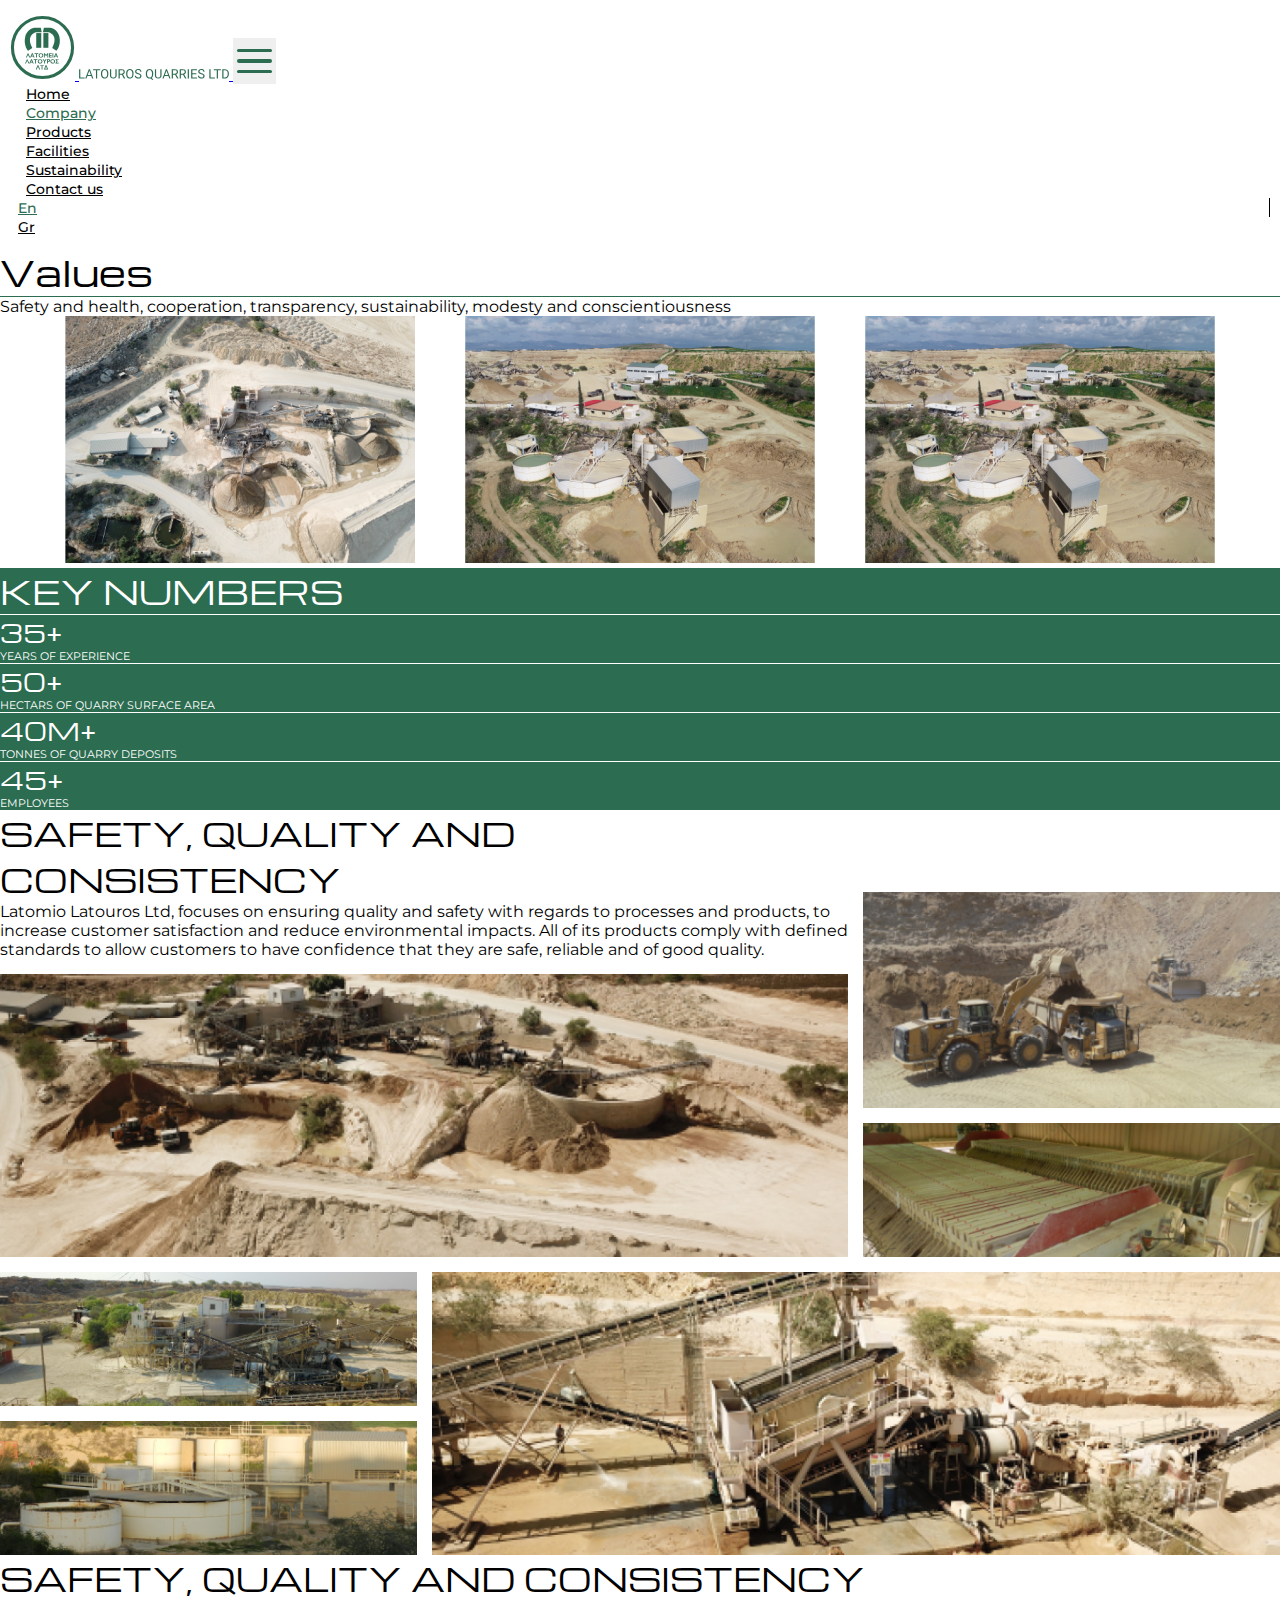
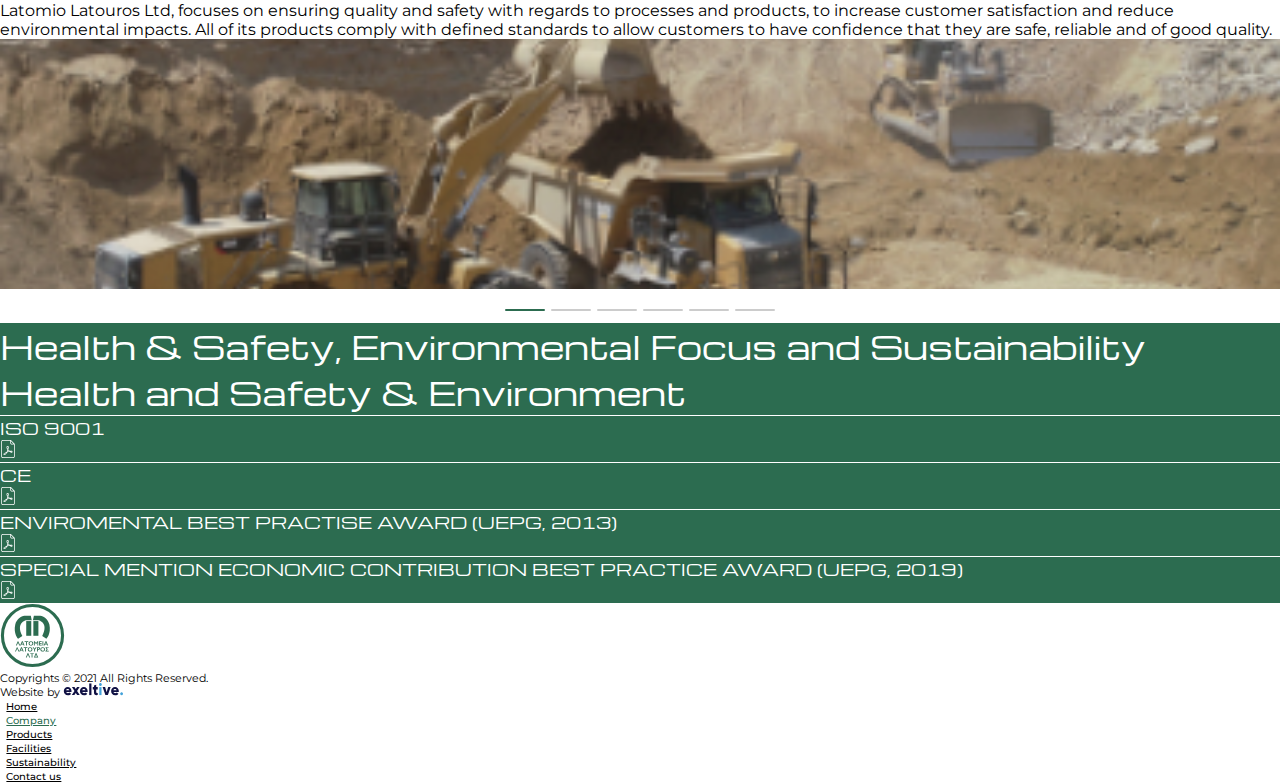
==== company.html @ f2f3e691 "first commit" ====
<!DOCTYPE html>
<html lang="en">
    <head>
        <meta charset="UTF-8" />
        <meta name="viewport" content="width=device-width, initial-scale=1.0" />
        <title>LATOUROS QUARRIES LTD - Company</title>

        <link rel="preconnect" href="https://fonts.gstatic.com" />
        <link
            href="https://fonts.googleapis.com/css2?family=Michroma&family=Montserrat:wght@400;500;700&display=swap"
            rel="stylesheet"
        />
        <link
            rel="stylesheet"
            href="https://cdn.jsdelivr.net/npm/bootstrap@4.5.3/dist/css/bootstrap.min.css"
            integrity="sha384-TX8t27EcRE3e/ihU7zmQxVncDAy5uIKz4rEkgIXeMed4M0jlfIDPvg6uqKI2xXr2"
            crossorigin="anonymous"
        />
        <link
            rel="stylesheet"
            href="https://unpkg.com/swiper/swiper-bundle.min.css"
        />
        <link
            href="https://unpkg.com/aos@2.3.1/dist/aos.css"
            rel="stylesheet"
        />
        <link rel="stylesheet" href="css/style.css" />
        <meta name="description" content="page description goes here" />
        <meta name="author" content="Exeltive" />
        <meta name="keywords" content="1, 2, 3, 4, 5" />
        <meta name="robots" content="index, follow" />
        <meta name="theme-color" content="#2a6cf0" />
        <link rel="shortcut icon" href="favicon.png" />
        <!-- ios support -->
        <link rel="apple-touch-startup-image" href="favicon.png" />
        <link rel="apple-touch-icon" href="favicon.png" />
        <meta name="apple-mobile-web-app-status-bar-style" content="#2a6cf0" />
        <!-- Windows Phone -->
        <meta name="msapplication-navbutton-color" content="#2a6cf0" />
    </head>
    <body>
        <nav class="navbar navbar-expand-md navbar-light" id="main-nav">
            <div class="container px-0">
                <a
                    class="navbar-brand d-flex align-items-center logo"
                    href="index.html"
                >
                    <img
                        src="imgs/svg/logo.svg"
                        alt="logo"
                        class="img-fluid mr-sm-3 mr-2"
                    />
                    <img
                        src="imgs/svg/logo-text.svg"
                        alt="LATOUROS QUARRIES LTD"
                        class="img-fluid logo-text d-lg-block d-md-none"
                    />
                </a>
                <button class="navbar-toggler" type="button">
                    <div class="bar"></div>
                    <div class="bar"></div>
                    <div class="bar"></div>
                </button>
                <div class="collapse navbar-collapse" id="navbar-menu">
                    <ul class="navbar-nav ml-auto top-menu">
                        <li class="nav-item">
                            <a class="nav-link" href="index.html">Home</a>
                        </li>
                        <li class="nav-item active">
                            <a class="nav-link" href="company.html">Company</a>
                        </li>
                        <li class="nav-item">
                            <a class="nav-link" href="products.html"
                                >Products</a
                            >
                        </li>
                        <li class="nav-item">
                            <a class="nav-link" href="facilities.html"
                                >Facilities</a
                            >
                        </li>
                        <li class="nav-item">
                            <a class="nav-link" href="sustainability.html"
                                >Sustainability</a
                            >
                        </li>
                        <li class="nav-item">
                            <a class="nav-link" href="contact.html"
                                >Contаct us</a
                            >
                        </li>
                    </ul>
                    <ul class="navbar-nav lang-select ml-4">
                        <li class="nav-item active">
                            <a class="nav-link" href="company.html">En</a>
                        </li>
                        <li class="nav-item">
                            <a class="nav-link" href="company-gr.html">Gr</a>
                        </li>
                    </ul>
                </div>
            </div>
            <div id="full-overlay">
                <div
                    class="container h-100 d-flex flex-column justify-content-center align-items-center"
                >
                    <ul class="navbar-nav text-center flex-column">
                        <li class="nav-item">
                            <a class="nav-link" href="index.html">Home</a>
                        </li>
                        <li class="nav-item active">
                            <a class="nav-link" href="company.html">Company</a>
                        </li>
                        <li class="nav-item">
                            <a class="nav-link" href="products.html"
                                >Products</a
                            >
                        </li>
                        <li class="nav-item">
                            <a class="nav-link" href="facilities.html"
                                >Facilities</a
                            >
                        </li>
                        <li class="nav-item">
                            <a class="nav-link" href="sustainability.html"
                                >Sustainability</a
                            >
                        </li>
                        <li class="nav-item">
                            <a class="nav-link" href="contact.html"
                                >Contact us</a
                            >
                        </li>
                    </ul>
                    <ul class="navbar-nav lang-select d-flex flex-row mt-3">
                        <li class="nav-item active">
                            <a class="nav-link" href="company.html">En</a>
                        </li>
                        <li class="nav-item">
                            <a class="nav-link" href="company-gr.html">Gr</a>
                        </li>
                    </ul>
                </div>
            </div>
        </nav>

        <div id="app">
            <section>
                <div class="container py-4">
                    <div class="row">
                        <div class="col-12 col-md-4 mb-4 mb-md-0">
                            <div class="px-2 px-lg-3">
                                <h2
                                    class="border-bottom-green michroma w-100 pb-3"
                                >
                                    Mission
                                </h2>
                                <p>
                                    To produce high quality products using
                                    responsible aggregates extraction methods
                                </p>
                            </div>
                        </div>
                        <div class="col-12 col-md-4 mb-4 mb-md-0">
                            <div class="px-2 px-lg-3">
                                <h2
                                    class="border-bottom-green michroma w-100 pb-3"
                                >
                                    Vission
                                </h2>
                                <p>
                                    To ensure sustainable access to primary
                                    local resources
                                </p>
                            </div>
                        </div>
                        <div class="col-12 col-md-4 mb-4 mb-md-0">
                            <div class="px-2 px-lg-3">
                                <h2
                                    class="border-bottom-green michroma w-100 pb-3"
                                >
                                    Values
                                </h2>
                                <p>
                                    Safety and health, cooperation,
                                    transparency, sustainability, modesty and
                                    conscientiousness
                                </p>
                            </div>
                        </div>
                    </div>
                    <div class="company-swiper my-4">
                        <div class="swiper-container">
                            <div class="swiper-wrapper">
                                <div class="swiper-slide">
                                    <img
                                        src="imgs/jpg/company-slider-1.jpg"
                                        alt="company slide 1"
                                        class="img-fluid w-100"
                                    />
                                </div>
                                <div class="swiper-slide">
                                    <img
                                        src="imgs/jpg/company-slider-2.jpg"
                                        alt="company slide 2"
                                        class="img-fluid w-100"
                                    />
                                </div>
                                <div class="swiper-slide">
                                    <img
                                        src="imgs/jpg/company-slider-2.jpg"
                                        alt="company slide 2"
                                        class="img-fluid w-100"
                                    />
                                </div>
                            </div>
                        </div>
                        <div class="swiper-button-prev"></div>
                        <div class="swiper-button-next"></div>
                    </div>
                </div>
            </section>
            <section class="bg-green">
                <div class="container py-5 my-3">
                    <h3 class="michroma h3-sm">
                        KEY
                        <span class="d-inline-block d-md-block">NUMBERS</span>
                    </h3>
                    <div class="row mt-5">
                        <div class="col-6 col-md-3 mb-4 mb-md-0">
                            <div class="py-4 border-top-white">
                                <p class="font-lg mb-4 michroma">35+</p>
                                <p class="font-sm">YEARS OF EXPERIENCE</p>
                            </div>
                        </div>
                        <div class="col-6 col-md-3 mb-4 mb-md-0">
                            <div class="py-4 border-top-white">
                                <p class="font-lg mb-4 michroma">50+</p>
                                <p class="font-sm">
                                    HECTARS OF QUARRY SURFACE AREA
                                </p>
                            </div>
                        </div>
                        <div class="col-6 col-md-3 mb-4 mb-md-0">
                            <div class="py-4 border-top-white">
                                <p class="font-lg mb-4 michroma">40M+</p>
                                <p class="font-sm">TONNES OF QUARRY DEPOSITS</p>
                            </div>
                        </div>
                        <div class="col-6 col-md-3 mb-4 mb-md-0">
                            <div class="py-4 border-top-white">
                                <p class="font-lg mb-4 michroma">45+</p>
                                <p class="font-sm">EMPLOYEES</p>
                            </div>
                        </div>
                    </div>
                </div>
            </section>
            <section>
                <div class="container pt-5 pb-3">
                    <div class="company-grid">
                        <div class="content pb-4">
                            <h3 class="michroma h3-sm mb-4">
                                SAFETY, QUALITY AND CONSISTENCY
                            </h3>
                            <p class="">
                                Latomio Latouros Ltd, focuses on ensuring
                                quality and safety with regards to processes and
                                products, to increase customer satisfaction and
                                reduce environmental impacts. All of its
                                products comply with defined standards to allow
                                customers to have confidence that they are safe,
                                reliable and of good quality.
                            </p>
                        </div>
                        <div
                            class="img-wrapper"
                            style="
                                background-image: url('imgs/jpg/company-grid/grid-1.jpg');
                            "
                        ></div>
                        <div
                            class="img-wrapper"
                            style="
                                background-image: url('imgs/jpg/company-grid/grid-2.jpg');
                            "
                        ></div>
                        <div
                            class="img-wrapper"
                            style="
                                background-image: url('imgs/jpg/company-grid/grid-3.jpg');
                            "
                        ></div>
                        <div
                            class="img-wrapper"
                            style="
                                background-image: url('imgs/jpg/company-grid/grid-4.jpg');
                            "
                        ></div>
                        <div
                            class="img-wrapper"
                            style="
                                background-image: url('imgs/jpg/company-grid/grid-5.jpg');
                            "
                        ></div>
                        <div
                            class="img-wrapper"
                            style="
                                background-image: url('imgs/jpg/company-grid/grid-6.jpg');
                            "
                        ></div>
                    </div>
                    <div class="mobile-company-swiper d-block d-md-none">
                        <h3 class="michroma h3-sm mb-4 text-left">
                            SAFETY, QUALITY AND CONSISTENCY
                        </h3>
                        <p class="mb-4">
                            Latomio Latouros Ltd, focuses on ensuring quality
                            and safety with regards to processes and products,
                            to increase customer satisfaction and reduce
                            environmental impacts. All of its products comply
                            with defined standards to allow customers to have
                            confidence that they are safe, reliable and of good
                            quality.
                        </p>
                        <div class="swiper-container">
                            <div class="swiper-wrapper">
                                <dip
                                    class="swiper-slide"
                                    style="
                                        background-image: url('imgs/jpg/company-grid/grid-1.jpg');
                                    "
                                ></dip>
                                <dip
                                    class="swiper-slide"
                                    style="
                                        background-image: url('imgs/jpg/company-grid/grid-2.jpg');
                                    "
                                ></dip>
                                <dip
                                    class="swiper-slide"
                                    style="
                                        background-image: url('imgs/jpg/company-grid/grid-3.jpg');
                                    "
                                ></dip>
                                <dip
                                    class="swiper-slide"
                                    style="
                                        background-image: url('imgs/jpg/company-grid/grid-4.jpg');
                                    "
                                ></dip>
                                <dip
                                    class="swiper-slide"
                                    style="
                                        background-image: url('imgs/jpg/company-grid/grid-5.jpg');
                                    "
                                ></dip>
                                <dip
                                    class="swiper-slide"
                                    style="
                                        background-image: url('imgs/jpg/company-grid/grid-6.jpg');
                                    "
                                ></dip>
                            </div>
                        </div>
                        <div class="swiper-pagination"></div>
                    </div>
                </div>
            </section>
            <section class="bg-green">
                <div class="container py-5 my-3">
                    <h3 class="michroma h3-sm d-none d-md-block">
                        Health & Safety,
                        <span class="d-inline-block d-md-block"
                            >Environmental Focus and Sustainability</span
                        >
                    </h3>
                    <h3 class="michroma h3-sm d-md-none">
                        Health and Safety & Environment
                    </h3>
                    <div class="row mt-5 word-break">
                        <div class="col-6 col-md-3 mb-4 mb-md-0">
                            <div
                                class="py-4 michroma border-top-white d-flex justify-content-between"
                            >
                                <p>ISO 9001</p>
                                <a href="#" class="ml-2 shrink-0">
                                    <img
                                        src="imgs/svg/pdf-icon.svg"
                                        alt="pdf"
                                        class="img-fluid"
                                    />
                                </a>
                            </div>
                        </div>
                        <div class="col-6 col-md-3 mb-4 mb-md-0">
                            <div
                                class="py-4 michroma border-top-white d-flex justify-content-between"
                            >
                                <p>CE</p>
                                <a href="#" class="ml-2 shrink-0">
                                    <img
                                        src="imgs/svg/pdf-icon.svg"
                                        alt="pdf"
                                        class="img-fluid"
                                    />
                                </a>
                            </div>
                        </div>
                        <div class="col-6 col-md-3 mb-4 mb-md-0">
                            <div
                                class="py-4 michroma border-top-white d-flex justify-content-between"
                            >
                                <p>
                                    ENVIROMENTAL BEST PRACTISE AWARD (UEPG,
                                    2013)
                                </p>
                                <a href="#" class="ml-2 shrink-0">
                                    <img
                                        src="imgs/svg/pdf-icon.svg"
                                        alt="pdf"
                                        class="img-fluid"
                                    />
                                </a>
                            </div>
                        </div>
                        <div class="col-6 col-md-3 mb-4 mb-md-0">
                            <div
                                class="py-4 michroma border-top-white d-flex justify-content-between"
                            >
                                <p>
                                    SPECIAL MENTION ECONOMIC CONTRIBUTION BEST
                                    PRACTICE AWARD (UEPG, 2019)
                                </p>
                                <a href="#" class="ml-2 shrink-0">
                                    <img
                                        src="imgs/svg/pdf-icon.svg"
                                        alt="pdf"
                                        class="img-fluid"
                                    />
                                </a>
                            </div>
                        </div>
                    </div>
                </div>
            </section>
            <footer>
                <div class="container py-2">
                    <div
                        class="row align-items-center justify-content-between no-gutters"
                    >
                        <div class="col-7 col-lg-4 d-flex align-items-center">
                            <a
                                class="d-flex align-items-center logo mr-2 mr-md-3"
                                href="index.html"
                            >
                                <img
                                    src="imgs/svg/logo.svg"
                                    alt="logo"
                                    class="img-fluid mr-xl-3 mr-0"
                                />
                            </a>
                            <p>
                                Copyrights © 2021
                                <span class="d-block d-sm-inline-block"
                                    >All Rights Reserved.</span
                                >
                            </p>
                        </div>
                        <div
                            class="col-5 col-lg-4 text-center d-flex justify-content-end justify-content-lg-center"
                        >
                            <p class="mb-0 exeltive">
                                Website by
                                <a
                                    href="https://www.exeltive.com/"
                                    target="_blank"
                                >
                                    <img
                                        src="imgs/svg/exeltive-logo.svg"
                                        alt="exeltive"
                                        class="img-fluid"
                                    />
                                </a>
                            </p>
                        </div>
                        <div class="col-4 d-none d-lg-flex justify-content-end">
                            <ul
                                class="navbar-nav ml-auto bottom-menu d-flex flex-row align-items-center"
                            >
                                <li class="nav-item">
                                    <a class="nav-link" href="index.html"
                                        >Home</a
                                    >
                                </li>
                                <li class="nav-item active">
                                    <a class="nav-link" href="company.html"
                                        >Company</a
                                    >
                                </li>
                                <li class="nav-item">
                                    <a class="nav-link" href="products.html"
                                        >Products</a
                                    >
                                </li>
                                <li class="nav-item">
                                    <a class="nav-link" href="facilities.html"
                                        >Facilities</a
                                    >
                                </li>
                                <li class="nav-item">
                                    <a
                                        class="nav-link"
                                        href="sustainability.html"
                                        >Sustainability</a
                                    >
                                </li>
                                <li class="nav-item">
                                    <a class="nav-link" href="contact.html"
                                        >Contаct us</a
                                    >
                                </li>
                            </ul>
                        </div>
                    </div>
                </div>
            </footer>
        </div>

        <script src="https://code.jquery.com/jquery-3.5.1.min.js"></script>
        <script
            src="https://cdn.jsdelivr.net/npm/bootstrap@4.5.3/dist/js/bootstrap.bundle.min.js"
            integrity="sha384-ho+j7jyWK8fNQe+A12Hb8AhRq26LrZ/JpcUGGOn+Y7RsweNrtN/tE3MoK7ZeZDyx"
            crossorigin="anonymous"
        ></script>
        <script src="https://unpkg.com/swiper/swiper-bundle.min.js"></script>
        <script src="https://unpkg.com/aos@2.3.1/dist/aos.js"></script>
        <script src="js/script.js"></script>
    </body>
</html>
---- css/style.css ----
* {
  margin: 0;
  padding: 0;
  box-sizing: border-box;
  -webkit-font-smoothing: antialiased;
  -moz-osx-font-smoothing: grayscale;
}

body {
  font-family: "Montserrat", sans-serif;
  font-weight: 400;
  color: #000000;
  min-width: 320px;
  padding-top: 106px;
  background-color: #ffffff;
}
body.show-menu {
  overflow-y: hidden;
}

@media (max-width: 991.5px) {
  body {
    padding-top: 90px;
  }
}
.michroma {
  font-family: "Michroma", sans-serif;
}

#app {
  overflow-x: hidden;
}

a:hover {
  text-decoration: none;
}

p {
  margin-bottom: 0;
}

.logo img {
  width: 65px;
}
.logo .logo-text {
  width: 150px;
}

@media (max-width: 991.5px) {
  .logo img {
    width: 55px;
  }
}
@media (max-width: 576px) {
  .logo img {
    width: 50px;
  }
  .logo .logo-text {
    width: 120px;
  }
}
@media (max-width: 280px) {
  .logo .logo-text {
    display: none;
  }
}
.border-bottom {
  border-bottom: 1px solid #b6b6b6;
}

.border-bottom-green {
  border-bottom: 1px solid #2c6c50;
}
.border-bottom-green.border-lg {
  border-width: 3px;
}

.border-top-green {
  border-top: 1px solid #2c6c50;
}
.border-top-green.border-lg {
  border-width: 3px;
}

.border-top-white {
  border-top: 1px solid #fff;
}

.shrink-0 {
  flex-shrink: 0;
}

.word-break {
  word-break: break-word;
}

.btn {
  border-radius: 6px;
  border-width: 0;
  font-size: 15px;
  font-weight: 500;
}
.btn:focus {
  box-shadow: 0 0 0 rgba(0, 0, 0, 0);
}

.btn-primary {
  color: #fff;
  background-color: #2c6c50;
}
.btn-primary:hover, .btn-primary:not(:disabled):not(.disabled):active, .btn-primary:focus, .btn-primary:not(:disabled):not(.disabled):active:focus {
  background-color: #255540;
  box-shadow: 0 0 0 rgba(0, 0, 0, 0);
  color: #fff;
}

.btn-secondary {
  color: #000;
  background-color: #fff;
}
.btn-secondary:hover, .btn-secondary:not(:disabled):not(.disabled):active, .btn-secondary:focus, .btn-secondary:not(:disabled):not(.disabled):active:focus {
  background-color: #fff;
  box-shadow: 0 0 0 rgba(0, 0, 0, 0);
  color: #000;
}

.bg-green {
  background-color: #2c6c50;
  color: #fff;
}

.bg-gray {
  background-color: #f7f7f7;
}

.custom-list {
  list-style: none;
  line-height: 2;
}
.custom-list li::before {
  content: "";
  display: inline-block;
  width: 8px;
  height: 8px;
  border-radius: 50%;
  background-color: #608c33;
  margin: 0 10px 0 0;
}

.line-height-2 {
  line-height: 2;
}

.max-600 {
  max-width: 600px;
}

.max-900 {
  max-width: 900px;
}

.video {
  width: 100%;
}
.video iframe {
  width: 100%;
  min-height: 350px;
}

#main-nav {
  padding: 5px 10px;
  transition: all 0.2s ease-in-out;
  position: fixed;
  top: 0;
  left: 0;
  width: 100%;
  z-index: 500;
  background-color: #ffffff;
}
#main-nav .navbar-toggler {
  border-width: 0;
  outline: 0;
  padding: 0.25rem 0.25rem;
  z-index: 1001;
}
#main-nav .navbar-toggler:hover, #main-nav .navbar-toggler:focus {
  border-width: 0;
  outline: 0;
}
#main-nav .navbar-toggler .bar {
  width: 35px;
  background-color: #2c6c50;
  height: 3.5px;
  border-radius: 50px;
  margin: 7px 0;
  transition: all 0.2s ease-in-out;
}
#main-nav .navbar-toggler .bar:nth-of-type(1) {
  transform-origin: 50%;
}
#main-nav .navbar-toggler .bar:nth-of-type(3) {
  transform-origin: 50%;
}
#main-nav .navbar-toggler.togglerClose .bar:nth-of-type(1) {
  transform: translateY(10.5px) rotate(45deg);
}
#main-nav .navbar-toggler.togglerClose .bar:nth-of-type(2) {
  transform: scale(0);
}
#main-nav .navbar-toggler.togglerClose .bar:nth-of-type(3) {
  transform: translateY(-10.5px) rotate(-45deg);
}
#main-nav.navbar-top {
  padding: 15px 10px;
}
#main-nav .lang-select .nav-item {
  border-right: 1px solid #000000;
}
#main-nav .lang-select .nav-item .nav-link {
  padding: 0 0.5rem;
}
#main-nav .lang-select .nav-item:last-of-type {
  border-right-width: 0;
}

.navbar-nav .nav-item .nav-link {
  font-weight: 500;
  font-size: 0.9rem;
  color: #000000;
}
.navbar-nav .nav-item.active .nav-link, .navbar-nav .nav-item:hover .nav-link {
  color: #2c6c50;
}

.top-menu .nav-item,
.bottom-menu .nav-item {
  padding-left: 1rem;
  padding-right: 1rem;
}
.top-menu .nav-item .nav-link,
.bottom-menu .nav-item .nav-link {
  padding-left: 0;
  padding-right: 0;
  transition: all 0.2s ease-in-out;
}

.bottom-menu .nav-item {
  padding-left: 0.4rem;
  padding-right: 0.4rem;
}
.bottom-menu .nav-item .nav-link {
  font-size: 0.6rem;
  white-space: nowrap;
}

@media (max-width: 1199.5px) {
  .top-menu .nav-item,
.bottom-menu .nav-item {
    padding-left: 0.5rem;
    padding-right: 0.5rem;
  }
}
@media (max-width: 991.5px) {
  .navbar-nav .nav-item .nav-link {
    font-size: 0.8rem;
  }
}
@media (max-width: 576px) {
  #main-nav .navbar-toggler .bar {
    width: 30px;
    margin: 5px 0;
  }
  #main-nav .navbar-toggler.togglerClose .bar:nth-of-type(1) {
    transform: translateY(8.5px) rotate(45deg);
  }
  #main-nav .navbar-toggler.togglerClose .bar:nth-of-type(2) {
    transform: scale(0);
  }
  #main-nav .navbar-toggler.togglerClose .bar:nth-of-type(3) {
    transform: translateY(-8.5px) rotate(-45deg);
  }
}
#full-overlay {
  position: fixed;
  background-color: #ffffff;
  visibility: hidden;
  opacity: 0;
  transition: visibility 0s, opacity 0.2s linear;
  top: 0;
  left: 0;
  width: 100%;
  height: 100%;
  z-index: 1000;
  overflow-y: auto;
  display: flex;
  flex-direction: column;
  align-items: center;
}
#full-overlay.show {
  visibility: visible;
  opacity: 1;
}
#full-overlay.show > .container {
  margin-top: 0;
  padding: 50px 0;
  min-height: 500px;
  opacity: 1;
}
#full-overlay .navbar-nav .nav-item {
  margin-bottom: 20px;
}
#full-overlay .navbar-nav .nav-item .nav-link {
  font-family: "Michroma", sans-serif;
  font-size: 1.2rem;
}
#full-overlay > .container {
  margin-top: 150px;
  opacity: 0;
  transition: all 0.2s ease-in-out;
  flex-wrap: nowrap;
}

header {
  position: relative;
}
header .pagination-container {
  position: absolute;
  top: 0;
  left: 0;
  height: 100%;
  left: 50%;
  transform: translateX(-50%);
}
header .pagination-container .pagination-wrapper {
  position: absolute;
  top: 3rem;
  right: 0px;
  width: 80px;
  height: calc(100% - 420px);
  z-index: 10;
}
header .pagination-container .pagination-wrapper .swiper-pagination-progressbar {
  background-color: #f7f6f4;
  right: 5px;
  top: 0;
  width: 2px;
  height: 75%;
  z-index: 11;
}
header .pagination-container .pagination-wrapper .swiper-pagination-progressbar span {
  background-color: #616161;
}
header .pagination-container .pagination-wrapper .slide-no {
  position: absolute;
  font-weight: 500;
  bottom: 0;
  font-family: "Michroma", sans-serif;
  width: 100%;
  text-align: right;
  color: #616161;
}

.header-swiper .swiper-slide .slide-top {
  min-height: 260px;
  display: flex;
  align-items: center;
}
.header-swiper .swiper-slide .slide-top .slide-content {
  font-family: "Michroma", sans-serif;
  max-width: 700px;
}
.header-swiper .swiper-slide .slide-bottom {
  background-position: center;
  background-repeat: no-repeat;
  background-size: cover;
  height: 350px;
}

@media (max-width: 991.5px) {
  .header-swiper .swiper-slide .slide-top .slide-content {
    max-width: 600px;
    font-size: 1.7rem;
  }
  .header-swiper .swiper-slide .slide-bottom {
    height: 300px;
  }

  header .pagination-container .pagination-wrapper {
    height: calc(100% - 370px);
  }
}
@media (max-width: 767.5px) {
  .header-swiper .swiper-slide .slide-top .slide-content {
    max-width: 80%;
    font-size: 1.5rem;
  }
  .header-swiper .swiper-slide .slide-bottom {
    height: 250px;
  }

  header .pagination-container .pagination-wrapper {
    height: calc(100% - 330px);
  }
}
@media (max-width: 575.5px) {
  .header-swiper .swiper-slide .slide-top {
    min-height: 200px;
  }
  .header-swiper .swiper-slide .slide-top .slide-content {
    max-width: 75%;
    font-size: 1.2rem;
  }
  .header-swiper .swiper-slide .slide-bottom {
    height: 200px;
  }

  header .pagination-container .pagination-wrapper {
    top: 1.5rem;
    right: 15px;
    height: calc(100% - 250px);
  }
  header .pagination-container .pagination-wrapper .slide-no {
    font-size: 0.8rem;
  }
}
section h2 {
  font-size: 2.2rem;
  font-weight: 400;
}
section h3 {
  font-size: 2.5rem;
  font-weight: 400;
  font-family: "Michroma", sans-serif;
}
section h3.h3-sm {
  font-size: 2rem;
}
section h4,
section h5 {
  font-size: 1.8rem;
}
section h4.h4-sm,
section h5.h4-sm {
  font-size: 1.5rem;
}
section h6 {
  font-size: 1.3rem;
}
section .qoutes {
  font-size: 1.2rem;
}
section blockquote {
  font-weight: 700;
  max-width: 700px;
  margin: auto;
}
section hr.section-end-sm {
  display: block;
  width: 40px;
  border-width: 0;
  height: 3px;
  background-color: #000;
  border-radius: 50px;
  margin: 30px auto 0;
}
section .font-lg {
  font-size: 1.5rem;
}
section .font-sm {
  font-size: 0.7rem;
}
section .qoute-marks {
  font-weight: 700;
  font-size: 2rem;
  display: inline-block;
  margin-top: -30px;
  margin-bottom: -20px;
}

@media (max-width: 1199.5px) {
  section h4 {
    font-size: 1.5rem;
  }
}
@media (max-width: 991.5px) {
  section h2 {
    font-size: 1.8rem;
  }
  section h3 {
    font-size: 1.8rem;
  }
  section h4 {
    font-size: 2rem;
  }
  section h5 {
    font-size: 1.3rem;
  }
}
@media (max-width: 757.5px) {
  section h3 {
    font-size: 1.5rem;
    text-align: center;
  }
  section h4 {
    font-size: 1.8rem;
  }
}
@media (max-width: 575.5px) {
  section h2 {
    font-size: 1.2rem;
  }
  section h3 {
    font-size: 1.2rem;
  }
  section h3.h3-sm {
    font-size: 1.2rem;
  }
  section h4 {
    font-size: 1.2rem;
  }
  section h4.h4-sm {
    font-size: 1rem;
    text-align: center;
  }
  section p {
    font-size: 0.9rem;
  }
}
.card {
  border-width: 0;
  display: flex;
  flex-direction: column;
  align-items: flex-start;
}
.card .card-heading {
  font-size: 1rem;
  border-bottom: 1px solid #b6b6b6;
  width: auto;
  padding-bottom: 10px;
}
.card .img-wrapper {
  overflow: hidden;
}
.card .img-wrapper img {
  transition: all 0.2s ease-in-out;
}
.card .img-wrapper:hover img {
  transform: scale(1.1);
}

@media (max-width: 1199.5px) {
  .card .card-heading {
    font-size: 0.9rem;
  }
  .card p {
    font-size: 0.9rem;
  }
}
@media (max-width: 991.5px) {
  .card .card-heading {
    font-size: 0.7rem;
  }
  .card p {
    font-size: 0.7rem;
  }
}
@media (max-width: 767.5px) {
  .card .card-heading {
    font-size: 0.8rem;
  }
  .card p {
    font-size: 0.8rem;
  }
}
.company-swiper,
.facilities-swiper,
.sustainability-swiper,
.sustainability-swiper-2 {
  position: relative;
}
.company-swiper .swiper-container,
.facilities-swiper .swiper-container,
.sustainability-swiper .swiper-container,
.sustainability-swiper-2 .swiper-container {
  width: calc(100% - 130px);
  margin: auto;
}
.company-swiper .swiper-button-prev,
.company-swiper .swiper-button-next,
.facilities-swiper .swiper-button-prev,
.facilities-swiper .swiper-button-next,
.sustainability-swiper .swiper-button-prev,
.sustainability-swiper .swiper-button-next,
.sustainability-swiper-2 .swiper-button-prev,
.sustainability-swiper-2 .swiper-button-next {
  margin-top: 0;
  transform: translateY(-50%);
  border: 2px solid #2c6c50;
  border-radius: 50%;
  width: 40px;
  height: 40px;
  background-repeat: no-repeat;
  background-size: 60%;
  background-position: center;
  background-image: url("../imgs/svg/arrow-left.svg");
}
.company-swiper .swiper-button-prev::after,
.company-swiper .swiper-button-next::after,
.facilities-swiper .swiper-button-prev::after,
.facilities-swiper .swiper-button-next::after,
.sustainability-swiper .swiper-button-prev::after,
.sustainability-swiper .swiper-button-next::after,
.sustainability-swiper-2 .swiper-button-prev::after,
.sustainability-swiper-2 .swiper-button-next::after {
  content: "";
  display: none;
}
.company-swiper .swiper-button-prev:focus,
.company-swiper .swiper-button-next:focus,
.facilities-swiper .swiper-button-prev:focus,
.facilities-swiper .swiper-button-next:focus,
.sustainability-swiper .swiper-button-prev:focus,
.sustainability-swiper .swiper-button-next:focus,
.sustainability-swiper-2 .swiper-button-prev:focus,
.sustainability-swiper-2 .swiper-button-next:focus {
  outline: 0;
}
.company-swiper .swiper-button-next,
.facilities-swiper .swiper-button-next,
.sustainability-swiper .swiper-button-next,
.sustainability-swiper-2 .swiper-button-next {
  transform: translateY(-50%) rotate(180deg);
  right: 0;
}
.company-swiper .swiper-button-prev,
.facilities-swiper .swiper-button-prev,
.sustainability-swiper .swiper-button-prev,
.sustainability-swiper-2 .swiper-button-prev {
  left: 0;
}

@media (max-width: 575.5px) {
  .company-swiper .swiper-container,
.facilities-swiper .swiper-container,
.sustainability-swiper .swiper-container,
.sustainability-swiper-2 .swiper-container {
    width: calc(100% - 80px);
  }
  .company-swiper .swiper-button-prev,
.company-swiper .swiper-button-next,
.facilities-swiper .swiper-button-prev,
.facilities-swiper .swiper-button-next,
.sustainability-swiper .swiper-button-prev,
.sustainability-swiper .swiper-button-next,
.sustainability-swiper-2 .swiper-button-prev,
.sustainability-swiper-2 .swiper-button-next {
    width: 25px;
    height: 25px;
  }
}
.mobile-company-swiper .swiper-slide {
  background-position: center;
  background-size: cover;
  background-repeat: no-repeat;
  height: 250px;
  width: 100%;
}
.mobile-company-swiper .swiper-pagination {
  position: relative;
  left: 50%;
  transform: translateX(-50%);
  margin: 15px 0 0 0;
}
.mobile-company-swiper .swiper-pagination .swiper-pagination-bullet {
  width: 40px;
  height: 2px;
  border-radius: 10px;
  margin: 0 3px;
}
.mobile-company-swiper .swiper-pagination .swiper-pagination-bullet.swiper-pagination-bullet-active {
  background-color: #2c6c50;
}

@media (max-width: 400px) {
  .mobile-company-swiper .swiper-slide {
    height: 200px;
  }
  .mobile-company-swiper .swiper-pagination .swiper-pagination-bullet {
    width: 35px;
  }
}
.company-grid {
  display: grid;
  grid-template-columns: repeat(3, 1fr);
  grid-template-rows: 0.5fr 0.5fr 1fr 1fr 1fr 1fr;
  grid-gap: 15px;
  align-items: end;
  grid-template-areas: "gridcontent gridcontent hh" "gridcontent gridcontent img1" "img2 img2 img1" "img2 img2 img3" "img4 img5 img5" "img6 img5 img5";
}
.company-grid .content {
  grid-area: gridcontent;
  align-self: start;
}
.company-grid div:nth-of-type(2) {
  grid-area: img1;
}
.company-grid div:nth-of-type(3) {
  grid-area: img2;
}
.company-grid div:nth-of-type(4) {
  grid-area: img3;
}
.company-grid div:nth-of-type(5) {
  grid-area: img4;
}
.company-grid div:nth-of-type(6) {
  grid-area: img5;
}
.company-grid div:nth-of-type(7) {
  grid-area: img6;
}
.company-grid .img-wrapper {
  width: 100%;
  background-position: center;
  background-size: cover;
  background-repeat: no-repeat;
  height: 100%;
}

@media (max-width: 991.5px) {
  .company-grid {
    grid-template-rows: 1fr 1fr 1fr 1fr 1fr 1fr;
  }
}
@media (max-width: 767.5px) {
  .company-grid {
    display: none;
  }
}
.custom-grid-sm {
  display: grid;
  grid-template-columns: 2fr 1fr;
  grid-template-rows: 1fr 1fr;
  grid-gap: 15px;
  grid-template-areas: "img1 img2" "img1 img3";
}
.custom-grid-sm .img-wrapper {
  width: 100%;
  background-position: center;
  background-size: cover;
  background-repeat: no-repeat;
  height: 100%;
  min-height: 200px;
}
.custom-grid-sm div:nth-of-type(1) {
  grid-area: img1;
}
.custom-grid-sm div:nth-of-type(2) {
  grid-area: img2;
}
.custom-grid-sm div:nth-of-type(3) {
  grid-area: img3;
}

@media (max-width: 991.5px) {
  .custom-grid-sm {
    grid-template-rows: 1fr 1fr;
  }
  .custom-grid-sm .img-wrapper {
    min-height: 150px;
  }
}
@media (max-width: 767.5px) {
  .custom-grid-sm {
    grid-template-rows: 1fr 1fr;
  }
  .custom-grid-sm .img-wrapper {
    min-height: 100px;
  }
}
@media (max-width: 400px) {
  .custom-grid-sm {
    grid-gap: 8px;
    grid-template-rows: 1fr 1fr;
  }
  .custom-grid-sm .img-wrapper {
    min-height: 65px;
  }
}
.products-table {
  border: 2px solid #000;
  min-width: 500px;
  width: 100%;
}
.products-table thead tr {
  background-color: #2c6c50;
  color: #fff;
}
.products-table thead tr td {
  border: 2px solid #000;
}
.products-table tr td,
.products-table tr th {
  font-weight: 400;
  border: 2px solid #000;
}
.products-table.table-striped tbody tr:nth-of-type(odd) {
  background-color: #fbfbfb;
}
.products-table.table-striped tbody tr:nth-of-type(even) {
  background-color: #f2f2f2;
}

.table-wrapper {
  width: 100%;
  overflow: auto;
}

@media (max-width: 767.5px) {
  .products-table {
    width: 850px;
  }
}
.contact-form input,
.contact-form textarea {
  width: 100%;
  color: #fff;
  background-color: transparent;
  border: 0;
  border-bottom: 2px solid #fff;
  border-radius: 0;
  padding: 10px 5px;
  font-size: 1rem;
  outline: 0;
}
.contact-form input::-webkit-input-placeholder,
.contact-form textarea::-webkit-input-placeholder {
  color: #fff;
}
.contact-form input::-ms-input-placeholder,
.contact-form textarea::-ms-input-placeholder {
  color: #fff;
}
.contact-form input::placeholder,
.contact-form textarea::placeholder {
  color: #fff;
}
.contact-form input:focus,
.contact-form textarea:focus {
  outline: 0;
  border: 0;
  border-bottom: 2px solid #fff;
}
.contact-form textarea {
  height: 100%;
  resize: none;
}

.map {
  width: 100%;
  height: 100%;
  filter: grayscale(1.1);
}

@media (max-width: 991.5px) {
  .map {
    height: 300px;
  }
}
.modal.fade .modal-dialog {
  transition: -webkit-transform 0.15s ease-out;
  transition: transform 0.15s ease-out;
  transition: transform 0.15s ease-out, -webkit-transform 0.15s ease-out;
  -webkit-transform: scale(0.5);
  transform: scale(0.5);
}
.modal.show .modal-dialog {
  -webkit-transform: none;
  transform: none;
}
.modal .modal-content {
  border-radius: 20px;
}

footer {
  font-size: 0.7rem;
}
footer .exeltive {
  white-space: nowrap;
}
footer .exeltive img {
  width: 60px;
  margin-top: -4px;
}

@media (max-width: 576px) {
  footer {
    font-size: 0.6rem;
  }
  footer .logo img {
    width: 40px;
  }
}

/*# sourceMappingURL=style.css.map */
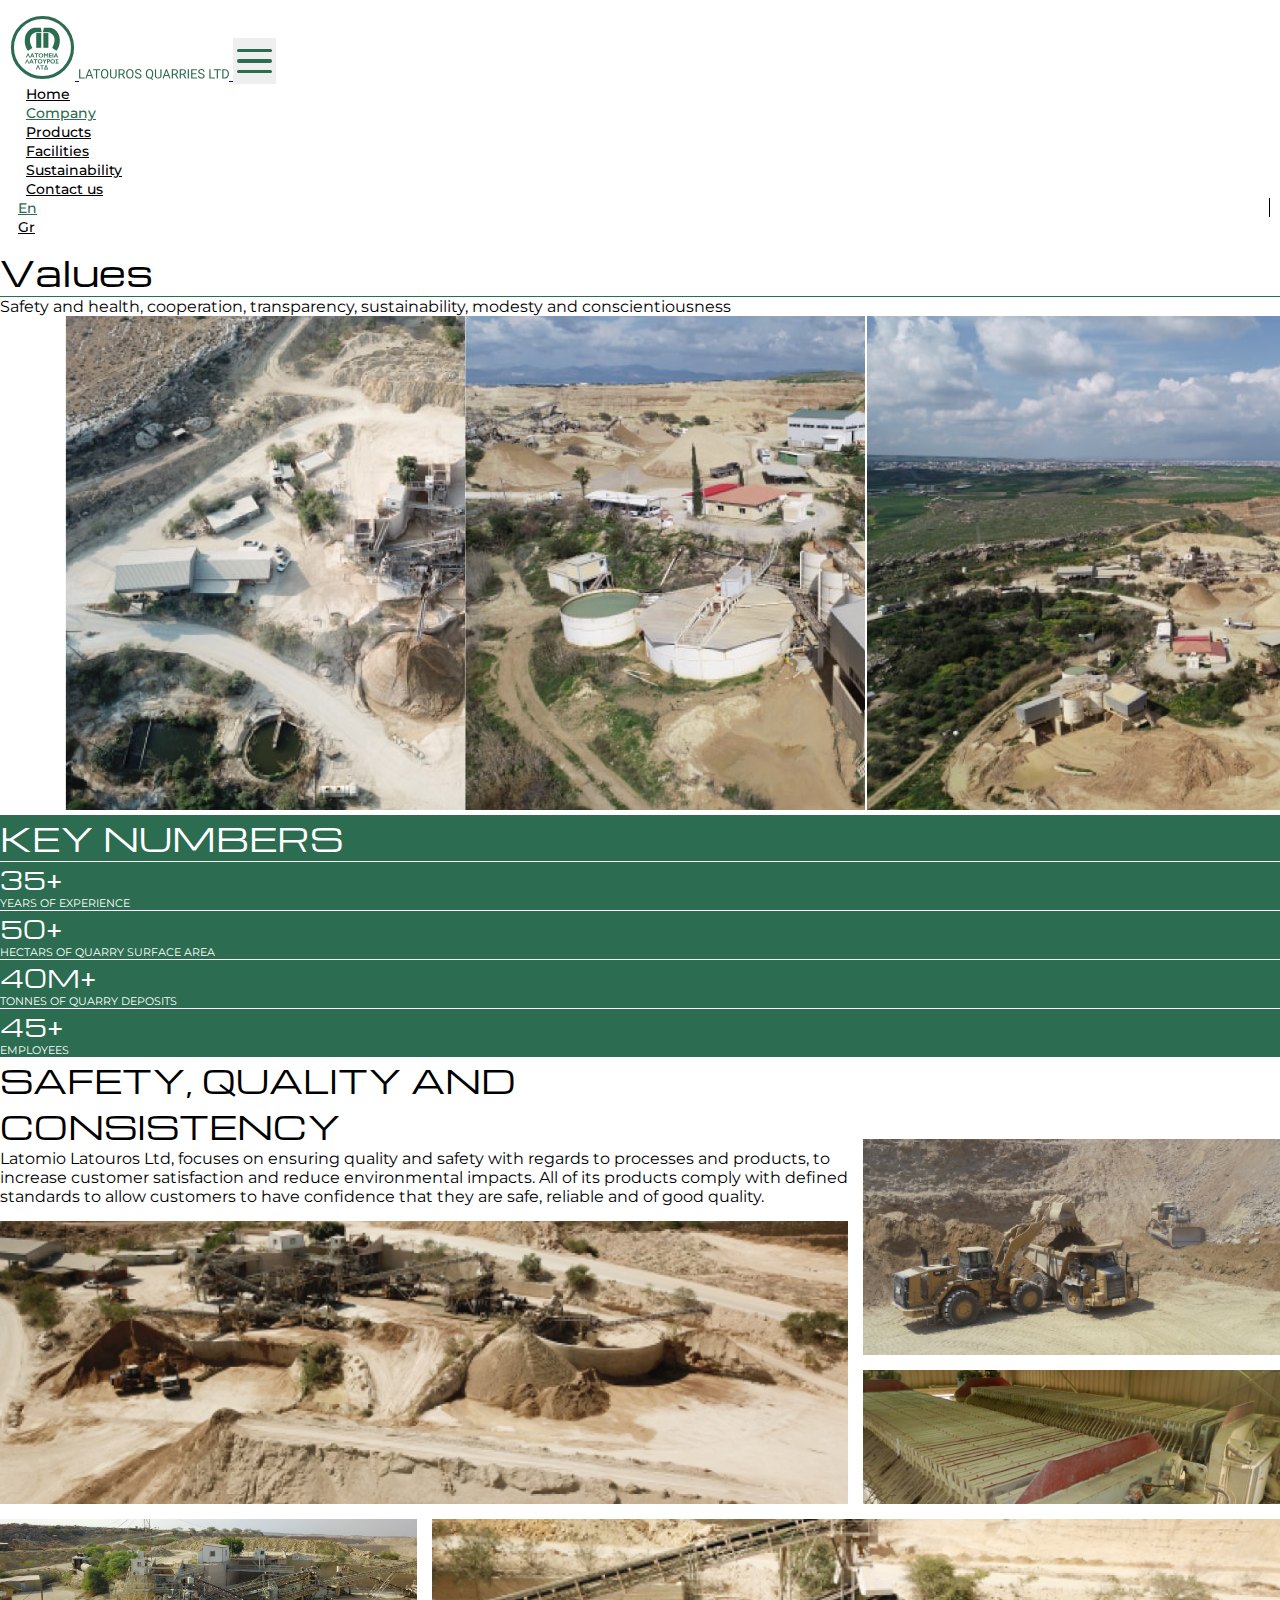
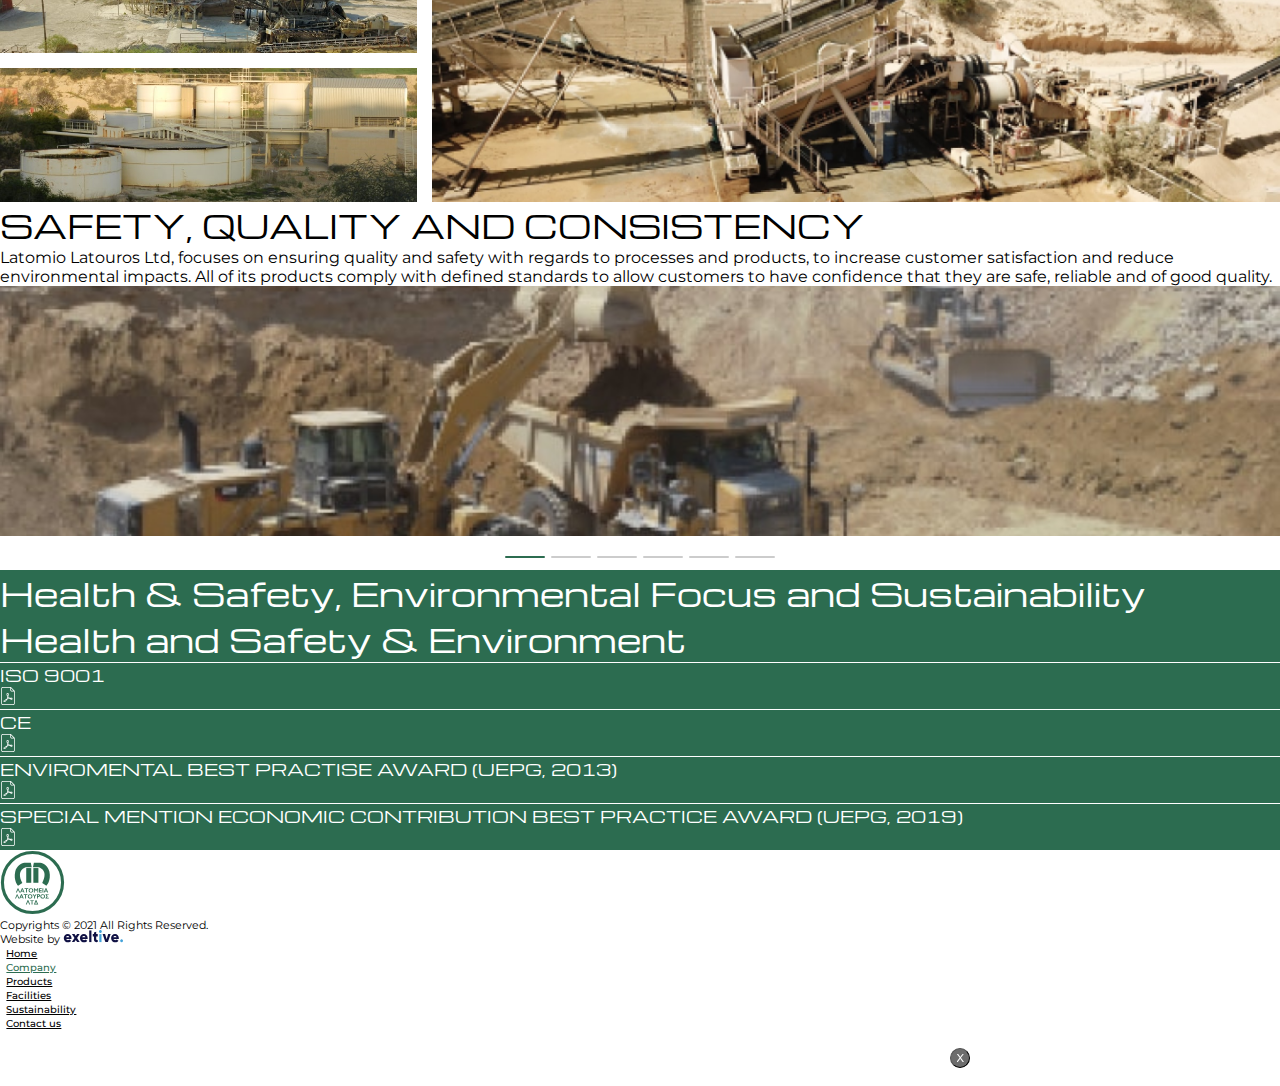
==== commit 9b5e7a93: "u" ====
--- a/company.html
+++ b/company.html
@@ -39,6 +39,10 @@
         <meta name="msapplication-navbutton-color" content="#2a6cf0" />
     </head>
     <body>
+        <div class="splash-screen">
+            <img src="imgs/svg/logo.svg" alt="logo" class="img-fluid mb-3" />
+            <h5 class="michroma">Loading...</h5>
+        </div>
         <nav class="navbar navbar-expand-md navbar-light" id="main-nav">
             <div class="container px-0">
                 <a
@@ -194,21 +198,21 @@
                             <div class="swiper-wrapper">
                                 <div class="swiper-slide">
                                     <img
-                                        src="imgs/jpg/company-slider-1.jpg"
+                                        src="imgs/jpg/company/company-slider/company-slider-1.jpg"
                                         alt="company slide 1"
                                         class="img-fluid w-100"
                                     />
                                 </div>
                                 <div class="swiper-slide">
                                     <img
-                                        src="imgs/jpg/company-slider-2.jpg"
+                                        src="imgs/jpg/company/company-slider/company-slider-2.jpg"
                                         alt="company slide 2"
                                         class="img-fluid w-100"
                                     />
                                 </div>
                                 <div class="swiper-slide">
                                     <img
-                                        src="imgs/jpg/company-slider-2.jpg"
+                                        src="imgs/jpg/company/company-slider/company-slider-3.jpg"
                                         alt="company slide 2"
                                         class="img-fluid w-100"
                                     />
@@ -258,7 +262,7 @@
             </section>
             <section>
                 <div class="container pt-5 pb-3">
-                    <div class="company-grid">
+                    <div class="company-grid images-parent">
                         <div class="content pb-4">
                             <h3 class="michroma h3-sm mb-4">
                                 SAFETY, QUALITY AND CONSISTENCY
@@ -275,38 +279,44 @@
                         </div>
                         <div
                             class="img-wrapper"
+                            data-target="#images-modal"
                             style="
-                                background-image: url('imgs/jpg/company-grid/grid-1.jpg');
+                                background-image: url('imgs/jpg/company/company-grid/grid-1.jpg');
                             "
                         ></div>
                         <div
                             class="img-wrapper"
+                            data-target="#images-modal"
                             style="
-                                background-image: url('imgs/jpg/company-grid/grid-2.jpg');
+                                background-image: url('imgs/jpg/company/company-grid/grid-2.jpg');
                             "
                         ></div>
                         <div
                             class="img-wrapper"
+                            data-target="#images-modal"
                             style="
-                                background-image: url('imgs/jpg/company-grid/grid-3.jpg');
+                                background-image: url('imgs/jpg/company/company-grid/grid-3.jpg');
                             "
                         ></div>
                         <div
                             class="img-wrapper"
+                            data-target="#images-modal"
                             style="
-                                background-image: url('imgs/jpg/company-grid/grid-4.jpg');
+                                background-image: url('imgs/jpg/company/company-grid/grid-4.jpg');
                             "
                         ></div>
                         <div
                             class="img-wrapper"
+                            data-target="#images-modal"
                             style="
-                                background-image: url('imgs/jpg/company-grid/grid-5.jpg');
+                                background-image: url('imgs/jpg/company/company-grid/grid-5.jpg');
                             "
                         ></div>
                         <div
                             class="img-wrapper"
+                            data-target="#images-modal"
                             style="
-                                background-image: url('imgs/jpg/company-grid/grid-6.jpg');
+                                background-image: url('imgs/jpg/company/company-grid/grid-6.jpg');
                             "
                         ></div>
                     </div>
@@ -324,41 +334,47 @@
                             quality.
                         </p>
                         <div class="swiper-container">
-                            <div class="swiper-wrapper">
+                            <div class="swiper-wrapper images-parent">
                                 <dip
                                     class="swiper-slide"
+                                    data-target="#images-modal"
                                     style="
-                                        background-image: url('imgs/jpg/company-grid/grid-1.jpg');
+                                        background-image: url('imgs/jpg/company/company-grid/grid-1.jpg');
                                     "
                                 ></dip>
                                 <dip
                                     class="swiper-slide"
+                                    data-target="#images-modal"
                                     style="
-                                        background-image: url('imgs/jpg/company-grid/grid-2.jpg');
+                                        background-image: url('imgs/jpg/company/company-grid/grid-2.jpg');
                                     "
                                 ></dip>
                                 <dip
                                     class="swiper-slide"
+                                    data-target="#images-modal"
                                     style="
-                                        background-image: url('imgs/jpg/company-grid/grid-3.jpg');
+                                        background-image: url('imgs/jpg/company/company-grid/grid-3.jpg');
                                     "
                                 ></dip>
                                 <dip
                                     class="swiper-slide"
+                                    data-target="#images-modal"
                                     style="
-                                        background-image: url('imgs/jpg/company-grid/grid-4.jpg');
+                                        background-image: url('imgs/jpg/company/company-grid/grid-4.jpg');
                                     "
                                 ></dip>
                                 <dip
                                     class="swiper-slide"
+                                    data-target="#images-modal"
                                     style="
-                                        background-image: url('imgs/jpg/company-grid/grid-5.jpg');
+                                        background-image: url('imgs/jpg/company/company-grid/grid-5.jpg');
                                     "
                                 ></dip>
                                 <dip
                                     class="swiper-slide"
+                                    data-target="#images-modal"
                                     style="
-                                        background-image: url('imgs/jpg/company-grid/grid-6.jpg');
+                                        background-image: url('imgs/jpg/company/company-grid/grid-6.jpg');
                                     "
                                 ></dip>
                             </div>
@@ -527,6 +543,38 @@
             </footer>
         </div>
 
+        <div
+            class="modal fade popup-modal"
+            id="images-modal"
+            tabindex="-1"
+            aria-labelledby="images-modal"
+            aria-hidden="true"
+        >
+            <div class="modal-dialog modal-dialog-centered modal-lg">
+                <div
+                    class="modal-content p-2 d-flex justify-content-center align-items-center"
+                >
+                    <button
+                        type="button"
+                        class="close"
+                        data-dismiss="modal"
+                        aria-label="Close"
+                    >
+                        <img
+                            src="imgs/svg/close-icon.svg"
+                            alt="close"
+                            class="img-fluid"
+                        />
+                    </button>
+                    <div class="swiper-container w-100">
+                        <div class="swiper-wrapper"></div>
+                        <div class="swiper-button-prev"></div>
+                        <div class="swiper-button-next"></div>
+                    </div>
+                </div>
+            </div>
+        </div>
+
         <script src="https://code.jquery.com/jquery-3.5.1.min.js"></script>
         <script
             src="https://cdn.jsdelivr.net/npm/bootstrap@4.5.3/dist/js/bootstrap.bundle.min.js"
--- a/css/style.css
+++ b/css/style.css
@@ -119,7 +119,7 @@
   background-color: #fff;
 }
 .btn-secondary:hover, .btn-secondary:not(:disabled):not(.disabled):active, .btn-secondary:focus, .btn-secondary:not(:disabled):not(.disabled):active:focus {
-  background-color: #fff;
+  background-color: #f3f3f3;
   box-shadow: 0 0 0 rgba(0, 0, 0, 0);
   color: #000;
 }
@@ -159,14 +159,64 @@
   max-width: 900px;
 }
 
-.video {
-  width: 100%;
-}
-.video iframe {
-  width: 100%;
-  min-height: 350px;
-}
-
+.splash-screen {
+  background-color: #fff;
+  position: fixed;
+  width: 100%;
+  height: 100%;
+  top: 0;
+  left: 0;
+  display: flex;
+  flex-direction: column;
+  justify-content: center;
+  align-items: center;
+  color: #000;
+  z-index: 2000;
+}
+
+.video-placeholder {
+  width: 100%;
+  position: relative;
+}
+.video-placeholder .img-wrapper {
+  background-position: center;
+  background-repeat: no-repeat;
+  background-size: cover;
+  width: 100%;
+  height: 350px;
+}
+.video-placeholder .play-btn {
+  position: absolute;
+  top: 50%;
+  left: 50%;
+  transform: translate(-50%, -50%);
+  border-radius: 50%;
+  background-color: #fff;
+  transition: all 0.2s ease-in-out;
+  width: 90px;
+  height: 90px;
+  display: flex;
+  justify-content: center;
+  align-items: center;
+  cursor: pointer;
+}
+.video-placeholder .play-btn svg {
+  transition: all 0.2s ease-in-out;
+  width: 30px;
+  margin-left: 8px;
+}
+.video-placeholder .play-btn:hover {
+  background-color: #6d6d6d;
+}
+.video-placeholder .play-btn:hover svg path {
+  fill: #fff;
+}
+
+@media (max-width: 575.5px) {
+  .video-placeholder .img-wrapper {
+    height: 200px;
+  }
+}
 #main-nav {
   padding: 5px 10px;
   transition: all 0.2s ease-in-out;
@@ -575,13 +625,15 @@
 .company-swiper,
 .facilities-swiper,
 .sustainability-swiper,
-.sustainability-swiper-2 {
+.sustainability-swiper-2,
+.modal .swiper-container {
   position: relative;
 }
 .company-swiper .swiper-container,
 .facilities-swiper .swiper-container,
 .sustainability-swiper .swiper-container,
-.sustainability-swiper-2 .swiper-container {
+.sustainability-swiper-2 .swiper-container,
+.modal .swiper-container .swiper-container {
   width: calc(100% - 130px);
   margin: auto;
 }
@@ -592,7 +644,9 @@
 .sustainability-swiper .swiper-button-prev,
 .sustainability-swiper .swiper-button-next,
 .sustainability-swiper-2 .swiper-button-prev,
-.sustainability-swiper-2 .swiper-button-next {
+.sustainability-swiper-2 .swiper-button-next,
+.modal .swiper-container .swiper-button-prev,
+.modal .swiper-container .swiper-button-next {
   margin-top: 0;
   transform: translateY(-50%);
   border: 2px solid #2c6c50;
@@ -611,7 +665,9 @@
 .sustainability-swiper .swiper-button-prev::after,
 .sustainability-swiper .swiper-button-next::after,
 .sustainability-swiper-2 .swiper-button-prev::after,
-.sustainability-swiper-2 .swiper-button-next::after {
+.sustainability-swiper-2 .swiper-button-next::after,
+.modal .swiper-container .swiper-button-prev::after,
+.modal .swiper-container .swiper-button-next::after {
   content: "";
   display: none;
 }
@@ -622,28 +678,48 @@
 .sustainability-swiper .swiper-button-prev:focus,
 .sustainability-swiper .swiper-button-next:focus,
 .sustainability-swiper-2 .swiper-button-prev:focus,
-.sustainability-swiper-2 .swiper-button-next:focus {
+.sustainability-swiper-2 .swiper-button-next:focus,
+.modal .swiper-container .swiper-button-prev:focus,
+.modal .swiper-container .swiper-button-next:focus {
   outline: 0;
 }
 .company-swiper .swiper-button-next,
 .facilities-swiper .swiper-button-next,
 .sustainability-swiper .swiper-button-next,
-.sustainability-swiper-2 .swiper-button-next {
+.sustainability-swiper-2 .swiper-button-next,
+.modal .swiper-container .swiper-button-next {
   transform: translateY(-50%) rotate(180deg);
   right: 0;
 }
 .company-swiper .swiper-button-prev,
 .facilities-swiper .swiper-button-prev,
 .sustainability-swiper .swiper-button-prev,
-.sustainability-swiper-2 .swiper-button-prev {
+.sustainability-swiper-2 .swiper-button-prev,
+.modal .swiper-container .swiper-button-prev {
   left: 0;
+}
+
+.modal .swiper-container {
+  border-radius: 20px;
+}
+.modal .swiper-container .swiper-button-prev,
+.modal .swiper-container .swiper-button-next {
+  border: 2px solid #000;
+  background-image: url("../imgs/svg/arrow-left-black.svg");
+}
+.modal .swiper-container .swiper-button-next {
+  right: 5px;
+}
+.modal .swiper-container .swiper-button-prev {
+  left: 5px;
 }
 
 @media (max-width: 575.5px) {
   .company-swiper .swiper-container,
 .facilities-swiper .swiper-container,
 .sustainability-swiper .swiper-container,
-.sustainability-swiper-2 .swiper-container {
+.sustainability-swiper-2 .swiper-container,
+.modal .swiper-container .swiper-container {
     width: calc(100% - 80px);
   }
   .company-swiper .swiper-button-prev,
@@ -653,7 +729,9 @@
 .sustainability-swiper .swiper-button-prev,
 .sustainability-swiper .swiper-button-next,
 .sustainability-swiper-2 .swiper-button-prev,
-.sustainability-swiper-2 .swiper-button-next {
+.sustainability-swiper-2 .swiper-button-next,
+.modal .swiper-container .swiper-button-prev,
+.modal .swiper-container .swiper-button-next {
     width: 25px;
     height: 25px;
   }
@@ -821,6 +899,73 @@
     width: 850px;
   }
 }
+.modal.fade .modal-dialog {
+  transition: -webkit-transform 0.15s ease-out;
+  transition: transform 0.15s ease-out;
+  transition: transform 0.15s ease-out, -webkit-transform 0.15s ease-out;
+  -webkit-transform: scale(0.5);
+  transform: scale(0.5);
+}
+.modal.show .modal-dialog {
+  -webkit-transform: none;
+  transform: none;
+}
+.modal .modal-content {
+  border-radius: 20px;
+}
+.modal .close {
+  position: absolute;
+  background-color: #6d6d6d;
+  border-radius: 50%;
+  top: 0;
+  right: 0;
+  transform: translate(50%, -50%);
+  opacity: 1;
+  width: 40px;
+  height: 40px;
+  display: flex;
+  justify-content: center;
+  align-items: center;
+  z-index: 2000;
+}
+.modal .close img {
+  width: 15px;
+}
+.modal .close:not(:disabled):not(.disabled):focus, .modal .close:not(:disabled):not(.disabled):hover {
+  opacity: 1;
+  background-color: #555555;
+  outline: none;
+}
+
+.modal-dialog {
+  margin: 1.5rem;
+}
+
+.popup-modal iframe {
+  width: 100%;
+  height: 400px;
+  border-radius: 20px;
+}
+
+@media (max-width: 991.5px) {
+  .popup-modal iframe {
+    height: 350px;
+  }
+}
+@media (max-width: 575.5px) {
+  .popup-modal iframe {
+    height: 230px;
+  }
+}
+@media (min-width: 576px) {
+  .modal-dialog {
+    margin: 1.75rem auto;
+  }
+}
+[data-target="#images-modal"] {
+  cursor: pointer;
+}
+
 .contact-form input,
 .contact-form textarea {
   width: 100%;
@@ -851,6 +996,10 @@
   border: 0;
   border-bottom: 2px solid #fff;
 }
+.contact-form input.is-invalid,
+.contact-form textarea.is-invalid {
+  border-bottom: 2px solid #ca303c;
+}
 .contact-form textarea {
   height: 100%;
   resize: none;
@@ -867,19 +1016,8 @@
     height: 300px;
   }
 }
-.modal.fade .modal-dialog {
-  transition: -webkit-transform 0.15s ease-out;
-  transition: transform 0.15s ease-out;
-  transition: transform 0.15s ease-out, -webkit-transform 0.15s ease-out;
-  -webkit-transform: scale(0.5);
-  transform: scale(0.5);
-}
-.modal.show .modal-dialog {
-  -webkit-transform: none;
-  transform: none;
-}
-.modal .modal-content {
-  border-radius: 20px;
+#contact-alert-container {
+  display: none;
 }
 
 footer {
@@ -901,5 +1039,38 @@
     width: 40px;
   }
 }
+.error-page {
+  width: 100vw;
+  height: 100vh;
+  background-image: url("../imgs/jpg/error-bg.jpg");
+  background-position: center;
+  background-size: cover;
+  background-repeat: no-repeat;
+  padding-top: 0;
+}
+.error-page .overlay {
+  position: fixed;
+  width: 100%;
+  height: 100%;
+  background-color: rgba(135, 135, 135, 0.5);
+  z-index: 1;
+}
+.error-page .error-box {
+  border-radius: 20px;
+  background-color: #fff;
+  max-width: 500px;
+  position: relative;
+  z-index: 2;
+}
+.error-page .error-box h1 {
+  font-size: 2.5rem;
+  color: #818c8b;
+}
+.error-page .error-box p {
+  color: #2d4642;
+}
+.error-page .error-box .btn-secondary {
+  border: 1px solid #c6cecd;
+}
 
 /*# sourceMappingURL=style.css.map */
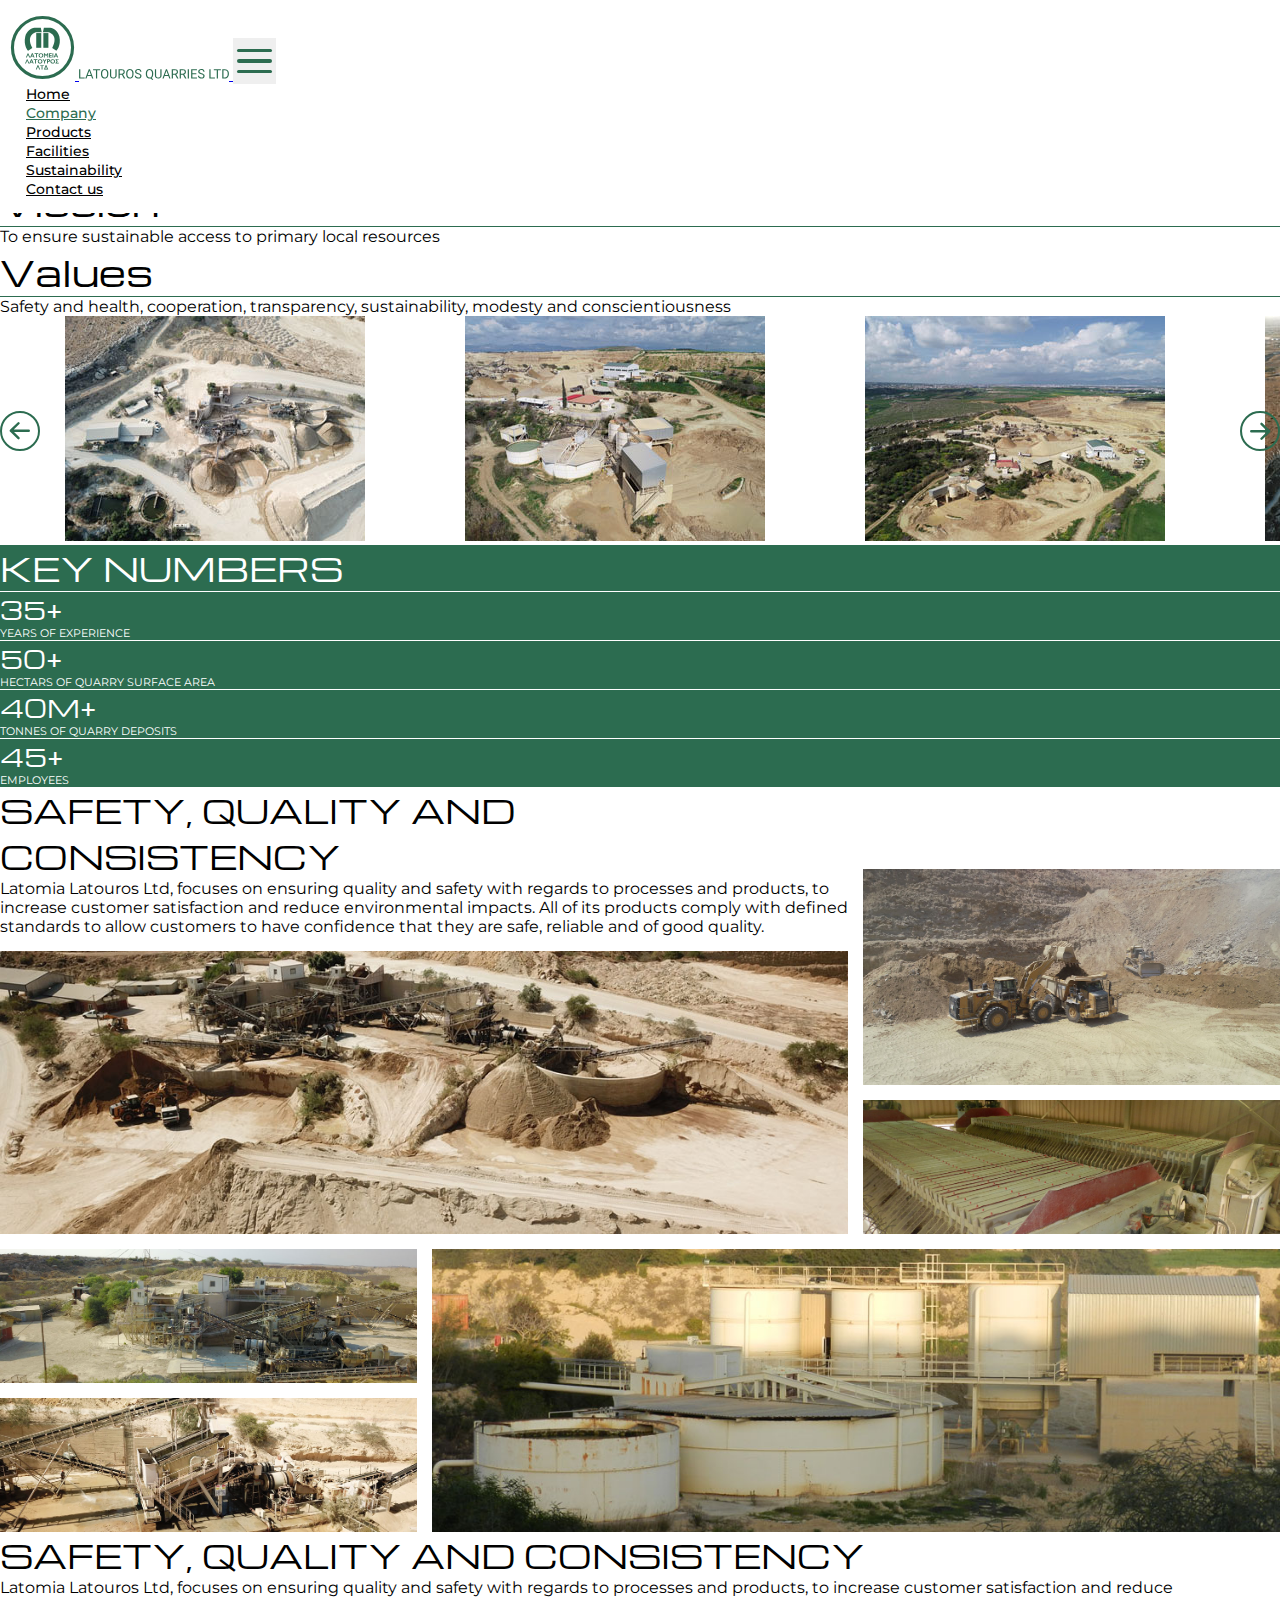
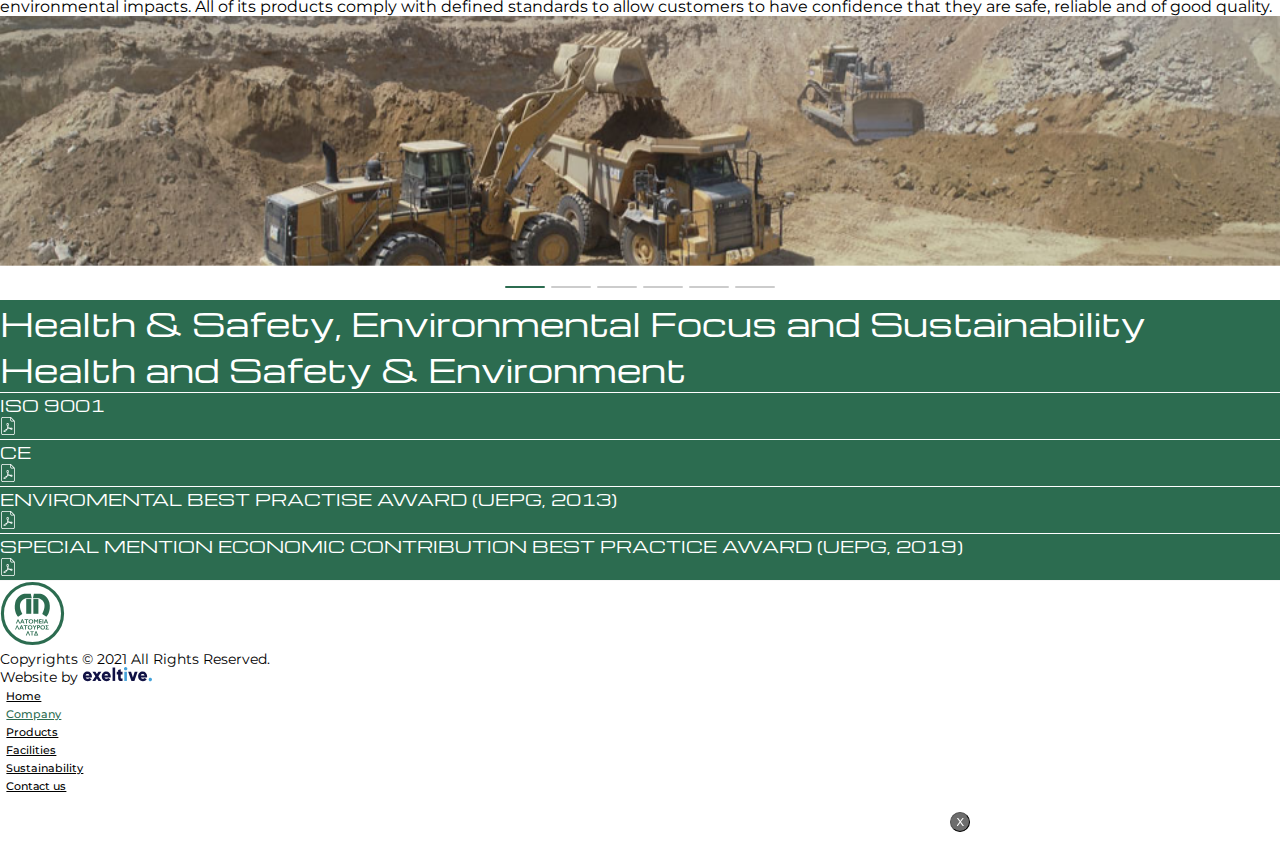
==== commit 8a31a271: "u" ====
--- a/company.html
+++ b/company.html
@@ -4,7 +4,6 @@
         <meta charset="UTF-8" />
         <meta name="viewport" content="width=device-width, initial-scale=1.0" />
         <title>LATOUROS QUARRIES LTD - Company</title>
-
         <link rel="preconnect" href="https://fonts.gstatic.com" />
         <link
             href="https://fonts.googleapis.com/css2?family=Michroma&family=Montserrat:wght@400;500;700&display=swap"
@@ -20,24 +19,25 @@
             rel="stylesheet"
             href="https://unpkg.com/swiper/swiper-bundle.min.css"
         />
-        <link
+        <!-- <link
             href="https://unpkg.com/aos@2.3.1/dist/aos.css"
             rel="stylesheet"
-        />
+        /> -->
         <link rel="stylesheet" href="css/style.css" />
         <meta name="description" content="page description goes here" />
         <meta name="author" content="Exeltive" />
         <meta name="keywords" content="1, 2, 3, 4, 5" />
         <meta name="robots" content="index, follow" />
-        <meta name="theme-color" content="#2a6cf0" />
+        <meta name="theme-color" content="#2c6c50" />
         <link rel="shortcut icon" href="favicon.png" />
         <!-- ios support -->
         <link rel="apple-touch-startup-image" href="favicon.png" />
         <link rel="apple-touch-icon" href="favicon.png" />
-        <meta name="apple-mobile-web-app-status-bar-style" content="#2a6cf0" />
+        <meta name="apple-mobile-web-app-status-bar-style" content="#2c6c50" />
         <!-- Windows Phone -->
-        <meta name="msapplication-navbutton-color" content="#2a6cf0" />
+        <meta name="msapplication-navbutton-color" content="#2c6c50" />
     </head>
+
     <body>
         <div class="splash-screen">
             <img src="imgs/svg/logo.svg" alt="logo" class="img-fluid mb-3" />
@@ -94,14 +94,14 @@
                             >
                         </li>
                     </ul>
-                    <ul class="navbar-nav lang-select ml-4">
-                        <li class="nav-item active">
-                            <a class="nav-link" href="company.html">En</a>
-                        </li>
-                        <li class="nav-item">
-                            <a class="nav-link" href="company-gr.html">Gr</a>
-                        </li>
-                    </ul>
+                    <!--                 <ul class="navbar-nav lang-select ml-4">
+                    <li class="nav-item active">
+                        <a class="nav-link" href="company.html">En</a>
+                    </li>
+                    <li class="nav-item">
+                        <a class="nav-link" href="#">Gr</a>
+                    </li>
+                </ul> -->
                 </div>
             </div>
             <div id="full-overlay">
@@ -136,18 +136,17 @@
                             >
                         </li>
                     </ul>
-                    <ul class="navbar-nav lang-select d-flex flex-row mt-3">
-                        <li class="nav-item active">
-                            <a class="nav-link" href="company.html">En</a>
-                        </li>
-                        <li class="nav-item">
-                            <a class="nav-link" href="company-gr.html">Gr</a>
-                        </li>
-                    </ul>
+                    <!--                 <ul class="navbar-nav lang-select d-flex flex-row mt-3">
+                    <li class="nav-item active">
+                        <a class="nav-link" href="company.html">En</a>
+                    </li>
+                    <li class="nav-item">
+                        <a class="nav-link" href="#">Gr</a>
+                    </li>
+                </ul> -->
                 </div>
             </div>
         </nav>
-
         <div id="app">
             <section>
                 <div class="container py-4">
@@ -159,7 +158,7 @@
                                 >
                                     Mission
                                 </h2>
-                                <p>
+                                <p class="text-justify">
                                     To produce high quality products using
                                     responsible aggregates extraction methods
                                 </p>
@@ -172,7 +171,7 @@
                                 >
                                     Vission
                                 </h2>
-                                <p>
+                                <p class="text-justify">
                                     To ensure sustainable access to primary
                                     local resources
                                 </p>
@@ -185,7 +184,7 @@
                                 >
                                     Values
                                 </h2>
-                                <p>
+                                <p class="text-justify">
                                     Safety and health, cooperation,
                                     transparency, sustainability, modesty and
                                     conscientiousness
@@ -198,22 +197,29 @@
                             <div class="swiper-wrapper">
                                 <div class="swiper-slide">
                                     <img
-                                        src="imgs/jpg/company/company-slider/company-slider-1.jpg"
-                                        alt="company slide 1"
+                                        src="imgs/jpg/company/slider/slider-1.jpg"
+                                        alt="Slide 1"
                                         class="img-fluid w-100"
                                     />
                                 </div>
                                 <div class="swiper-slide">
                                     <img
-                                        src="imgs/jpg/company/company-slider/company-slider-2.jpg"
-                                        alt="company slide 2"
+                                        src="imgs/jpg/company/slider/slider-2.jpg"
+                                        alt="Slide 2"
                                         class="img-fluid w-100"
                                     />
                                 </div>
                                 <div class="swiper-slide">
                                     <img
-                                        src="imgs/jpg/company/company-slider/company-slider-3.jpg"
-                                        alt="company slide 2"
+                                        src="imgs/jpg/company/slider/slider-3.jpg"
+                                        alt="Slide 3"
+                                        class="img-fluid w-100"
+                                    />
+                                </div>
+                                <div class="swiper-slide">
+                                    <img
+                                        src="imgs/jpg/company/slider/slider-4.jpg"
+                                        alt="Slide 4"
                                         class="img-fluid w-100"
                                     />
                                 </div>
@@ -261,14 +267,14 @@
                 </div>
             </section>
             <section>
-                <div class="container pt-5 pb-3">
+                <div class="container pt-5 pb-5">
                     <div class="company-grid images-parent">
                         <div class="content pb-4">
                             <h3 class="michroma h3-sm mb-4">
                                 SAFETY, QUALITY AND CONSISTENCY
                             </h3>
-                            <p class="">
-                                Latomio Latouros Ltd, focuses on ensuring
+                            <p class="text-justify">
+                                Latomia Latouros Ltd, focuses on ensuring
                                 quality and safety with regards to processes and
                                 products, to increase customer satisfaction and
                                 reduce environmental impacts. All of its
@@ -281,42 +287,42 @@
                             class="img-wrapper"
                             data-target="#images-modal"
                             style="
-                                background-image: url('imgs/jpg/company/company-grid/grid-1.jpg');
+                                background-image: url('imgs/jpg/company/safety/safety1.jpg');
                             "
                         ></div>
                         <div
                             class="img-wrapper"
                             data-target="#images-modal"
                             style="
-                                background-image: url('imgs/jpg/company/company-grid/grid-2.jpg');
+                                background-image: url('imgs/jpg/company/safety/safety2.jpg');
                             "
                         ></div>
                         <div
                             class="img-wrapper"
                             data-target="#images-modal"
                             style="
-                                background-image: url('imgs/jpg/company/company-grid/grid-3.jpg');
+                                background-image: url('imgs/jpg/company/safety/safety3.jpg');
                             "
                         ></div>
                         <div
                             class="img-wrapper"
                             data-target="#images-modal"
                             style="
-                                background-image: url('imgs/jpg/company/company-grid/grid-4.jpg');
+                                background-image: url('imgs/jpg/company/safety/safety4.jpg');
                             "
                         ></div>
                         <div
                             class="img-wrapper"
                             data-target="#images-modal"
                             style="
-                                background-image: url('imgs/jpg/company/company-grid/grid-5.jpg');
+                                background-image: url('imgs/jpg/company/safety/safety5.jpg');
                             "
                         ></div>
                         <div
                             class="img-wrapper"
                             data-target="#images-modal"
                             style="
-                                background-image: url('imgs/jpg/company/company-grid/grid-6.jpg');
+                                background-image: url('imgs/jpg/company/safety/safety6.jpg');
                             "
                         ></div>
                     </div>
@@ -325,7 +331,7 @@
                             SAFETY, QUALITY AND CONSISTENCY
                         </h3>
                         <p class="mb-4">
-                            Latomio Latouros Ltd, focuses on ensuring quality
+                            Latomia Latouros Ltd, focuses on ensuring quality
                             and safety with regards to processes and products,
                             to increase customer satisfaction and reduce
                             environmental impacts. All of its products comply
@@ -339,42 +345,42 @@
                                     class="swiper-slide"
                                     data-target="#images-modal"
                                     style="
-                                        background-image: url('imgs/jpg/company/company-grid/grid-1.jpg');
+                                        background-image: url('imgs/jpg/company/safety/safety1.jpg');
                                     "
                                 ></dip>
                                 <dip
                                     class="swiper-slide"
                                     data-target="#images-modal"
                                     style="
-                                        background-image: url('imgs/jpg/company/company-grid/grid-2.jpg');
+                                        background-image: url('imgs/jpg/company/safety/safety2.jpg');
                                     "
                                 ></dip>
                                 <dip
                                     class="swiper-slide"
                                     data-target="#images-modal"
                                     style="
-                                        background-image: url('imgs/jpg/company/company-grid/grid-3.jpg');
+                                        background-image: url('imgs/jpg/company/safety/safety3.jpg');
                                     "
                                 ></dip>
                                 <dip
                                     class="swiper-slide"
                                     data-target="#images-modal"
                                     style="
-                                        background-image: url('imgs/jpg/company/company-grid/grid-4.jpg');
+                                        background-image: url('imgs/jpg/company/safety/safety4.jpg');
                                     "
                                 ></dip>
                                 <dip
                                     class="swiper-slide"
                                     data-target="#images-modal"
                                     style="
-                                        background-image: url('imgs/jpg/company/company-grid/grid-5.jpg');
+                                        background-image: url('imgs/jpg/company/safety/safety5.jpg');
                                     "
                                 ></dip>
                                 <dip
                                     class="swiper-slide"
                                     data-target="#images-modal"
                                     style="
-                                        background-image: url('imgs/jpg/company/company-grid/grid-6.jpg');
+                                        background-image: url('imgs/jpg/company/safety/safety6.jpg');
                                     "
                                 ></dip>
                             </div>
@@ -384,7 +390,7 @@
                 </div>
             </section>
             <section class="bg-green">
-                <div class="container py-5 my-3">
+                <div class="container py-5">
                     <h3 class="michroma h3-sm d-none d-md-block">
                         Health & Safety,
                         <span class="d-inline-block d-md-block"
@@ -461,11 +467,13 @@
                 </div>
             </section>
             <footer>
-                <div class="container py-2">
+                <div class="container py-3">
                     <div
                         class="row align-items-center justify-content-between no-gutters"
                     >
-                        <div class="col-7 col-lg-4 d-flex align-items-center">
+                        <div
+                            class="col-7 col-lg-4 col-xl-5 d-flex align-items-center"
+                        >
                             <a
                                 class="d-flex align-items-center logo mr-2 mr-md-3"
                                 href="index.html"
@@ -473,7 +481,7 @@
                                 <img
                                     src="imgs/svg/logo.svg"
                                     alt="logo"
-                                    class="img-fluid mr-xl-3 mr-0"
+                                    class="img-fluid mr-0"
                                 />
                             </a>
                             <p>
@@ -484,7 +492,7 @@
                             </p>
                         </div>
                         <div
-                            class="col-5 col-lg-4 text-center d-flex justify-content-end justify-content-lg-center"
+                            class="col-5 col-lg-2 text-center d-flex justify-content-end justify-content-lg-center"
                         >
                             <p class="mb-0 exeltive">
                                 Website by
@@ -500,7 +508,9 @@
                                 </a>
                             </p>
                         </div>
-                        <div class="col-4 d-none d-lg-flex justify-content-end">
+                        <div
+                            class="col-5 col-lg-6 col-xl-5 d-none d-lg-flex justify-content-end"
+                        >
                             <ul
                                 class="navbar-nav ml-auto bottom-menu d-flex flex-row align-items-center"
                             >
@@ -542,7 +552,6 @@
                 </div>
             </footer>
         </div>
-
         <div
             class="modal fade popup-modal"
             id="images-modal"
@@ -574,7 +583,6 @@
                 </div>
             </div>
         </div>
-
         <script src="https://code.jquery.com/jquery-3.5.1.min.js"></script>
         <script
             src="https://cdn.jsdelivr.net/npm/bootstrap@4.5.3/dist/js/bootstrap.bundle.min.js"
@@ -582,7 +590,7 @@
             crossorigin="anonymous"
         ></script>
         <script src="https://unpkg.com/swiper/swiper-bundle.min.js"></script>
-        <script src="https://unpkg.com/aos@2.3.1/dist/aos.js"></script>
-        <script src="js/script.js"></script>
+        <!-- <script src="https://unpkg.com/aos@2.3.1/dist/aos.js"></script> -->
+        <script src="js/script.min.js"></script>
     </body>
 </html>
--- a/css/style.css
+++ b/css/style.css
@@ -1,1076 +1 @@
-* {
-  margin: 0;
-  padding: 0;
-  box-sizing: border-box;
-  -webkit-font-smoothing: antialiased;
-  -moz-osx-font-smoothing: grayscale;
-}
-
-body {
-  font-family: "Montserrat", sans-serif;
-  font-weight: 400;
-  color: #000000;
-  min-width: 320px;
-  padding-top: 106px;
-  background-color: #ffffff;
-}
-body.show-menu {
-  overflow-y: hidden;
-}
-
-@media (max-width: 991.5px) {
-  body {
-    padding-top: 90px;
-  }
-}
-.michroma {
-  font-family: "Michroma", sans-serif;
-}
-
-#app {
-  overflow-x: hidden;
-}
-
-a:hover {
-  text-decoration: none;
-}
-
-p {
-  margin-bottom: 0;
-}
-
-.logo img {
-  width: 65px;
-}
-.logo .logo-text {
-  width: 150px;
-}
-
-@media (max-width: 991.5px) {
-  .logo img {
-    width: 55px;
-  }
-}
-@media (max-width: 576px) {
-  .logo img {
-    width: 50px;
-  }
-  .logo .logo-text {
-    width: 120px;
-  }
-}
-@media (max-width: 280px) {
-  .logo .logo-text {
-    display: none;
-  }
-}
-.border-bottom {
-  border-bottom: 1px solid #b6b6b6;
-}
-
-.border-bottom-green {
-  border-bottom: 1px solid #2c6c50;
-}
-.border-bottom-green.border-lg {
-  border-width: 3px;
-}
-
-.border-top-green {
-  border-top: 1px solid #2c6c50;
-}
-.border-top-green.border-lg {
-  border-width: 3px;
-}
-
-.border-top-white {
-  border-top: 1px solid #fff;
-}
-
-.shrink-0 {
-  flex-shrink: 0;
-}
-
-.word-break {
-  word-break: break-word;
-}
-
-.btn {
-  border-radius: 6px;
-  border-width: 0;
-  font-size: 15px;
-  font-weight: 500;
-}
-.btn:focus {
-  box-shadow: 0 0 0 rgba(0, 0, 0, 0);
-}
-
-.btn-primary {
-  color: #fff;
-  background-color: #2c6c50;
-}
-.btn-primary:hover, .btn-primary:not(:disabled):not(.disabled):active, .btn-primary:focus, .btn-primary:not(:disabled):not(.disabled):active:focus {
-  background-color: #255540;
-  box-shadow: 0 0 0 rgba(0, 0, 0, 0);
-  color: #fff;
-}
-
-.btn-secondary {
-  color: #000;
-  background-color: #fff;
-}
-.btn-secondary:hover, .btn-secondary:not(:disabled):not(.disabled):active, .btn-secondary:focus, .btn-secondary:not(:disabled):not(.disabled):active:focus {
-  background-color: #f3f3f3;
-  box-shadow: 0 0 0 rgba(0, 0, 0, 0);
-  color: #000;
-}
-
-.bg-green {
-  background-color: #2c6c50;
-  color: #fff;
-}
-
-.bg-gray {
-  background-color: #f7f7f7;
-}
-
-.custom-list {
-  list-style: none;
-  line-height: 2;
-}
-.custom-list li::before {
-  content: "";
-  display: inline-block;
-  width: 8px;
-  height: 8px;
-  border-radius: 50%;
-  background-color: #608c33;
-  margin: 0 10px 0 0;
-}
-
-.line-height-2 {
-  line-height: 2;
-}
-
-.max-600 {
-  max-width: 600px;
-}
-
-.max-900 {
-  max-width: 900px;
-}
-
-.splash-screen {
-  background-color: #fff;
-  position: fixed;
-  width: 100%;
-  height: 100%;
-  top: 0;
-  left: 0;
-  display: flex;
-  flex-direction: column;
-  justify-content: center;
-  align-items: center;
-  color: #000;
-  z-index: 2000;
-}
-
-.video-placeholder {
-  width: 100%;
-  position: relative;
-}
-.video-placeholder .img-wrapper {
-  background-position: center;
-  background-repeat: no-repeat;
-  background-size: cover;
-  width: 100%;
-  height: 350px;
-}
-.video-placeholder .play-btn {
-  position: absolute;
-  top: 50%;
-  left: 50%;
-  transform: translate(-50%, -50%);
-  border-radius: 50%;
-  background-color: #fff;
-  transition: all 0.2s ease-in-out;
-  width: 90px;
-  height: 90px;
-  display: flex;
-  justify-content: center;
-  align-items: center;
-  cursor: pointer;
-}
-.video-placeholder .play-btn svg {
-  transition: all 0.2s ease-in-out;
-  width: 30px;
-  margin-left: 8px;
-}
-.video-placeholder .play-btn:hover {
-  background-color: #6d6d6d;
-}
-.video-placeholder .play-btn:hover svg path {
-  fill: #fff;
-}
-
-@media (max-width: 575.5px) {
-  .video-placeholder .img-wrapper {
-    height: 200px;
-  }
-}
-#main-nav {
-  padding: 5px 10px;
-  transition: all 0.2s ease-in-out;
-  position: fixed;
-  top: 0;
-  left: 0;
-  width: 100%;
-  z-index: 500;
-  background-color: #ffffff;
-}
-#main-nav .navbar-toggler {
-  border-width: 0;
-  outline: 0;
-  padding: 0.25rem 0.25rem;
-  z-index: 1001;
-}
-#main-nav .navbar-toggler:hover, #main-nav .navbar-toggler:focus {
-  border-width: 0;
-  outline: 0;
-}
-#main-nav .navbar-toggler .bar {
-  width: 35px;
-  background-color: #2c6c50;
-  height: 3.5px;
-  border-radius: 50px;
-  margin: 7px 0;
-  transition: all 0.2s ease-in-out;
-}
-#main-nav .navbar-toggler .bar:nth-of-type(1) {
-  transform-origin: 50%;
-}
-#main-nav .navbar-toggler .bar:nth-of-type(3) {
-  transform-origin: 50%;
-}
-#main-nav .navbar-toggler.togglerClose .bar:nth-of-type(1) {
-  transform: translateY(10.5px) rotate(45deg);
-}
-#main-nav .navbar-toggler.togglerClose .bar:nth-of-type(2) {
-  transform: scale(0);
-}
-#main-nav .navbar-toggler.togglerClose .bar:nth-of-type(3) {
-  transform: translateY(-10.5px) rotate(-45deg);
-}
-#main-nav.navbar-top {
-  padding: 15px 10px;
-}
-#main-nav .lang-select .nav-item {
-  border-right: 1px solid #000000;
-}
-#main-nav .lang-select .nav-item .nav-link {
-  padding: 0 0.5rem;
-}
-#main-nav .lang-select .nav-item:last-of-type {
-  border-right-width: 0;
-}
-
-.navbar-nav .nav-item .nav-link {
-  font-weight: 500;
-  font-size: 0.9rem;
-  color: #000000;
-}
-.navbar-nav .nav-item.active .nav-link, .navbar-nav .nav-item:hover .nav-link {
-  color: #2c6c50;
-}
-
-.top-menu .nav-item,
-.bottom-menu .nav-item {
-  padding-left: 1rem;
-  padding-right: 1rem;
-}
-.top-menu .nav-item .nav-link,
-.bottom-menu .nav-item .nav-link {
-  padding-left: 0;
-  padding-right: 0;
-  transition: all 0.2s ease-in-out;
-}
-
-.bottom-menu .nav-item {
-  padding-left: 0.4rem;
-  padding-right: 0.4rem;
-}
-.bottom-menu .nav-item .nav-link {
-  font-size: 0.6rem;
-  white-space: nowrap;
-}
-
-@media (max-width: 1199.5px) {
-  .top-menu .nav-item,
-.bottom-menu .nav-item {
-    padding-left: 0.5rem;
-    padding-right: 0.5rem;
-  }
-}
-@media (max-width: 991.5px) {
-  .navbar-nav .nav-item .nav-link {
-    font-size: 0.8rem;
-  }
-}
-@media (max-width: 576px) {
-  #main-nav .navbar-toggler .bar {
-    width: 30px;
-    margin: 5px 0;
-  }
-  #main-nav .navbar-toggler.togglerClose .bar:nth-of-type(1) {
-    transform: translateY(8.5px) rotate(45deg);
-  }
-  #main-nav .navbar-toggler.togglerClose .bar:nth-of-type(2) {
-    transform: scale(0);
-  }
-  #main-nav .navbar-toggler.togglerClose .bar:nth-of-type(3) {
-    transform: translateY(-8.5px) rotate(-45deg);
-  }
-}
-#full-overlay {
-  position: fixed;
-  background-color: #ffffff;
-  visibility: hidden;
-  opacity: 0;
-  transition: visibility 0s, opacity 0.2s linear;
-  top: 0;
-  left: 0;
-  width: 100%;
-  height: 100%;
-  z-index: 1000;
-  overflow-y: auto;
-  display: flex;
-  flex-direction: column;
-  align-items: center;
-}
-#full-overlay.show {
-  visibility: visible;
-  opacity: 1;
-}
-#full-overlay.show > .container {
-  margin-top: 0;
-  padding: 50px 0;
-  min-height: 500px;
-  opacity: 1;
-}
-#full-overlay .navbar-nav .nav-item {
-  margin-bottom: 20px;
-}
-#full-overlay .navbar-nav .nav-item .nav-link {
-  font-family: "Michroma", sans-serif;
-  font-size: 1.2rem;
-}
-#full-overlay > .container {
-  margin-top: 150px;
-  opacity: 0;
-  transition: all 0.2s ease-in-out;
-  flex-wrap: nowrap;
-}
-
-header {
-  position: relative;
-}
-header .pagination-container {
-  position: absolute;
-  top: 0;
-  left: 0;
-  height: 100%;
-  left: 50%;
-  transform: translateX(-50%);
-}
-header .pagination-container .pagination-wrapper {
-  position: absolute;
-  top: 3rem;
-  right: 0px;
-  width: 80px;
-  height: calc(100% - 420px);
-  z-index: 10;
-}
-header .pagination-container .pagination-wrapper .swiper-pagination-progressbar {
-  background-color: #f7f6f4;
-  right: 5px;
-  top: 0;
-  width: 2px;
-  height: 75%;
-  z-index: 11;
-}
-header .pagination-container .pagination-wrapper .swiper-pagination-progressbar span {
-  background-color: #616161;
-}
-header .pagination-container .pagination-wrapper .slide-no {
-  position: absolute;
-  font-weight: 500;
-  bottom: 0;
-  font-family: "Michroma", sans-serif;
-  width: 100%;
-  text-align: right;
-  color: #616161;
-}
-
-.header-swiper .swiper-slide .slide-top {
-  min-height: 260px;
-  display: flex;
-  align-items: center;
-}
-.header-swiper .swiper-slide .slide-top .slide-content {
-  font-family: "Michroma", sans-serif;
-  max-width: 700px;
-}
-.header-swiper .swiper-slide .slide-bottom {
-  background-position: center;
-  background-repeat: no-repeat;
-  background-size: cover;
-  height: 350px;
-}
-
-@media (max-width: 991.5px) {
-  .header-swiper .swiper-slide .slide-top .slide-content {
-    max-width: 600px;
-    font-size: 1.7rem;
-  }
-  .header-swiper .swiper-slide .slide-bottom {
-    height: 300px;
-  }
-
-  header .pagination-container .pagination-wrapper {
-    height: calc(100% - 370px);
-  }
-}
-@media (max-width: 767.5px) {
-  .header-swiper .swiper-slide .slide-top .slide-content {
-    max-width: 80%;
-    font-size: 1.5rem;
-  }
-  .header-swiper .swiper-slide .slide-bottom {
-    height: 250px;
-  }
-
-  header .pagination-container .pagination-wrapper {
-    height: calc(100% - 330px);
-  }
-}
-@media (max-width: 575.5px) {
-  .header-swiper .swiper-slide .slide-top {
-    min-height: 200px;
-  }
-  .header-swiper .swiper-slide .slide-top .slide-content {
-    max-width: 75%;
-    font-size: 1.2rem;
-  }
-  .header-swiper .swiper-slide .slide-bottom {
-    height: 200px;
-  }
-
-  header .pagination-container .pagination-wrapper {
-    top: 1.5rem;
-    right: 15px;
-    height: calc(100% - 250px);
-  }
-  header .pagination-container .pagination-wrapper .slide-no {
-    font-size: 0.8rem;
-  }
-}
-section h2 {
-  font-size: 2.2rem;
-  font-weight: 400;
-}
-section h3 {
-  font-size: 2.5rem;
-  font-weight: 400;
-  font-family: "Michroma", sans-serif;
-}
-section h3.h3-sm {
-  font-size: 2rem;
-}
-section h4,
-section h5 {
-  font-size: 1.8rem;
-}
-section h4.h4-sm,
-section h5.h4-sm {
-  font-size: 1.5rem;
-}
-section h6 {
-  font-size: 1.3rem;
-}
-section .qoutes {
-  font-size: 1.2rem;
-}
-section blockquote {
-  font-weight: 700;
-  max-width: 700px;
-  margin: auto;
-}
-section hr.section-end-sm {
-  display: block;
-  width: 40px;
-  border-width: 0;
-  height: 3px;
-  background-color: #000;
-  border-radius: 50px;
-  margin: 30px auto 0;
-}
-section .font-lg {
-  font-size: 1.5rem;
-}
-section .font-sm {
-  font-size: 0.7rem;
-}
-section .qoute-marks {
-  font-weight: 700;
-  font-size: 2rem;
-  display: inline-block;
-  margin-top: -30px;
-  margin-bottom: -20px;
-}
-
-@media (max-width: 1199.5px) {
-  section h4 {
-    font-size: 1.5rem;
-  }
-}
-@media (max-width: 991.5px) {
-  section h2 {
-    font-size: 1.8rem;
-  }
-  section h3 {
-    font-size: 1.8rem;
-  }
-  section h4 {
-    font-size: 2rem;
-  }
-  section h5 {
-    font-size: 1.3rem;
-  }
-}
-@media (max-width: 757.5px) {
-  section h3 {
-    font-size: 1.5rem;
-    text-align: center;
-  }
-  section h4 {
-    font-size: 1.8rem;
-  }
-}
-@media (max-width: 575.5px) {
-  section h2 {
-    font-size: 1.2rem;
-  }
-  section h3 {
-    font-size: 1.2rem;
-  }
-  section h3.h3-sm {
-    font-size: 1.2rem;
-  }
-  section h4 {
-    font-size: 1.2rem;
-  }
-  section h4.h4-sm {
-    font-size: 1rem;
-    text-align: center;
-  }
-  section p {
-    font-size: 0.9rem;
-  }
-}
-.card {
-  border-width: 0;
-  display: flex;
-  flex-direction: column;
-  align-items: flex-start;
-}
-.card .card-heading {
-  font-size: 1rem;
-  border-bottom: 1px solid #b6b6b6;
-  width: auto;
-  padding-bottom: 10px;
-}
-.card .img-wrapper {
-  overflow: hidden;
-}
-.card .img-wrapper img {
-  transition: all 0.2s ease-in-out;
-}
-.card .img-wrapper:hover img {
-  transform: scale(1.1);
-}
-
-@media (max-width: 1199.5px) {
-  .card .card-heading {
-    font-size: 0.9rem;
-  }
-  .card p {
-    font-size: 0.9rem;
-  }
-}
-@media (max-width: 991.5px) {
-  .card .card-heading {
-    font-size: 0.7rem;
-  }
-  .card p {
-    font-size: 0.7rem;
-  }
-}
-@media (max-width: 767.5px) {
-  .card .card-heading {
-    font-size: 0.8rem;
-  }
-  .card p {
-    font-size: 0.8rem;
-  }
-}
-.company-swiper,
-.facilities-swiper,
-.sustainability-swiper,
-.sustainability-swiper-2,
-.modal .swiper-container {
-  position: relative;
-}
-.company-swiper .swiper-container,
-.facilities-swiper .swiper-container,
-.sustainability-swiper .swiper-container,
-.sustainability-swiper-2 .swiper-container,
-.modal .swiper-container .swiper-container {
-  width: calc(100% - 130px);
-  margin: auto;
-}
-.company-swiper .swiper-button-prev,
-.company-swiper .swiper-button-next,
-.facilities-swiper .swiper-button-prev,
-.facilities-swiper .swiper-button-next,
-.sustainability-swiper .swiper-button-prev,
-.sustainability-swiper .swiper-button-next,
-.sustainability-swiper-2 .swiper-button-prev,
-.sustainability-swiper-2 .swiper-button-next,
-.modal .swiper-container .swiper-button-prev,
-.modal .swiper-container .swiper-button-next {
-  margin-top: 0;
-  transform: translateY(-50%);
-  border: 2px solid #2c6c50;
-  border-radius: 50%;
-  width: 40px;
-  height: 40px;
-  background-repeat: no-repeat;
-  background-size: 60%;
-  background-position: center;
-  background-image: url("../imgs/svg/arrow-left.svg");
-}
-.company-swiper .swiper-button-prev::after,
-.company-swiper .swiper-button-next::after,
-.facilities-swiper .swiper-button-prev::after,
-.facilities-swiper .swiper-button-next::after,
-.sustainability-swiper .swiper-button-prev::after,
-.sustainability-swiper .swiper-button-next::after,
-.sustainability-swiper-2 .swiper-button-prev::after,
-.sustainability-swiper-2 .swiper-button-next::after,
-.modal .swiper-container .swiper-button-prev::after,
-.modal .swiper-container .swiper-button-next::after {
-  content: "";
-  display: none;
-}
-.company-swiper .swiper-button-prev:focus,
-.company-swiper .swiper-button-next:focus,
-.facilities-swiper .swiper-button-prev:focus,
-.facilities-swiper .swiper-button-next:focus,
-.sustainability-swiper .swiper-button-prev:focus,
-.sustainability-swiper .swiper-button-next:focus,
-.sustainability-swiper-2 .swiper-button-prev:focus,
-.sustainability-swiper-2 .swiper-button-next:focus,
-.modal .swiper-container .swiper-button-prev:focus,
-.modal .swiper-container .swiper-button-next:focus {
-  outline: 0;
-}
-.company-swiper .swiper-button-next,
-.facilities-swiper .swiper-button-next,
-.sustainability-swiper .swiper-button-next,
-.sustainability-swiper-2 .swiper-button-next,
-.modal .swiper-container .swiper-button-next {
-  transform: translateY(-50%) rotate(180deg);
-  right: 0;
-}
-.company-swiper .swiper-button-prev,
-.facilities-swiper .swiper-button-prev,
-.sustainability-swiper .swiper-button-prev,
-.sustainability-swiper-2 .swiper-button-prev,
-.modal .swiper-container .swiper-button-prev {
-  left: 0;
-}
-
-.modal .swiper-container {
-  border-radius: 20px;
-}
-.modal .swiper-container .swiper-button-prev,
-.modal .swiper-container .swiper-button-next {
-  border: 2px solid #000;
-  background-image: url("../imgs/svg/arrow-left-black.svg");
-}
-.modal .swiper-container .swiper-button-next {
-  right: 5px;
-}
-.modal .swiper-container .swiper-button-prev {
-  left: 5px;
-}
-
-@media (max-width: 575.5px) {
-  .company-swiper .swiper-container,
-.facilities-swiper .swiper-container,
-.sustainability-swiper .swiper-container,
-.sustainability-swiper-2 .swiper-container,
-.modal .swiper-container .swiper-container {
-    width: calc(100% - 80px);
-  }
-  .company-swiper .swiper-button-prev,
-.company-swiper .swiper-button-next,
-.facilities-swiper .swiper-button-prev,
-.facilities-swiper .swiper-button-next,
-.sustainability-swiper .swiper-button-prev,
-.sustainability-swiper .swiper-button-next,
-.sustainability-swiper-2 .swiper-button-prev,
-.sustainability-swiper-2 .swiper-button-next,
-.modal .swiper-container .swiper-button-prev,
-.modal .swiper-container .swiper-button-next {
-    width: 25px;
-    height: 25px;
-  }
-}
-.mobile-company-swiper .swiper-slide {
-  background-position: center;
-  background-size: cover;
-  background-repeat: no-repeat;
-  height: 250px;
-  width: 100%;
-}
-.mobile-company-swiper .swiper-pagination {
-  position: relative;
-  left: 50%;
-  transform: translateX(-50%);
-  margin: 15px 0 0 0;
-}
-.mobile-company-swiper .swiper-pagination .swiper-pagination-bullet {
-  width: 40px;
-  height: 2px;
-  border-radius: 10px;
-  margin: 0 3px;
-}
-.mobile-company-swiper .swiper-pagination .swiper-pagination-bullet.swiper-pagination-bullet-active {
-  background-color: #2c6c50;
-}
-
-@media (max-width: 400px) {
-  .mobile-company-swiper .swiper-slide {
-    height: 200px;
-  }
-  .mobile-company-swiper .swiper-pagination .swiper-pagination-bullet {
-    width: 35px;
-  }
-}
-.company-grid {
-  display: grid;
-  grid-template-columns: repeat(3, 1fr);
-  grid-template-rows: 0.5fr 0.5fr 1fr 1fr 1fr 1fr;
-  grid-gap: 15px;
-  align-items: end;
-  grid-template-areas: "gridcontent gridcontent hh" "gridcontent gridcontent img1" "img2 img2 img1" "img2 img2 img3" "img4 img5 img5" "img6 img5 img5";
-}
-.company-grid .content {
-  grid-area: gridcontent;
-  align-self: start;
-}
-.company-grid div:nth-of-type(2) {
-  grid-area: img1;
-}
-.company-grid div:nth-of-type(3) {
-  grid-area: img2;
-}
-.company-grid div:nth-of-type(4) {
-  grid-area: img3;
-}
-.company-grid div:nth-of-type(5) {
-  grid-area: img4;
-}
-.company-grid div:nth-of-type(6) {
-  grid-area: img5;
-}
-.company-grid div:nth-of-type(7) {
-  grid-area: img6;
-}
-.company-grid .img-wrapper {
-  width: 100%;
-  background-position: center;
-  background-size: cover;
-  background-repeat: no-repeat;
-  height: 100%;
-}
-
-@media (max-width: 991.5px) {
-  .company-grid {
-    grid-template-rows: 1fr 1fr 1fr 1fr 1fr 1fr;
-  }
-}
-@media (max-width: 767.5px) {
-  .company-grid {
-    display: none;
-  }
-}
-.custom-grid-sm {
-  display: grid;
-  grid-template-columns: 2fr 1fr;
-  grid-template-rows: 1fr 1fr;
-  grid-gap: 15px;
-  grid-template-areas: "img1 img2" "img1 img3";
-}
-.custom-grid-sm .img-wrapper {
-  width: 100%;
-  background-position: center;
-  background-size: cover;
-  background-repeat: no-repeat;
-  height: 100%;
-  min-height: 200px;
-}
-.custom-grid-sm div:nth-of-type(1) {
-  grid-area: img1;
-}
-.custom-grid-sm div:nth-of-type(2) {
-  grid-area: img2;
-}
-.custom-grid-sm div:nth-of-type(3) {
-  grid-area: img3;
-}
-
-@media (max-width: 991.5px) {
-  .custom-grid-sm {
-    grid-template-rows: 1fr 1fr;
-  }
-  .custom-grid-sm .img-wrapper {
-    min-height: 150px;
-  }
-}
-@media (max-width: 767.5px) {
-  .custom-grid-sm {
-    grid-template-rows: 1fr 1fr;
-  }
-  .custom-grid-sm .img-wrapper {
-    min-height: 100px;
-  }
-}
-@media (max-width: 400px) {
-  .custom-grid-sm {
-    grid-gap: 8px;
-    grid-template-rows: 1fr 1fr;
-  }
-  .custom-grid-sm .img-wrapper {
-    min-height: 65px;
-  }
-}
-.products-table {
-  border: 2px solid #000;
-  min-width: 500px;
-  width: 100%;
-}
-.products-table thead tr {
-  background-color: #2c6c50;
-  color: #fff;
-}
-.products-table thead tr td {
-  border: 2px solid #000;
-}
-.products-table tr td,
-.products-table tr th {
-  font-weight: 400;
-  border: 2px solid #000;
-}
-.products-table.table-striped tbody tr:nth-of-type(odd) {
-  background-color: #fbfbfb;
-}
-.products-table.table-striped tbody tr:nth-of-type(even) {
-  background-color: #f2f2f2;
-}
-
-.table-wrapper {
-  width: 100%;
-  overflow: auto;
-}
-
-@media (max-width: 767.5px) {
-  .products-table {
-    width: 850px;
-  }
-}
-.modal.fade .modal-dialog {
-  transition: -webkit-transform 0.15s ease-out;
-  transition: transform 0.15s ease-out;
-  transition: transform 0.15s ease-out, -webkit-transform 0.15s ease-out;
-  -webkit-transform: scale(0.5);
-  transform: scale(0.5);
-}
-.modal.show .modal-dialog {
-  -webkit-transform: none;
-  transform: none;
-}
-.modal .modal-content {
-  border-radius: 20px;
-}
-.modal .close {
-  position: absolute;
-  background-color: #6d6d6d;
-  border-radius: 50%;
-  top: 0;
-  right: 0;
-  transform: translate(50%, -50%);
-  opacity: 1;
-  width: 40px;
-  height: 40px;
-  display: flex;
-  justify-content: center;
-  align-items: center;
-  z-index: 2000;
-}
-.modal .close img {
-  width: 15px;
-}
-.modal .close:not(:disabled):not(.disabled):focus, .modal .close:not(:disabled):not(.disabled):hover {
-  opacity: 1;
-  background-color: #555555;
-  outline: none;
-}
-
-.modal-dialog {
-  margin: 1.5rem;
-}
-
-.popup-modal iframe {
-  width: 100%;
-  height: 400px;
-  border-radius: 20px;
-}
-
-@media (max-width: 991.5px) {
-  .popup-modal iframe {
-    height: 350px;
-  }
-}
-@media (max-width: 575.5px) {
-  .popup-modal iframe {
-    height: 230px;
-  }
-}
-@media (min-width: 576px) {
-  .modal-dialog {
-    margin: 1.75rem auto;
-  }
-}
-[data-target="#images-modal"] {
-  cursor: pointer;
-}
-
-.contact-form input,
-.contact-form textarea {
-  width: 100%;
-  color: #fff;
-  background-color: transparent;
-  border: 0;
-  border-bottom: 2px solid #fff;
-  border-radius: 0;
-  padding: 10px 5px;
-  font-size: 1rem;
-  outline: 0;
-}
-.contact-form input::-webkit-input-placeholder,
-.contact-form textarea::-webkit-input-placeholder {
-  color: #fff;
-}
-.contact-form input::-ms-input-placeholder,
-.contact-form textarea::-ms-input-placeholder {
-  color: #fff;
-}
-.contact-form input::placeholder,
-.contact-form textarea::placeholder {
-  color: #fff;
-}
-.contact-form input:focus,
-.contact-form textarea:focus {
-  outline: 0;
-  border: 0;
-  border-bottom: 2px solid #fff;
-}
-.contact-form input.is-invalid,
-.contact-form textarea.is-invalid {
-  border-bottom: 2px solid #ca303c;
-}
-.contact-form textarea {
-  height: 100%;
-  resize: none;
-}
-
-.map {
-  width: 100%;
-  height: 100%;
-  filter: grayscale(1.1);
-}
-
-@media (max-width: 991.5px) {
-  .map {
-    height: 300px;
-  }
-}
-#contact-alert-container {
-  display: none;
-}
-
-footer {
-  font-size: 0.7rem;
-}
-footer .exeltive {
-  white-space: nowrap;
-}
-footer .exeltive img {
-  width: 60px;
-  margin-top: -4px;
-}
-
-@media (max-width: 576px) {
-  footer {
-    font-size: 0.6rem;
-  }
-  footer .logo img {
-    width: 40px;
-  }
-}
-.error-page {
-  width: 100vw;
-  height: 100vh;
-  background-image: url("../imgs/jpg/error-bg.jpg");
-  background-position: center;
-  background-size: cover;
-  background-repeat: no-repeat;
-  padding-top: 0;
-}
-.error-page .overlay {
-  position: fixed;
-  width: 100%;
-  height: 100%;
-  background-color: rgba(135, 135, 135, 0.5);
-  z-index: 1;
-}
-.error-page .error-box {
-  border-radius: 20px;
-  background-color: #fff;
-  max-width: 500px;
-  position: relative;
-  z-index: 2;
-}
-.error-page .error-box h1 {
-  font-size: 2.5rem;
-  color: #818c8b;
-}
-.error-page .error-box p {
-  color: #2d4642;
-}
-.error-page .error-box .btn-secondary {
-  border: 1px solid #c6cecd;
-}
-
-/*# sourceMappingURL=style.css.map */
+*{margin:0;padding:0;box-sizing:border-box;-webkit-font-smoothing:antialiased;-moz-osx-font-smoothing:grayscale}body{font-family:"Montserrat",sans-serif;font-weight:400;color:#000;min-width:320px;padding-top:106px;background-color:#fff}body.show-menu{overflow-y:hidden}@media(max-width: 991.5px){body{padding-top:90px}}.p-6{padding:4rem !important}.pt-6,.py-6{padding-top:4rem !important}.pr-6,.px-6{padding-right:4rem !important}.pb-6,.py-6{padding-bottom:4rem !important}.pl-6,.px-6{padding-left:4rem !important}.p-7{padding:5rem !important}.pt-7,.py-7{padding-top:5rem !important}.pr-7,.px-7{padding-right:5rem !important}.pb-7,.py-7{padding-bottom:5rem !important}.pl-7,.px-7{padding-left:5rem !important}.michroma{font-family:"Michroma",sans-serif}#app{overflow-x:hidden}a:hover{text-decoration:none}p{margin-bottom:0}.logo img{width:65px}.logo .logo-text{width:150px}@media(max-width: 991.5px){.logo img{width:55px}}@media(max-width: 576px){.logo img{width:50px}.logo .logo-text{width:120px}}@media(max-width: 280px){.logo .logo-text{display:none}}.border-bottom{border-bottom:1px solid #b6b6b6}.border-bottom-green{border-bottom:1px solid #2c6c50}.border-bottom-green.border-lg{border-width:3px}.border-top-green{border-top:1px solid #2c6c50}.border-top-green.border-lg{border-width:3px}.border-top-white{border-top:1px solid #fff}.shrink-0{flex-shrink:0}.word-break{word-break:break-word}.btn{border-radius:6px;border-width:0;font-size:15px;font-weight:500}.btn:focus{box-shadow:0 0 0 rgba(0,0,0,0)}.btn-primary{color:#fff;background-color:#2c6c50}.btn-primary:hover,.btn-primary:not(:disabled):not(.disabled):active,.btn-primary:focus,.btn-primary:not(:disabled):not(.disabled):active:focus{background-color:#255540;box-shadow:0 0 0 rgba(0,0,0,0);color:#fff}.btn-secondary{color:#000;background-color:#fff}.btn-secondary:hover,.btn-secondary:not(:disabled):not(.disabled):active,.btn-secondary:focus,.btn-secondary:not(:disabled):not(.disabled):active:focus{background-color:#f3f3f3;box-shadow:0 0 0 rgba(0,0,0,0);color:#000}.bg-green{background-color:#2c6c50;color:#fff}.bg-gray{background-color:#f7f7f7}.custom-list{list-style:none;line-height:2}.custom-list li::before{content:"";display:inline-block;width:8px;height:8px;border-radius:50%;background-color:#608c33;margin:0 10px 0 0}.line-height-2{line-height:2}.max-600{max-width:600px}.max-900{max-width:900px}.splash-screen{background-color:#fff;position:fixed;width:100%;height:100%;top:0;left:0;display:flex;flex-direction:column;justify-content:center;align-items:center;color:#000;z-index:2000}.video-placeholder{width:100%;position:relative}.video-placeholder .img-wrapper{background-position:center;background-repeat:no-repeat;background-size:cover;width:100%;height:350px}.video-placeholder .play-btn{position:absolute;top:50%;left:50%;transform:translate(-50%, -50%);border-radius:50%;background-color:#fff;transition:all .2s ease-in-out;width:90px;height:90px;display:flex;justify-content:center;align-items:center;cursor:pointer}.video-placeholder .play-btn svg{transition:all .2s ease-in-out;width:30px;margin-left:8px}.video-placeholder .play-btn:hover{background-color:#6d6d6d}.video-placeholder .play-btn:hover svg path{fill:#fff}@media(max-width: 575.5px){.video-placeholder .img-wrapper{height:200px}}#main-nav{padding:5px 10px;transition:all .2s ease-in-out;position:fixed;top:0;left:0;width:100%;z-index:500;background-color:#fff}#main-nav .navbar-toggler{border-width:0;outline:0;padding:.25rem .25rem;z-index:1001}#main-nav .navbar-toggler:hover,#main-nav .navbar-toggler:focus{border-width:0;outline:0}#main-nav .navbar-toggler .bar{width:35px;background-color:#2c6c50;height:3.5px;border-radius:50px;margin:7px 0;transition:all .2s ease-in-out}#main-nav .navbar-toggler .bar:nth-of-type(1){transform-origin:50%}#main-nav .navbar-toggler .bar:nth-of-type(3){transform-origin:50%}#main-nav .navbar-toggler.togglerClose .bar:nth-of-type(1){transform:translateY(10.5px) rotate(45deg)}#main-nav .navbar-toggler.togglerClose .bar:nth-of-type(2){transform:scale(0)}#main-nav .navbar-toggler.togglerClose .bar:nth-of-type(3){transform:translateY(-10.5px) rotate(-45deg)}#main-nav.navbar-top{padding:15px 10px}#main-nav .lang-select .nav-item{border-right:1px solid #000}#main-nav .lang-select .nav-item .nav-link{padding:0 .5rem}#main-nav .lang-select .nav-item:last-of-type{border-right-width:0}.navbar-nav .nav-item .nav-link{font-weight:500;font-size:.9rem;color:#000}.navbar-nav .nav-item.active .nav-link,.navbar-nav .nav-item:hover .nav-link{color:#2c6c50}.top-menu .nav-item,.bottom-menu .nav-item{padding-left:1rem;padding-right:1rem}.top-menu .nav-item .nav-link,.bottom-menu .nav-item .nav-link{padding-left:0;padding-right:0;transition:all .2s ease-in-out}.bottom-menu .nav-item{padding-left:.4rem;padding-right:.4rem}.bottom-menu .nav-item .nav-link{font-size:.7rem;white-space:nowrap}@media(max-width: 1199.5px){.top-menu .nav-item,.bottom-menu .nav-item{padding-left:.5rem;padding-right:.5rem}}@media(max-width: 991.5px){.navbar-nav .nav-item .nav-link{font-size:.8rem}}@media(max-width: 576px){#main-nav .navbar-toggler .bar{width:30px;margin:5px 0}#main-nav .navbar-toggler.togglerClose .bar:nth-of-type(1){transform:translateY(8.5px) rotate(45deg)}#main-nav .navbar-toggler.togglerClose .bar:nth-of-type(2){transform:scale(0)}#main-nav .navbar-toggler.togglerClose .bar:nth-of-type(3){transform:translateY(-8.5px) rotate(-45deg)}}#full-overlay{position:fixed;background-color:#fff;visibility:hidden;opacity:0;transition:visibility 0s,opacity .2s linear;top:0;left:0;width:100%;height:100%;z-index:1000;overflow-y:auto;display:flex;flex-direction:column;align-items:center}#full-overlay.show{visibility:visible;opacity:1}#full-overlay.show>.container{margin-top:0;padding:50px 0;min-height:500px;opacity:1}#full-overlay .navbar-nav .nav-item{margin-bottom:20px}#full-overlay .navbar-nav .nav-item .nav-link{font-family:"Michroma",sans-serif;font-size:1.2rem}#full-overlay>.container{margin-top:150px;opacity:0;transition:all .2s ease-in-out;flex-wrap:nowrap}header{height:calc(100vh - 105px);min-height:700px;position:relative}header .pagination-container{position:absolute;top:0;left:0;height:100%;left:50%;transform:translateX(-50%)}header .pagination-container .pagination-wrapper{position:absolute;top:3rem;right:0px;width:80px;height:calc(40% - 80px);z-index:10}header .pagination-container .pagination-wrapper .swiper-pagination-progressbar{background-color:#f7f6f4;right:5px;top:0;width:2px;height:80%;z-index:11}header .pagination-container .pagination-wrapper .swiper-pagination-progressbar span{background-color:#616161}header .pagination-container .pagination-wrapper .slide-no{position:absolute;font-weight:500;bottom:0;font-family:"Michroma",sans-serif;width:100%;text-align:right;color:#616161}.header-swiper{height:100%}.header-swiper .swiper-container,.header-swiper .swiper-wrapper{height:100%}.header-swiper .swiper-slide{height:100%}.header-swiper .swiper-slide .slide-top{min-height:260px;height:40%;display:flex;align-items:center}.header-swiper .swiper-slide .slide-top .slide-content{font-family:"Michroma",sans-serif;max-width:700px}.header-swiper .swiper-slide .slide-bottom{background-position:center;background-repeat:no-repeat;background-size:cover;height:60%}@media(max-width: 991.5px){header{height:calc(100vh - 95px)}.header-swiper .swiper-slide .slide-top .slide-content{max-width:600px;font-size:1.7rem}}@media(max-width: 767.5px){.header-swiper .swiper-slide .slide-top .slide-content{max-width:80%;font-size:1.5rem}}@media(max-width: 575.5px){header{height:calc(100vh - 90px)}.header-swiper .swiper-slide .slide-top{min-height:200px}.header-swiper .swiper-slide .slide-top .slide-content{max-width:75%;font-size:1.2rem}header .pagination-container .pagination-wrapper{right:15px}header .pagination-container .pagination-wrapper .slide-no{font-size:.8rem}}section h2{font-size:2.2rem;font-weight:400}section h3{font-size:2.5rem;font-weight:400;font-family:"Michroma",sans-serif}section h3.h3-sm{font-size:2rem}section h4,section h5{font-size:1.8rem}section h4.h4-sm,section h5.h4-sm{font-size:1.5rem}section h6{font-size:1.3rem}section .qoutes{font-size:1.2rem}section blockquote{font-weight:700;max-width:700px;margin:auto}section hr.section-end-sm{display:block;width:40px;border-width:0;height:3px;background-color:#000;border-radius:50px;margin:30px auto 0}section .font-lg{font-size:1.5rem}section .font-sm{font-size:.7rem}section .qoute-marks{font-weight:700;font-size:2rem;display:inline-block;margin-top:-30px;margin-bottom:-20px}@media(max-width: 1199.5px){section h4{font-size:1.5rem}}@media(max-width: 991.5px){section h2{font-size:1.8rem}section h3{font-size:1.8rem}section h4{font-size:2rem}section h5{font-size:1.3rem}}@media(max-width: 757.5px){section h3{font-size:1.5rem;text-align:center}section h4{font-size:1.8rem}}@media(max-width: 575.5px){section h2{font-size:1.2rem}section h3{font-size:1.2rem}section h3.h3-sm{font-size:1.2rem}section h4{font-size:1.2rem}section h4.h4-sm{font-size:1rem;text-align:center}section p{font-size:.9rem}}.card{border-width:0;display:flex;flex-direction:column;align-items:flex-start}.card .card-heading{font-size:1rem;border-bottom:1px solid #b6b6b6;width:auto;padding-bottom:10px}.card .img-wrapper{overflow:hidden}.card .img-wrapper img{transition:all .2s ease-in-out}.card .img-wrapper:hover img{transform:scale(1.1)}@media(max-width: 1199.5px){.card .card-heading{font-size:.9rem}.card p{font-size:.9rem}}@media(max-width: 991.5px){.card .card-heading{font-size:.7rem}.card p{font-size:.7rem}}@media(max-width: 767.5px){.card .card-heading{font-size:.8rem}.card p{font-size:.8rem}}.company-swiper,.facilities-swiper,.sustainability-swiper,.sustainability-swiper-2,.modal .swiper-container{position:relative}.company-swiper .swiper-container,.facilities-swiper .swiper-container,.sustainability-swiper .swiper-container,.sustainability-swiper-2 .swiper-container,.modal .swiper-container .swiper-container{width:calc(100% - 130px);margin:auto}.company-swiper .swiper-button-prev,.company-swiper .swiper-button-next,.facilities-swiper .swiper-button-prev,.facilities-swiper .swiper-button-next,.sustainability-swiper .swiper-button-prev,.sustainability-swiper .swiper-button-next,.sustainability-swiper-2 .swiper-button-prev,.sustainability-swiper-2 .swiper-button-next,.modal .swiper-container .swiper-button-prev,.modal .swiper-container .swiper-button-next{margin-top:0;transform:translateY(-50%);border:2px solid #2c6c50;border-radius:50%;width:40px;height:40px;background-repeat:no-repeat;background-size:60%;background-position:center;background-image:url("../imgs/svg/arrow-left.svg")}.company-swiper .swiper-button-prev::after,.company-swiper .swiper-button-next::after,.facilities-swiper .swiper-button-prev::after,.facilities-swiper .swiper-button-next::after,.sustainability-swiper .swiper-button-prev::after,.sustainability-swiper .swiper-button-next::after,.sustainability-swiper-2 .swiper-button-prev::after,.sustainability-swiper-2 .swiper-button-next::after,.modal .swiper-container .swiper-button-prev::after,.modal .swiper-container .swiper-button-next::after{content:"";display:none}.company-swiper .swiper-button-prev:focus,.company-swiper .swiper-button-next:focus,.facilities-swiper .swiper-button-prev:focus,.facilities-swiper .swiper-button-next:focus,.sustainability-swiper .swiper-button-prev:focus,.sustainability-swiper .swiper-button-next:focus,.sustainability-swiper-2 .swiper-button-prev:focus,.sustainability-swiper-2 .swiper-button-next:focus,.modal .swiper-container .swiper-button-prev:focus,.modal .swiper-container .swiper-button-next:focus{outline:0}.company-swiper .swiper-button-next,.facilities-swiper .swiper-button-next,.sustainability-swiper .swiper-button-next,.sustainability-swiper-2 .swiper-button-next,.modal .swiper-container .swiper-button-next{transform:translateY(-50%) rotate(180deg);right:0}.company-swiper .swiper-button-prev,.facilities-swiper .swiper-button-prev,.sustainability-swiper .swiper-button-prev,.sustainability-swiper-2 .swiper-button-prev,.modal .swiper-container .swiper-button-prev{left:0}.modal .swiper-container{border-radius:20px}.modal .swiper-container .swiper-button-prev,.modal .swiper-container .swiper-button-next{border:2px solid #000;background-image:url("../imgs/svg/arrow-left-black.svg")}.modal .swiper-container .swiper-button-next{right:5px}.modal .swiper-container .swiper-button-prev{left:5px}@media(max-width: 575.5px){.company-swiper .swiper-container,.facilities-swiper .swiper-container,.sustainability-swiper .swiper-container,.sustainability-swiper-2 .swiper-container,.modal .swiper-container .swiper-container{width:calc(100% - 80px)}.company-swiper .swiper-button-prev,.company-swiper .swiper-button-next,.facilities-swiper .swiper-button-prev,.facilities-swiper .swiper-button-next,.sustainability-swiper .swiper-button-prev,.sustainability-swiper .swiper-button-next,.sustainability-swiper-2 .swiper-button-prev,.sustainability-swiper-2 .swiper-button-next,.modal .swiper-container .swiper-button-prev,.modal .swiper-container .swiper-button-next{width:25px;height:25px}}.mobile-company-swiper .swiper-slide{background-position:center;background-size:cover;background-repeat:no-repeat;height:250px;width:100%}.mobile-company-swiper .swiper-pagination{position:relative;left:50%;transform:translateX(-50%);margin:15px 0 0 0}.mobile-company-swiper .swiper-pagination .swiper-pagination-bullet{width:40px;height:2px;border-radius:10px;margin:0 3px}.mobile-company-swiper .swiper-pagination .swiper-pagination-bullet.swiper-pagination-bullet-active{background-color:#2c6c50}@media(max-width: 400px){.mobile-company-swiper .swiper-slide{height:200px}.mobile-company-swiper .swiper-pagination .swiper-pagination-bullet{width:35px}}.company-grid{display:grid;grid-template-columns:repeat(3, 1fr);grid-template-rows:.5fr .5fr 1fr 1fr 1fr 1fr;grid-gap:15px;align-items:end;grid-template-areas:"gridcontent gridcontent hh" "gridcontent gridcontent img1" "img2 img2 img1" "img2 img2 img3" "img4 img5 img5" "img6 img5 img5"}.company-grid .content{grid-area:gridcontent;align-self:start}.company-grid div:nth-of-type(2){grid-area:img1}.company-grid div:nth-of-type(3){grid-area:img2}.company-grid div:nth-of-type(4){grid-area:img3}.company-grid div:nth-of-type(5){grid-area:img4}.company-grid div:nth-of-type(6){grid-area:img5}.company-grid div:nth-of-type(7){grid-area:img6}.company-grid .img-wrapper{width:100%;background-position:center;background-size:cover;background-repeat:no-repeat;height:100%}@media(max-width: 991.5px){.company-grid{grid-template-rows:1fr 1fr 1fr 1fr 1fr 1fr}}@media(max-width: 767.5px){.company-grid{display:none}}.custom-grid-sm{display:grid;grid-template-columns:2fr 1fr;grid-template-rows:1fr 1fr;grid-gap:15px;grid-template-areas:"img1 img2" "img1 img3"}.custom-grid-sm .img-wrapper{width:100%;background-position:center;background-size:cover;background-repeat:no-repeat;height:100%;min-height:200px}.custom-grid-sm div:nth-of-type(1){grid-area:img1}.custom-grid-sm div:nth-of-type(2){grid-area:img2}.custom-grid-sm div:nth-of-type(3){grid-area:img3}@media(max-width: 991.5px){.custom-grid-sm{grid-template-rows:1fr 1fr}.custom-grid-sm .img-wrapper{min-height:150px}}@media(max-width: 767.5px){.custom-grid-sm{grid-template-rows:1fr 1fr}.custom-grid-sm .img-wrapper{min-height:100px}}@media(max-width: 400px){.custom-grid-sm{grid-gap:8px;grid-template-rows:1fr 1fr}.custom-grid-sm .img-wrapper{min-height:65px}}.products-table{border:2px solid #000;min-width:500px;width:100%}.products-table thead tr{background-color:#2c6c50;color:#fff}.products-table thead tr td{border:2px solid #000}.products-table tr td,.products-table tr th{font-weight:400;border:2px solid #000}.products-table.table-striped tbody tr:nth-of-type(odd){background-color:#fbfbfb}.products-table.table-striped tbody tr:nth-of-type(even){background-color:#f2f2f2}.table-wrapper{width:100%;overflow:auto}@media(max-width: 767.5px){.products-table{width:850px}}.modal.fade .modal-dialog{transition:-webkit-transform .15s ease-out;transition:transform .15s ease-out;transition:transform .15s ease-out,-webkit-transform .15s ease-out;-webkit-transform:scale(0.5);transform:scale(0.5)}.modal.show .modal-dialog{-webkit-transform:none;transform:none}.modal .modal-content{border-radius:20px}.modal .close{position:absolute;background-color:#6d6d6d;border-radius:50%;top:0;right:0;transform:translate(50%, -50%);opacity:1;width:40px;height:40px;display:flex;justify-content:center;align-items:center;z-index:2000}.modal .close img{width:15px}.modal .close:not(:disabled):not(.disabled):focus,.modal .close:not(:disabled):not(.disabled):hover{opacity:1;background-color:#555;outline:none}.modal-dialog{margin:1.5rem}.popup-modal iframe{width:100%;height:400px;border-radius:20px}@media(max-width: 991.5px){.popup-modal iframe{height:350px}}@media(max-width: 575.5px){.popup-modal iframe{height:230px}}@media(min-width: 576px){.modal-dialog{margin:1.75rem auto}}[data-target="#images-modal"]{cursor:pointer}.contact-form input,.contact-form textarea{width:100%;color:#fff;background-color:transparent;border:0;border-bottom:2px solid #fff;border-radius:0;padding:10px 5px;font-size:1rem;outline:0}.contact-form input::-webkit-input-placeholder,.contact-form textarea::-webkit-input-placeholder{color:#fff}.contact-form input::-ms-input-placeholder,.contact-form textarea::-ms-input-placeholder{color:#fff}.contact-form input::placeholder,.contact-form textarea::placeholder{color:#fff}.contact-form input:focus,.contact-form textarea:focus{outline:0;border:0;border-bottom:2px solid #fff}.contact-form input.is-invalid,.contact-form textarea.is-invalid{border-bottom:2px solid #ca303c}.contact-form textarea{height:100%;resize:none}.map{width:100%;height:100%;filter:grayscale(1.1)}@media(max-width: 991.5px){.map{height:300px}}#contact-alert-container{display:none}footer{border-top:1px solid #f7f7f7;font-size:.9rem}footer .exeltive{white-space:nowrap}footer .exeltive img{width:70px;margin-top:-4px}@media(max-width: 576px){footer{font-size:.7rem}footer .logo img{width:40px}}.error-page{width:100vw;height:100vh;background-image:url("../imgs/jpg/error-bg.jpg");background-position:center;background-size:cover;background-repeat:no-repeat;padding-top:0}.error-page .overlay{position:fixed;width:100%;height:100%;background-color:rgba(135,135,135,.5);z-index:1}.error-page .error-box{border-radius:20px;background-color:#fff;max-width:500px;position:relative;z-index:2}.error-page .error-box h1{font-size:2.5rem;color:#818c8b}.error-page .error-box p{color:#2d4642}.error-page .error-box .btn-secondary{border:1px solid #c6cecd}/*# sourceMappingURL=style.css.map */
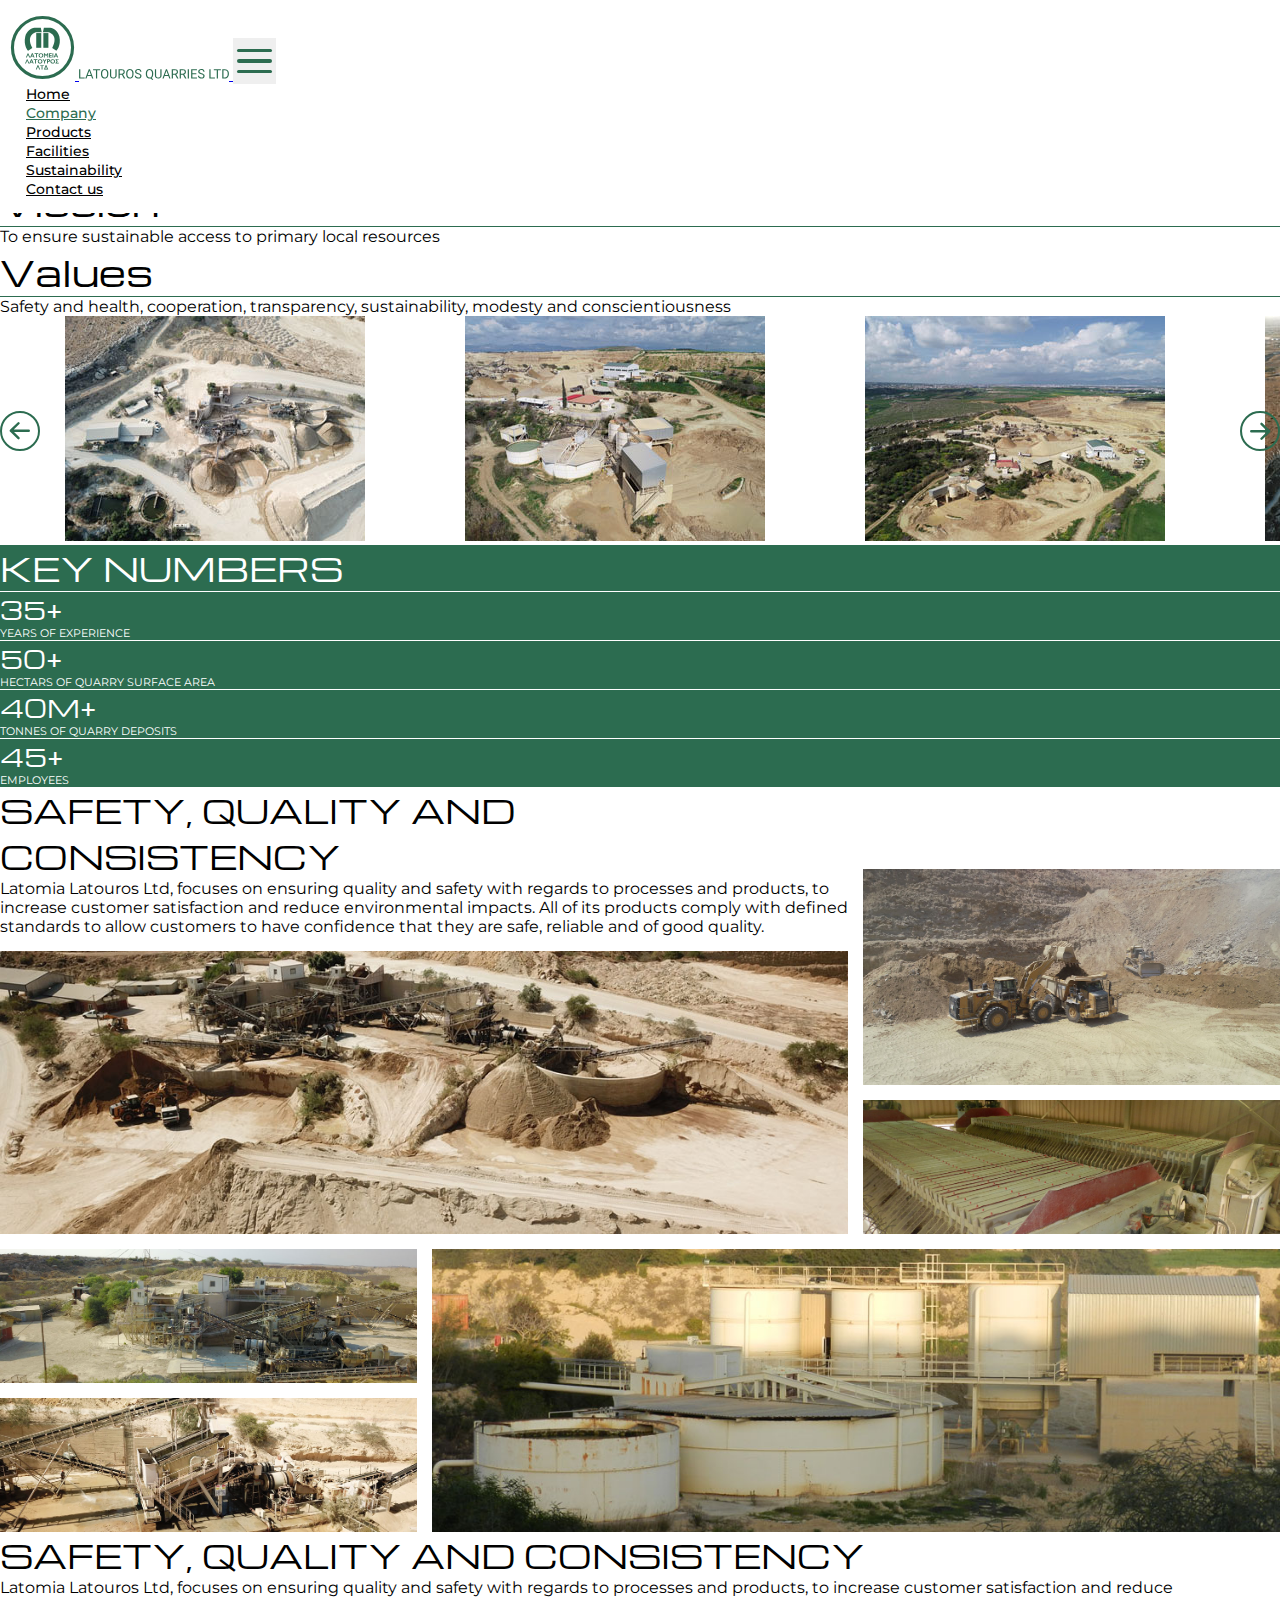
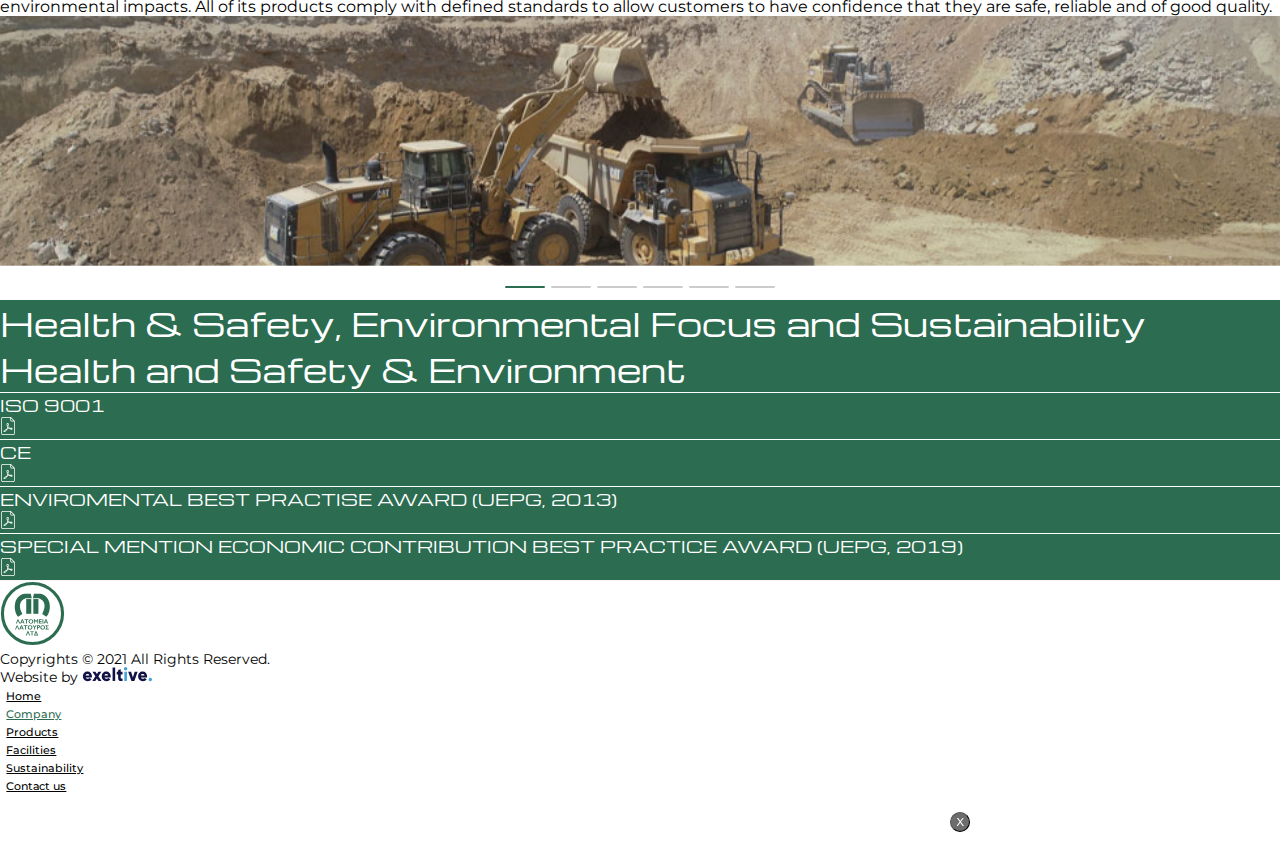
==== commit 34bd6841: "u" ====
--- a/company.html
+++ b/company.html
@@ -149,7 +149,7 @@
         </nav>
         <div id="app">
             <section>
-                <div class="container py-4">
+                <div class="container pb-4">
                     <div class="row">
                         <div class="col-12 col-md-4 mb-4 mb-md-0">
                             <div class="px-2 px-lg-3">
--- a/css/style.css
+++ b/css/style.css
@@ -1 +1 @@
-*{margin:0;padding:0;box-sizing:border-box;-webkit-font-smoothing:antialiased;-moz-osx-font-smoothing:grayscale}body{font-family:"Montserrat",sans-serif;font-weight:400;color:#000;min-width:320px;padding-top:106px;background-color:#fff}body.show-menu{overflow-y:hidden}@media(max-width: 991.5px){body{padding-top:90px}}.p-6{padding:4rem !important}.pt-6,.py-6{padding-top:4rem !important}.pr-6,.px-6{padding-right:4rem !important}.pb-6,.py-6{padding-bottom:4rem !important}.pl-6,.px-6{padding-left:4rem !important}.p-7{padding:5rem !important}.pt-7,.py-7{padding-top:5rem !important}.pr-7,.px-7{padding-right:5rem !important}.pb-7,.py-7{padding-bottom:5rem !important}.pl-7,.px-7{padding-left:5rem !important}.michroma{font-family:"Michroma",sans-serif}#app{overflow-x:hidden}a:hover{text-decoration:none}p{margin-bottom:0}.logo img{width:65px}.logo .logo-text{width:150px}@media(max-width: 991.5px){.logo img{width:55px}}@media(max-width: 576px){.logo img{width:50px}.logo .logo-text{width:120px}}@media(max-width: 280px){.logo .logo-text{display:none}}.border-bottom{border-bottom:1px solid #b6b6b6}.border-bottom-green{border-bottom:1px solid #2c6c50}.border-bottom-green.border-lg{border-width:3px}.border-top-green{border-top:1px solid #2c6c50}.border-top-green.border-lg{border-width:3px}.border-top-white{border-top:1px solid #fff}.shrink-0{flex-shrink:0}.word-break{word-break:break-word}.btn{border-radius:6px;border-width:0;font-size:15px;font-weight:500}.btn:focus{box-shadow:0 0 0 rgba(0,0,0,0)}.btn-primary{color:#fff;background-color:#2c6c50}.btn-primary:hover,.btn-primary:not(:disabled):not(.disabled):active,.btn-primary:focus,.btn-primary:not(:disabled):not(.disabled):active:focus{background-color:#255540;box-shadow:0 0 0 rgba(0,0,0,0);color:#fff}.btn-secondary{color:#000;background-color:#fff}.btn-secondary:hover,.btn-secondary:not(:disabled):not(.disabled):active,.btn-secondary:focus,.btn-secondary:not(:disabled):not(.disabled):active:focus{background-color:#f3f3f3;box-shadow:0 0 0 rgba(0,0,0,0);color:#000}.bg-green{background-color:#2c6c50;color:#fff}.bg-gray{background-color:#f7f7f7}.custom-list{list-style:none;line-height:2}.custom-list li::before{content:"";display:inline-block;width:8px;height:8px;border-radius:50%;background-color:#608c33;margin:0 10px 0 0}.line-height-2{line-height:2}.max-600{max-width:600px}.max-900{max-width:900px}.splash-screen{background-color:#fff;position:fixed;width:100%;height:100%;top:0;left:0;display:flex;flex-direction:column;justify-content:center;align-items:center;color:#000;z-index:2000}.video-placeholder{width:100%;position:relative}.video-placeholder .img-wrapper{background-position:center;background-repeat:no-repeat;background-size:cover;width:100%;height:350px}.video-placeholder .play-btn{position:absolute;top:50%;left:50%;transform:translate(-50%, -50%);border-radius:50%;background-color:#fff;transition:all .2s ease-in-out;width:90px;height:90px;display:flex;justify-content:center;align-items:center;cursor:pointer}.video-placeholder .play-btn svg{transition:all .2s ease-in-out;width:30px;margin-left:8px}.video-placeholder .play-btn:hover{background-color:#6d6d6d}.video-placeholder .play-btn:hover svg path{fill:#fff}@media(max-width: 575.5px){.video-placeholder .img-wrapper{height:200px}}#main-nav{padding:5px 10px;transition:all .2s ease-in-out;position:fixed;top:0;left:0;width:100%;z-index:500;background-color:#fff}#main-nav .navbar-toggler{border-width:0;outline:0;padding:.25rem .25rem;z-index:1001}#main-nav .navbar-toggler:hover,#main-nav .navbar-toggler:focus{border-width:0;outline:0}#main-nav .navbar-toggler .bar{width:35px;background-color:#2c6c50;height:3.5px;border-radius:50px;margin:7px 0;transition:all .2s ease-in-out}#main-nav .navbar-toggler .bar:nth-of-type(1){transform-origin:50%}#main-nav .navbar-toggler .bar:nth-of-type(3){transform-origin:50%}#main-nav .navbar-toggler.togglerClose .bar:nth-of-type(1){transform:translateY(10.5px) rotate(45deg)}#main-nav .navbar-toggler.togglerClose .bar:nth-of-type(2){transform:scale(0)}#main-nav .navbar-toggler.togglerClose .bar:nth-of-type(3){transform:translateY(-10.5px) rotate(-45deg)}#main-nav.navbar-top{padding:15px 10px}#main-nav .lang-select .nav-item{border-right:1px solid #000}#main-nav .lang-select .nav-item .nav-link{padding:0 .5rem}#main-nav .lang-select .nav-item:last-of-type{border-right-width:0}.navbar-nav .nav-item .nav-link{font-weight:500;font-size:.9rem;color:#000}.navbar-nav .nav-item.active .nav-link,.navbar-nav .nav-item:hover .nav-link{color:#2c6c50}.top-menu .nav-item,.bottom-menu .nav-item{padding-left:1rem;padding-right:1rem}.top-menu .nav-item .nav-link,.bottom-menu .nav-item .nav-link{padding-left:0;padding-right:0;transition:all .2s ease-in-out}.bottom-menu .nav-item{padding-left:.4rem;padding-right:.4rem}.bottom-menu .nav-item .nav-link{font-size:.7rem;white-space:nowrap}@media(max-width: 1199.5px){.top-menu .nav-item,.bottom-menu .nav-item{padding-left:.5rem;padding-right:.5rem}}@media(max-width: 991.5px){.navbar-nav .nav-item .nav-link{font-size:.8rem}}@media(max-width: 576px){#main-nav .navbar-toggler .bar{width:30px;margin:5px 0}#main-nav .navbar-toggler.togglerClose .bar:nth-of-type(1){transform:translateY(8.5px) rotate(45deg)}#main-nav .navbar-toggler.togglerClose .bar:nth-of-type(2){transform:scale(0)}#main-nav .navbar-toggler.togglerClose .bar:nth-of-type(3){transform:translateY(-8.5px) rotate(-45deg)}}#full-overlay{position:fixed;background-color:#fff;visibility:hidden;opacity:0;transition:visibility 0s,opacity .2s linear;top:0;left:0;width:100%;height:100%;z-index:1000;overflow-y:auto;display:flex;flex-direction:column;align-items:center}#full-overlay.show{visibility:visible;opacity:1}#full-overlay.show>.container{margin-top:0;padding:50px 0;min-height:500px;opacity:1}#full-overlay .navbar-nav .nav-item{margin-bottom:20px}#full-overlay .navbar-nav .nav-item .nav-link{font-family:"Michroma",sans-serif;font-size:1.2rem}#full-overlay>.container{margin-top:150px;opacity:0;transition:all .2s ease-in-out;flex-wrap:nowrap}header{height:calc(100vh - 105px);min-height:700px;position:relative}header .pagination-container{position:absolute;top:0;left:0;height:100%;left:50%;transform:translateX(-50%)}header .pagination-container .pagination-wrapper{position:absolute;top:3rem;right:0px;width:80px;height:calc(40% - 80px);z-index:10}header .pagination-container .pagination-wrapper .swiper-pagination-progressbar{background-color:#f7f6f4;right:5px;top:0;width:2px;height:80%;z-index:11}header .pagination-container .pagination-wrapper .swiper-pagination-progressbar span{background-color:#616161}header .pagination-container .pagination-wrapper .slide-no{position:absolute;font-weight:500;bottom:0;font-family:"Michroma",sans-serif;width:100%;text-align:right;color:#616161}.header-swiper{height:100%}.header-swiper .swiper-container,.header-swiper .swiper-wrapper{height:100%}.header-swiper .swiper-slide{height:100%}.header-swiper .swiper-slide .slide-top{min-height:260px;height:40%;display:flex;align-items:center}.header-swiper .swiper-slide .slide-top .slide-content{font-family:"Michroma",sans-serif;max-width:700px}.header-swiper .swiper-slide .slide-bottom{background-position:center;background-repeat:no-repeat;background-size:cover;height:60%}@media(max-width: 991.5px){header{height:calc(100vh - 95px)}.header-swiper .swiper-slide .slide-top .slide-content{max-width:600px;font-size:1.7rem}}@media(max-width: 767.5px){.header-swiper .swiper-slide .slide-top .slide-content{max-width:80%;font-size:1.5rem}}@media(max-width: 575.5px){header{height:calc(100vh - 90px)}.header-swiper .swiper-slide .slide-top{min-height:200px}.header-swiper .swiper-slide .slide-top .slide-content{max-width:75%;font-size:1.2rem}header .pagination-container .pagination-wrapper{right:15px}header .pagination-container .pagination-wrapper .slide-no{font-size:.8rem}}section h2{font-size:2.2rem;font-weight:400}section h3{font-size:2.5rem;font-weight:400;font-family:"Michroma",sans-serif}section h3.h3-sm{font-size:2rem}section h4,section h5{font-size:1.8rem}section h4.h4-sm,section h5.h4-sm{font-size:1.5rem}section h6{font-size:1.3rem}section .qoutes{font-size:1.2rem}section blockquote{font-weight:700;max-width:700px;margin:auto}section hr.section-end-sm{display:block;width:40px;border-width:0;height:3px;background-color:#000;border-radius:50px;margin:30px auto 0}section .font-lg{font-size:1.5rem}section .font-sm{font-size:.7rem}section .qoute-marks{font-weight:700;font-size:2rem;display:inline-block;margin-top:-30px;margin-bottom:-20px}@media(max-width: 1199.5px){section h4{font-size:1.5rem}}@media(max-width: 991.5px){section h2{font-size:1.8rem}section h3{font-size:1.8rem}section h4{font-size:2rem}section h5{font-size:1.3rem}}@media(max-width: 757.5px){section h3{font-size:1.5rem;text-align:center}section h4{font-size:1.8rem}}@media(max-width: 575.5px){section h2{font-size:1.2rem}section h3{font-size:1.2rem}section h3.h3-sm{font-size:1.2rem}section h4{font-size:1.2rem}section h4.h4-sm{font-size:1rem;text-align:center}section p{font-size:.9rem}}.card{border-width:0;display:flex;flex-direction:column;align-items:flex-start}.card .card-heading{font-size:1rem;border-bottom:1px solid #b6b6b6;width:auto;padding-bottom:10px}.card .img-wrapper{overflow:hidden}.card .img-wrapper img{transition:all .2s ease-in-out}.card .img-wrapper:hover img{transform:scale(1.1)}@media(max-width: 1199.5px){.card .card-heading{font-size:.9rem}.card p{font-size:.9rem}}@media(max-width: 991.5px){.card .card-heading{font-size:.7rem}.card p{font-size:.7rem}}@media(max-width: 767.5px){.card .card-heading{font-size:.8rem}.card p{font-size:.8rem}}.company-swiper,.facilities-swiper,.sustainability-swiper,.sustainability-swiper-2,.modal .swiper-container{position:relative}.company-swiper .swiper-container,.facilities-swiper .swiper-container,.sustainability-swiper .swiper-container,.sustainability-swiper-2 .swiper-container,.modal .swiper-container .swiper-container{width:calc(100% - 130px);margin:auto}.company-swiper .swiper-button-prev,.company-swiper .swiper-button-next,.facilities-swiper .swiper-button-prev,.facilities-swiper .swiper-button-next,.sustainability-swiper .swiper-button-prev,.sustainability-swiper .swiper-button-next,.sustainability-swiper-2 .swiper-button-prev,.sustainability-swiper-2 .swiper-button-next,.modal .swiper-container .swiper-button-prev,.modal .swiper-container .swiper-button-next{margin-top:0;transform:translateY(-50%);border:2px solid #2c6c50;border-radius:50%;width:40px;height:40px;background-repeat:no-repeat;background-size:60%;background-position:center;background-image:url("../imgs/svg/arrow-left.svg")}.company-swiper .swiper-button-prev::after,.company-swiper .swiper-button-next::after,.facilities-swiper .swiper-button-prev::after,.facilities-swiper .swiper-button-next::after,.sustainability-swiper .swiper-button-prev::after,.sustainability-swiper .swiper-button-next::after,.sustainability-swiper-2 .swiper-button-prev::after,.sustainability-swiper-2 .swiper-button-next::after,.modal .swiper-container .swiper-button-prev::after,.modal .swiper-container .swiper-button-next::after{content:"";display:none}.company-swiper .swiper-button-prev:focus,.company-swiper .swiper-button-next:focus,.facilities-swiper .swiper-button-prev:focus,.facilities-swiper .swiper-button-next:focus,.sustainability-swiper .swiper-button-prev:focus,.sustainability-swiper .swiper-button-next:focus,.sustainability-swiper-2 .swiper-button-prev:focus,.sustainability-swiper-2 .swiper-button-next:focus,.modal .swiper-container .swiper-button-prev:focus,.modal .swiper-container .swiper-button-next:focus{outline:0}.company-swiper .swiper-button-next,.facilities-swiper .swiper-button-next,.sustainability-swiper .swiper-button-next,.sustainability-swiper-2 .swiper-button-next,.modal .swiper-container .swiper-button-next{transform:translateY(-50%) rotate(180deg);right:0}.company-swiper .swiper-button-prev,.facilities-swiper .swiper-button-prev,.sustainability-swiper .swiper-button-prev,.sustainability-swiper-2 .swiper-button-prev,.modal .swiper-container .swiper-button-prev{left:0}.modal .swiper-container{border-radius:20px}.modal .swiper-container .swiper-button-prev,.modal .swiper-container .swiper-button-next{border:2px solid #000;background-image:url("../imgs/svg/arrow-left-black.svg")}.modal .swiper-container .swiper-button-next{right:5px}.modal .swiper-container .swiper-button-prev{left:5px}@media(max-width: 575.5px){.company-swiper .swiper-container,.facilities-swiper .swiper-container,.sustainability-swiper .swiper-container,.sustainability-swiper-2 .swiper-container,.modal .swiper-container .swiper-container{width:calc(100% - 80px)}.company-swiper .swiper-button-prev,.company-swiper .swiper-button-next,.facilities-swiper .swiper-button-prev,.facilities-swiper .swiper-button-next,.sustainability-swiper .swiper-button-prev,.sustainability-swiper .swiper-button-next,.sustainability-swiper-2 .swiper-button-prev,.sustainability-swiper-2 .swiper-button-next,.modal .swiper-container .swiper-button-prev,.modal .swiper-container .swiper-button-next{width:25px;height:25px}}.mobile-company-swiper .swiper-slide{background-position:center;background-size:cover;background-repeat:no-repeat;height:250px;width:100%}.mobile-company-swiper .swiper-pagination{position:relative;left:50%;transform:translateX(-50%);margin:15px 0 0 0}.mobile-company-swiper .swiper-pagination .swiper-pagination-bullet{width:40px;height:2px;border-radius:10px;margin:0 3px}.mobile-company-swiper .swiper-pagination .swiper-pagination-bullet.swiper-pagination-bullet-active{background-color:#2c6c50}@media(max-width: 400px){.mobile-company-swiper .swiper-slide{height:200px}.mobile-company-swiper .swiper-pagination .swiper-pagination-bullet{width:35px}}.company-grid{display:grid;grid-template-columns:repeat(3, 1fr);grid-template-rows:.5fr .5fr 1fr 1fr 1fr 1fr;grid-gap:15px;align-items:end;grid-template-areas:"gridcontent gridcontent hh" "gridcontent gridcontent img1" "img2 img2 img1" "img2 img2 img3" "img4 img5 img5" "img6 img5 img5"}.company-grid .content{grid-area:gridcontent;align-self:start}.company-grid div:nth-of-type(2){grid-area:img1}.company-grid div:nth-of-type(3){grid-area:img2}.company-grid div:nth-of-type(4){grid-area:img3}.company-grid div:nth-of-type(5){grid-area:img4}.company-grid div:nth-of-type(6){grid-area:img5}.company-grid div:nth-of-type(7){grid-area:img6}.company-grid .img-wrapper{width:100%;background-position:center;background-size:cover;background-repeat:no-repeat;height:100%}@media(max-width: 991.5px){.company-grid{grid-template-rows:1fr 1fr 1fr 1fr 1fr 1fr}}@media(max-width: 767.5px){.company-grid{display:none}}.custom-grid-sm{display:grid;grid-template-columns:2fr 1fr;grid-template-rows:1fr 1fr;grid-gap:15px;grid-template-areas:"img1 img2" "img1 img3"}.custom-grid-sm .img-wrapper{width:100%;background-position:center;background-size:cover;background-repeat:no-repeat;height:100%;min-height:200px}.custom-grid-sm div:nth-of-type(1){grid-area:img1}.custom-grid-sm div:nth-of-type(2){grid-area:img2}.custom-grid-sm div:nth-of-type(3){grid-area:img3}@media(max-width: 991.5px){.custom-grid-sm{grid-template-rows:1fr 1fr}.custom-grid-sm .img-wrapper{min-height:150px}}@media(max-width: 767.5px){.custom-grid-sm{grid-template-rows:1fr 1fr}.custom-grid-sm .img-wrapper{min-height:100px}}@media(max-width: 400px){.custom-grid-sm{grid-gap:8px;grid-template-rows:1fr 1fr}.custom-grid-sm .img-wrapper{min-height:65px}}.products-table{border:2px solid #000;min-width:500px;width:100%}.products-table thead tr{background-color:#2c6c50;color:#fff}.products-table thead tr td{border:2px solid #000}.products-table tr td,.products-table tr th{font-weight:400;border:2px solid #000}.products-table.table-striped tbody tr:nth-of-type(odd){background-color:#fbfbfb}.products-table.table-striped tbody tr:nth-of-type(even){background-color:#f2f2f2}.table-wrapper{width:100%;overflow:auto}@media(max-width: 767.5px){.products-table{width:850px}}.modal.fade .modal-dialog{transition:-webkit-transform .15s ease-out;transition:transform .15s ease-out;transition:transform .15s ease-out,-webkit-transform .15s ease-out;-webkit-transform:scale(0.5);transform:scale(0.5)}.modal.show .modal-dialog{-webkit-transform:none;transform:none}.modal .modal-content{border-radius:20px}.modal .close{position:absolute;background-color:#6d6d6d;border-radius:50%;top:0;right:0;transform:translate(50%, -50%);opacity:1;width:40px;height:40px;display:flex;justify-content:center;align-items:center;z-index:2000}.modal .close img{width:15px}.modal .close:not(:disabled):not(.disabled):focus,.modal .close:not(:disabled):not(.disabled):hover{opacity:1;background-color:#555;outline:none}.modal-dialog{margin:1.5rem}.popup-modal iframe{width:100%;height:400px;border-radius:20px}@media(max-width: 991.5px){.popup-modal iframe{height:350px}}@media(max-width: 575.5px){.popup-modal iframe{height:230px}}@media(min-width: 576px){.modal-dialog{margin:1.75rem auto}}[data-target="#images-modal"]{cursor:pointer}.contact-form input,.contact-form textarea{width:100%;color:#fff;background-color:transparent;border:0;border-bottom:2px solid #fff;border-radius:0;padding:10px 5px;font-size:1rem;outline:0}.contact-form input::-webkit-input-placeholder,.contact-form textarea::-webkit-input-placeholder{color:#fff}.contact-form input::-ms-input-placeholder,.contact-form textarea::-ms-input-placeholder{color:#fff}.contact-form input::placeholder,.contact-form textarea::placeholder{color:#fff}.contact-form input:focus,.contact-form textarea:focus{outline:0;border:0;border-bottom:2px solid #fff}.contact-form input.is-invalid,.contact-form textarea.is-invalid{border-bottom:2px solid #ca303c}.contact-form textarea{height:100%;resize:none}.map{width:100%;height:100%;filter:grayscale(1.1)}@media(max-width: 991.5px){.map{height:300px}}#contact-alert-container{display:none}footer{border-top:1px solid #f7f7f7;font-size:.9rem}footer .exeltive{white-space:nowrap}footer .exeltive img{width:70px;margin-top:-4px}@media(max-width: 576px){footer{font-size:.7rem}footer .logo img{width:40px}}.error-page{width:100vw;height:100vh;background-image:url("../imgs/jpg/error-bg.jpg");background-position:center;background-size:cover;background-repeat:no-repeat;padding-top:0}.error-page .overlay{position:fixed;width:100%;height:100%;background-color:rgba(135,135,135,.5);z-index:1}.error-page .error-box{border-radius:20px;background-color:#fff;max-width:500px;position:relative;z-index:2}.error-page .error-box h1{font-size:2.5rem;color:#818c8b}.error-page .error-box p{color:#2d4642}.error-page .error-box .btn-secondary{border:1px solid #c6cecd}/*# sourceMappingURL=style.css.map */
+*{margin:0;padding:0;box-sizing:border-box;-webkit-font-smoothing:antialiased;-moz-osx-font-smoothing:grayscale}body{font-family:"Montserrat",sans-serif;font-weight:400;color:#000;min-width:320px;padding-top:106px;background-color:#fff}body.show-menu{overflow-y:hidden}@media(max-width: 991.5px){body{padding-top:90px}}.p-6{padding:4rem !important}.pt-6,.py-6{padding-top:4rem !important}.pr-6,.px-6{padding-right:4rem !important}.pb-6,.py-6{padding-bottom:4rem !important}.pl-6,.px-6{padding-left:4rem !important}.p-7{padding:5rem !important}.pt-7,.py-7{padding-top:5rem !important}.pr-7,.px-7{padding-right:5rem !important}.pb-7,.py-7{padding-bottom:5rem !important}.pl-7,.px-7{padding-left:5rem !important}.michroma{font-family:"Michroma",sans-serif}#app{overflow-x:hidden}a:hover{text-decoration:none}p{margin-bottom:0}.logo img{width:65px}.logo .logo-text{width:150px}@media(max-width: 991.5px){.logo img{width:55px}}@media(max-width: 576px){.logo img{width:50px}.logo .logo-text{width:120px}}@media(max-width: 280px){.logo .logo-text{display:none}}.border-bottom{border-bottom:1px solid #b6b6b6}.border-bottom-green{border-bottom:1px solid #2c6c50}.border-bottom-green.border-lg{border-width:3px}.border-top-green{border-top:1px solid #2c6c50}.border-top-green.border-lg{border-width:3px}.border-top-white{border-top:1px solid #fff}.shrink-0{flex-shrink:0}.word-break{word-break:break-word}.btn{border-radius:6px;border-width:0;font-size:15px;font-weight:500}.btn:focus{box-shadow:0 0 0 rgba(0,0,0,0)}.btn-primary{color:#fff;background-color:#2c6c50}.btn-primary:hover,.btn-primary:not(:disabled):not(.disabled):active,.btn-primary:focus,.btn-primary:not(:disabled):not(.disabled):active:focus{background-color:#255540;box-shadow:0 0 0 rgba(0,0,0,0);color:#fff}.btn-secondary{color:#000;background-color:#fff}.btn-secondary:hover,.btn-secondary:not(:disabled):not(.disabled):active,.btn-secondary:focus,.btn-secondary:not(:disabled):not(.disabled):active:focus{background-color:#f3f3f3;box-shadow:0 0 0 rgba(0,0,0,0);color:#000}.bg-green{background-color:#2c6c50;color:#fff}.bg-gray{background-color:#f7f7f7}.custom-list{list-style:none;line-height:2}.custom-list li::before{content:"";display:inline-block;width:8px;height:8px;border-radius:50%;background-color:#608c33;margin:0 10px 0 0}.line-height-2{line-height:2}.max-600{max-width:600px}.max-900{max-width:900px}.splash-screen{background-color:#fff;position:fixed;width:100%;height:100%;top:0;left:0;display:flex;flex-direction:column;justify-content:center;align-items:center;color:#000;z-index:2000}.video-placeholder{width:100%;position:relative}.video-placeholder .img-wrapper{background-position:center;background-repeat:no-repeat;background-size:cover;width:100%;height:350px}.video-placeholder .play-btn{position:absolute;top:50%;left:50%;transform:translate(-50%, -50%);border-radius:50%;background-color:#fff;transition:all .2s ease-in-out;width:90px;height:90px;display:flex;justify-content:center;align-items:center;cursor:pointer}.video-placeholder .play-btn svg{transition:all .2s ease-in-out;width:30px;margin-left:8px}.video-placeholder .play-btn:hover{background-color:#6d6d6d}.video-placeholder .play-btn:hover svg path{fill:#fff}@media(max-width: 575.5px){.video-placeholder .img-wrapper{height:200px}}#main-nav{padding:5px 10px;transition:all .2s ease-in-out;position:fixed;top:0;left:0;width:100%;z-index:500;background-color:#fff}#main-nav .navbar-toggler{border-width:0;outline:0;padding:.25rem .25rem;z-index:1001}#main-nav .navbar-toggler:hover,#main-nav .navbar-toggler:focus{border-width:0;outline:0}#main-nav .navbar-toggler .bar{width:35px;background-color:#2c6c50;height:3.5px;border-radius:50px;margin:7px 0;transition:all .2s ease-in-out}#main-nav .navbar-toggler .bar:nth-of-type(1){transform-origin:50%}#main-nav .navbar-toggler .bar:nth-of-type(3){transform-origin:50%}#main-nav .navbar-toggler.togglerClose .bar:nth-of-type(1){transform:translateY(10.5px) rotate(45deg)}#main-nav .navbar-toggler.togglerClose .bar:nth-of-type(2){transform:scale(0)}#main-nav .navbar-toggler.togglerClose .bar:nth-of-type(3){transform:translateY(-10.5px) rotate(-45deg)}#main-nav.navbar-top{padding:15px 10px}#main-nav .lang-select .nav-item{border-right:1px solid #000}#main-nav .lang-select .nav-item .nav-link{padding:0 .5rem}#main-nav .lang-select .nav-item:last-of-type{border-right-width:0}.navbar-nav .nav-item .nav-link{font-weight:500;font-size:.9rem;color:#000}.navbar-nav .nav-item.active .nav-link,.navbar-nav .nav-item:hover .nav-link{color:#2c6c50}.top-menu .nav-item,.bottom-menu .nav-item{padding-left:1rem;padding-right:1rem}.top-menu .nav-item .nav-link,.bottom-menu .nav-item .nav-link{padding-left:0;padding-right:0;transition:all .2s ease-in-out}.bottom-menu .nav-item{padding-left:.4rem;padding-right:.4rem}.bottom-menu .nav-item .nav-link{font-size:.7rem;white-space:nowrap}@media(max-width: 1199.5px){.top-menu .nav-item,.bottom-menu .nav-item{padding-left:.5rem;padding-right:.5rem}}@media(max-width: 991.5px){.navbar-nav .nav-item .nav-link{font-size:.8rem}}@media(max-width: 576px){#main-nav .navbar-toggler .bar{width:30px;margin:5px 0}#main-nav .navbar-toggler.togglerClose .bar:nth-of-type(1){transform:translateY(8.5px) rotate(45deg)}#main-nav .navbar-toggler.togglerClose .bar:nth-of-type(2){transform:scale(0)}#main-nav .navbar-toggler.togglerClose .bar:nth-of-type(3){transform:translateY(-8.5px) rotate(-45deg)}}#full-overlay{position:fixed;background-color:#fff;visibility:hidden;opacity:0;transition:visibility 0s,opacity .2s linear;top:0;left:0;width:100%;height:100%;z-index:1000;overflow-y:auto;display:flex;flex-direction:column;align-items:center}#full-overlay.show{visibility:visible;opacity:1}#full-overlay.show>.container{margin-top:0;padding:50px 0;min-height:500px;opacity:1}#full-overlay .navbar-nav .nav-item{margin-bottom:20px}#full-overlay .navbar-nav .nav-item .nav-link{font-family:"Michroma",sans-serif;font-size:1.2rem}#full-overlay>.container{margin-top:150px;opacity:0;transition:all .2s ease-in-out;flex-wrap:nowrap}header{height:calc(100vh - 105px);min-height:650px;position:relative}header .pagination-container{position:absolute;top:0;left:0;height:100%;left:50%;transform:translateX(-50%)}header .pagination-container .pagination-wrapper{position:absolute;top:3rem;right:0px;width:80px;height:calc(35% - 80px);z-index:10}header .pagination-container .pagination-wrapper .swiper-pagination-progressbar{background-color:#f7f6f4;right:5px;top:0;width:2px;height:80%;z-index:11}header .pagination-container .pagination-wrapper .swiper-pagination-progressbar span{background-color:#616161}header .pagination-container .pagination-wrapper .slide-no{position:absolute;font-weight:500;bottom:0;font-family:"Michroma",sans-serif;width:100%;text-align:right;color:#616161}.header-swiper{height:100%}.header-swiper .swiper-container,.header-swiper .swiper-wrapper{height:100%}.header-swiper .swiper-slide{height:100%}.header-swiper .swiper-slide .slide-top{height:35%;display:flex;align-items:center}.header-swiper .swiper-slide .slide-top .slide-content{font-family:"Michroma",sans-serif;max-width:700px}.header-swiper .swiper-slide .slide-bottom{background-position:center;background-repeat:no-repeat;background-size:cover;height:65%}@media(max-width: 991.5px){header{height:calc(100vh - 95px)}.header-swiper .swiper-slide .slide-top .slide-content{max-width:600px;font-size:1.7rem}}@media(max-width: 767.5px){.header-swiper .swiper-slide .slide-top .slide-content{max-width:80%;font-size:1.5rem}}@media(max-width: 575.5px){header{height:calc(100vh - 90px)}.header-swiper .swiper-slide .slide-top{min-height:200px}.header-swiper .swiper-slide .slide-top .slide-content{max-width:75%;font-size:1.2rem}header .pagination-container .pagination-wrapper{right:15px}header .pagination-container .pagination-wrapper .slide-no{font-size:.8rem}}section h2{font-size:2.2rem;font-weight:400}section h3{font-size:2.5rem;font-weight:400;font-family:"Michroma",sans-serif}section h3.h3-sm{font-size:2rem}section h4,section h5{font-size:1.8rem}section h4.h4-sm,section h5.h4-sm{font-size:1.5rem}section h6{font-size:1.3rem}section .qoutes{font-size:1.2rem}section blockquote{font-weight:700;max-width:700px;margin:auto}section hr.section-end-sm{display:block;width:40px;border-width:0;height:3px;background-color:#000;border-radius:50px;margin:30px auto 0}section .font-lg{font-size:1.5rem}section .font-sm{font-size:.7rem}section .qoute-marks{font-weight:700;font-size:2rem;display:inline-block;margin-top:-30px;margin-bottom:-20px}@media(max-width: 1199.5px){section h4{font-size:1.5rem}}@media(max-width: 991.5px){section h2{font-size:1.8rem}section h3{font-size:1.8rem}section h4{font-size:2rem}section h5{font-size:1.3rem}}@media(max-width: 757.5px){section h3{font-size:1.5rem;text-align:center}section h4{font-size:1.8rem}}@media(max-width: 575.5px){section h2{font-size:1.2rem}section h3{font-size:1.2rem}section h3.h3-sm{font-size:1.2rem}section h4{font-size:1.2rem}section h4.h4-sm{font-size:1rem;text-align:center}section p{font-size:.9rem}}.card{border-width:0;display:flex;flex-direction:column;align-items:flex-start}.card .card-heading{font-size:1rem;border-bottom:1px solid #b6b6b6;width:auto;padding-bottom:10px}.card .img-wrapper{overflow:hidden}.card .img-wrapper img{transition:all .2s ease-in-out}.card .img-wrapper:hover img{transform:scale(1.1)}@media(max-width: 1199.5px){.card .card-heading{font-size:.9rem}.card p{font-size:.9rem}}@media(max-width: 991.5px){.card .card-heading{font-size:.7rem}.card p{font-size:.7rem}}@media(max-width: 767.5px){.card .card-heading{font-size:.8rem}.card p{font-size:.8rem}}.company-swiper,.facilities-swiper,.sustainability-swiper,.sustainability-swiper-2,.modal .swiper-container{position:relative}.company-swiper .swiper-container,.facilities-swiper .swiper-container,.sustainability-swiper .swiper-container,.sustainability-swiper-2 .swiper-container,.modal .swiper-container .swiper-container{width:calc(100% - 130px);margin:auto}.company-swiper .swiper-button-prev,.company-swiper .swiper-button-next,.facilities-swiper .swiper-button-prev,.facilities-swiper .swiper-button-next,.sustainability-swiper .swiper-button-prev,.sustainability-swiper .swiper-button-next,.sustainability-swiper-2 .swiper-button-prev,.sustainability-swiper-2 .swiper-button-next,.modal .swiper-container .swiper-button-prev,.modal .swiper-container .swiper-button-next{margin-top:0;transform:translateY(-50%);border:2px solid #2c6c50;border-radius:50%;width:40px;height:40px;background-repeat:no-repeat;background-size:60%;background-position:center;background-image:url("../imgs/svg/arrow-left.svg")}.company-swiper .swiper-button-prev::after,.company-swiper .swiper-button-next::after,.facilities-swiper .swiper-button-prev::after,.facilities-swiper .swiper-button-next::after,.sustainability-swiper .swiper-button-prev::after,.sustainability-swiper .swiper-button-next::after,.sustainability-swiper-2 .swiper-button-prev::after,.sustainability-swiper-2 .swiper-button-next::after,.modal .swiper-container .swiper-button-prev::after,.modal .swiper-container .swiper-button-next::after{content:"";display:none}.company-swiper .swiper-button-prev:focus,.company-swiper .swiper-button-next:focus,.facilities-swiper .swiper-button-prev:focus,.facilities-swiper .swiper-button-next:focus,.sustainability-swiper .swiper-button-prev:focus,.sustainability-swiper .swiper-button-next:focus,.sustainability-swiper-2 .swiper-button-prev:focus,.sustainability-swiper-2 .swiper-button-next:focus,.modal .swiper-container .swiper-button-prev:focus,.modal .swiper-container .swiper-button-next:focus{outline:0}.company-swiper .swiper-button-next,.facilities-swiper .swiper-button-next,.sustainability-swiper .swiper-button-next,.sustainability-swiper-2 .swiper-button-next,.modal .swiper-container .swiper-button-next{transform:translateY(-50%) rotate(180deg);right:0}.company-swiper .swiper-button-prev,.facilities-swiper .swiper-button-prev,.sustainability-swiper .swiper-button-prev,.sustainability-swiper-2 .swiper-button-prev,.modal .swiper-container .swiper-button-prev{left:0}.modal .swiper-container{border-radius:20px}.modal .swiper-container .swiper-button-prev,.modal .swiper-container .swiper-button-next{border:2px solid #000;background-image:url("../imgs/svg/arrow-left-black.svg")}.modal .swiper-container .swiper-button-next{right:5px}.modal .swiper-container .swiper-button-prev{left:5px}@media(max-width: 575.5px){.company-swiper .swiper-container,.facilities-swiper .swiper-container,.sustainability-swiper .swiper-container,.sustainability-swiper-2 .swiper-container,.modal .swiper-container .swiper-container{width:calc(100% - 80px)}.company-swiper .swiper-button-prev,.company-swiper .swiper-button-next,.facilities-swiper .swiper-button-prev,.facilities-swiper .swiper-button-next,.sustainability-swiper .swiper-button-prev,.sustainability-swiper .swiper-button-next,.sustainability-swiper-2 .swiper-button-prev,.sustainability-swiper-2 .swiper-button-next,.modal .swiper-container .swiper-button-prev,.modal .swiper-container .swiper-button-next{width:25px;height:25px}}.mobile-company-swiper .swiper-slide{background-position:center;background-size:cover;background-repeat:no-repeat;height:250px;width:100%}.mobile-company-swiper .swiper-pagination{position:relative;left:50%;transform:translateX(-50%);margin:15px 0 0 0}.mobile-company-swiper .swiper-pagination .swiper-pagination-bullet{width:40px;height:2px;border-radius:10px;margin:0 3px}.mobile-company-swiper .swiper-pagination .swiper-pagination-bullet.swiper-pagination-bullet-active{background-color:#2c6c50}@media(max-width: 400px){.mobile-company-swiper .swiper-slide{height:200px}.mobile-company-swiper .swiper-pagination .swiper-pagination-bullet{width:35px}}.company-grid{display:grid;grid-template-columns:repeat(3, 1fr);grid-template-rows:.5fr .5fr 1fr 1fr 1fr 1fr;grid-gap:15px;align-items:end;grid-template-areas:"gridcontent gridcontent hh" "gridcontent gridcontent img1" "img2 img2 img1" "img2 img2 img3" "img4 img5 img5" "img6 img5 img5"}.company-grid .content{grid-area:gridcontent;align-self:start}.company-grid div:nth-of-type(2){grid-area:img1}.company-grid div:nth-of-type(3){grid-area:img2}.company-grid div:nth-of-type(4){grid-area:img3}.company-grid div:nth-of-type(5){grid-area:img4}.company-grid div:nth-of-type(6){grid-area:img5}.company-grid div:nth-of-type(7){grid-area:img6}.company-grid .img-wrapper{width:100%;background-position:center;background-size:cover;background-repeat:no-repeat;height:100%}@media(max-width: 991.5px){.company-grid{grid-template-rows:1fr 1fr 1fr 1fr 1fr 1fr}}@media(max-width: 767.5px){.company-grid{display:none}}.custom-grid-sm{display:grid;grid-template-columns:2fr 1fr;grid-template-rows:1fr 1fr;grid-gap:15px;grid-template-areas:"img1 img2" "img1 img3"}.custom-grid-sm .img-wrapper{width:100%;background-position:center;background-size:cover;background-repeat:no-repeat;height:100%;min-height:200px}.custom-grid-sm div:nth-of-type(1){grid-area:img1}.custom-grid-sm div:nth-of-type(2){grid-area:img2}.custom-grid-sm div:nth-of-type(3){grid-area:img3}@media(max-width: 991.5px){.custom-grid-sm{grid-template-rows:1fr 1fr}.custom-grid-sm .img-wrapper{min-height:150px}}@media(max-width: 767.5px){.custom-grid-sm{grid-template-rows:1fr 1fr}.custom-grid-sm .img-wrapper{min-height:100px}}@media(max-width: 400px){.custom-grid-sm{grid-gap:8px;grid-template-rows:1fr 1fr}.custom-grid-sm .img-wrapper{min-height:65px}}.products-table{border:2px solid #000;min-width:500px;width:100%}.products-table thead tr{background-color:#2c6c50;color:#fff}.products-table thead tr td{border:2px solid #000}.products-table tr td,.products-table tr th{font-weight:400;border:2px solid #000}.products-table.table-striped tbody tr:nth-of-type(odd){background-color:#fbfbfb}.products-table.table-striped tbody tr:nth-of-type(even){background-color:#f2f2f2}.table-wrapper{width:100%;overflow:auto}@media(max-width: 767.5px){.products-table{width:850px}}.modal.fade .modal-dialog{transition:-webkit-transform .15s ease-out;transition:transform .15s ease-out;transition:transform .15s ease-out,-webkit-transform .15s ease-out;-webkit-transform:scale(0.5);transform:scale(0.5)}.modal.show .modal-dialog{-webkit-transform:none;transform:none}.modal .modal-content{border-radius:20px}.modal .close{position:absolute;background-color:#6d6d6d;border-radius:50%;top:0;right:0;transform:translate(50%, -50%);opacity:1;width:40px;height:40px;display:flex;justify-content:center;align-items:center;z-index:2000}.modal .close img{width:15px}.modal .close:not(:disabled):not(.disabled):focus,.modal .close:not(:disabled):not(.disabled):hover{opacity:1;background-color:#555;outline:none}.modal-dialog{margin:1.5rem}.popup-modal iframe{width:100%;height:400px;border-radius:20px}@media(max-width: 991.5px){.popup-modal iframe{height:350px}}@media(max-width: 575.5px){.popup-modal iframe{height:230px}}@media(min-width: 576px){.modal-dialog{margin:1.75rem auto}}[data-target="#images-modal"]{cursor:pointer}.contact-form input,.contact-form textarea{width:100%;color:#fff;background-color:transparent;border:0;border-bottom:2px solid #fff;border-radius:0;padding:10px 5px;font-size:1rem;outline:0}.contact-form input::-webkit-input-placeholder,.contact-form textarea::-webkit-input-placeholder{color:#fff}.contact-form input::-ms-input-placeholder,.contact-form textarea::-ms-input-placeholder{color:#fff}.contact-form input::placeholder,.contact-form textarea::placeholder{color:#fff}.contact-form input:focus,.contact-form textarea:focus{outline:0;border:0;border-bottom:2px solid #fff}.contact-form input.is-invalid,.contact-form textarea.is-invalid{border-bottom:2px solid #ca303c}.contact-form textarea{height:100%;resize:none}.map{width:100%;height:100%;filter:grayscale(1.1)}@media(max-width: 991.5px){.map{height:300px}}#contact-alert-container{display:none}footer{border-top:1px solid #f7f7f7;font-size:.9rem}footer .exeltive{white-space:nowrap}footer .exeltive img{width:70px;margin-top:-4px}@media(max-width: 576px){footer{font-size:.7rem}footer .logo img{width:40px}}.error-page{width:100vw;height:100vh;background-image:url("../imgs/jpg/error-bg.jpg");background-position:center;background-size:cover;background-repeat:no-repeat;padding-top:0}.error-page .overlay{position:fixed;width:100%;height:100%;background-color:rgba(135,135,135,.5);z-index:1}.error-page .error-box{border-radius:20px;background-color:#fff;max-width:500px;position:relative;z-index:2}.error-page .error-box h1{font-size:2.5rem;color:#818c8b}.error-page .error-box p{color:#2d4642}.error-page .error-box .btn-secondary{border:1px solid #c6cecd}/*# sourceMappingURL=style.css.map */
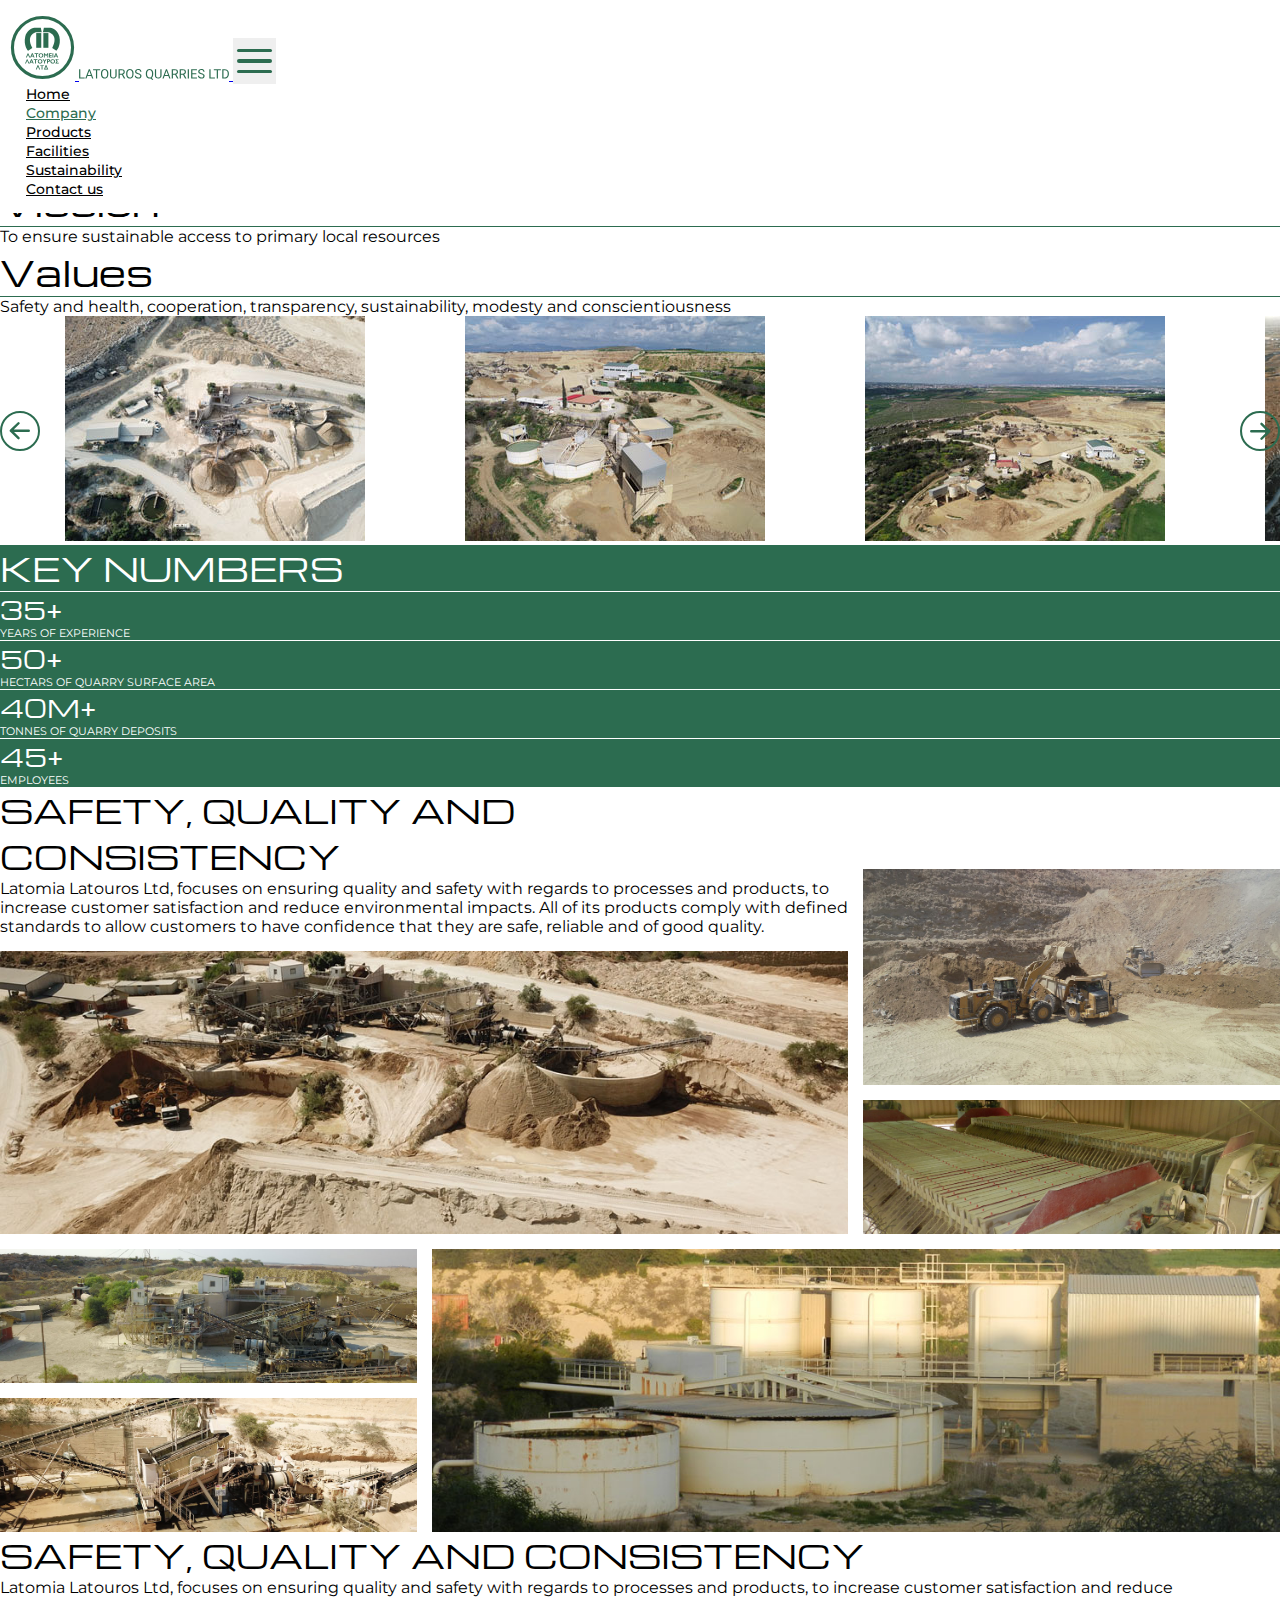
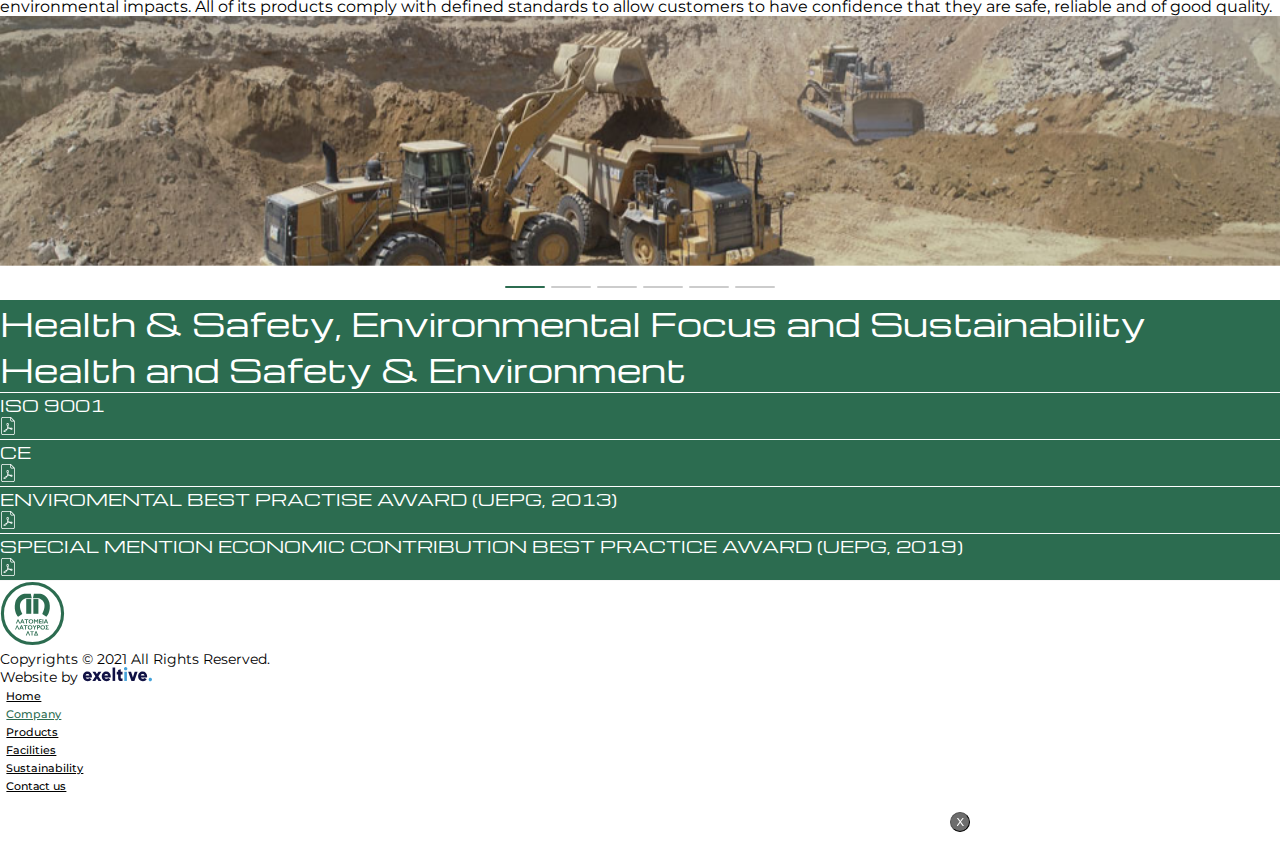
==== commit ce443a1f: "u" ====
--- a/company.html
+++ b/company.html
@@ -149,7 +149,7 @@
         </nav>
         <div id="app">
             <section>
-                <div class="container pb-4">
+                <div class="container py-4">
                     <div class="row">
                         <div class="col-12 col-md-4 mb-4 mb-md-0">
                             <div class="px-2 px-lg-3">
